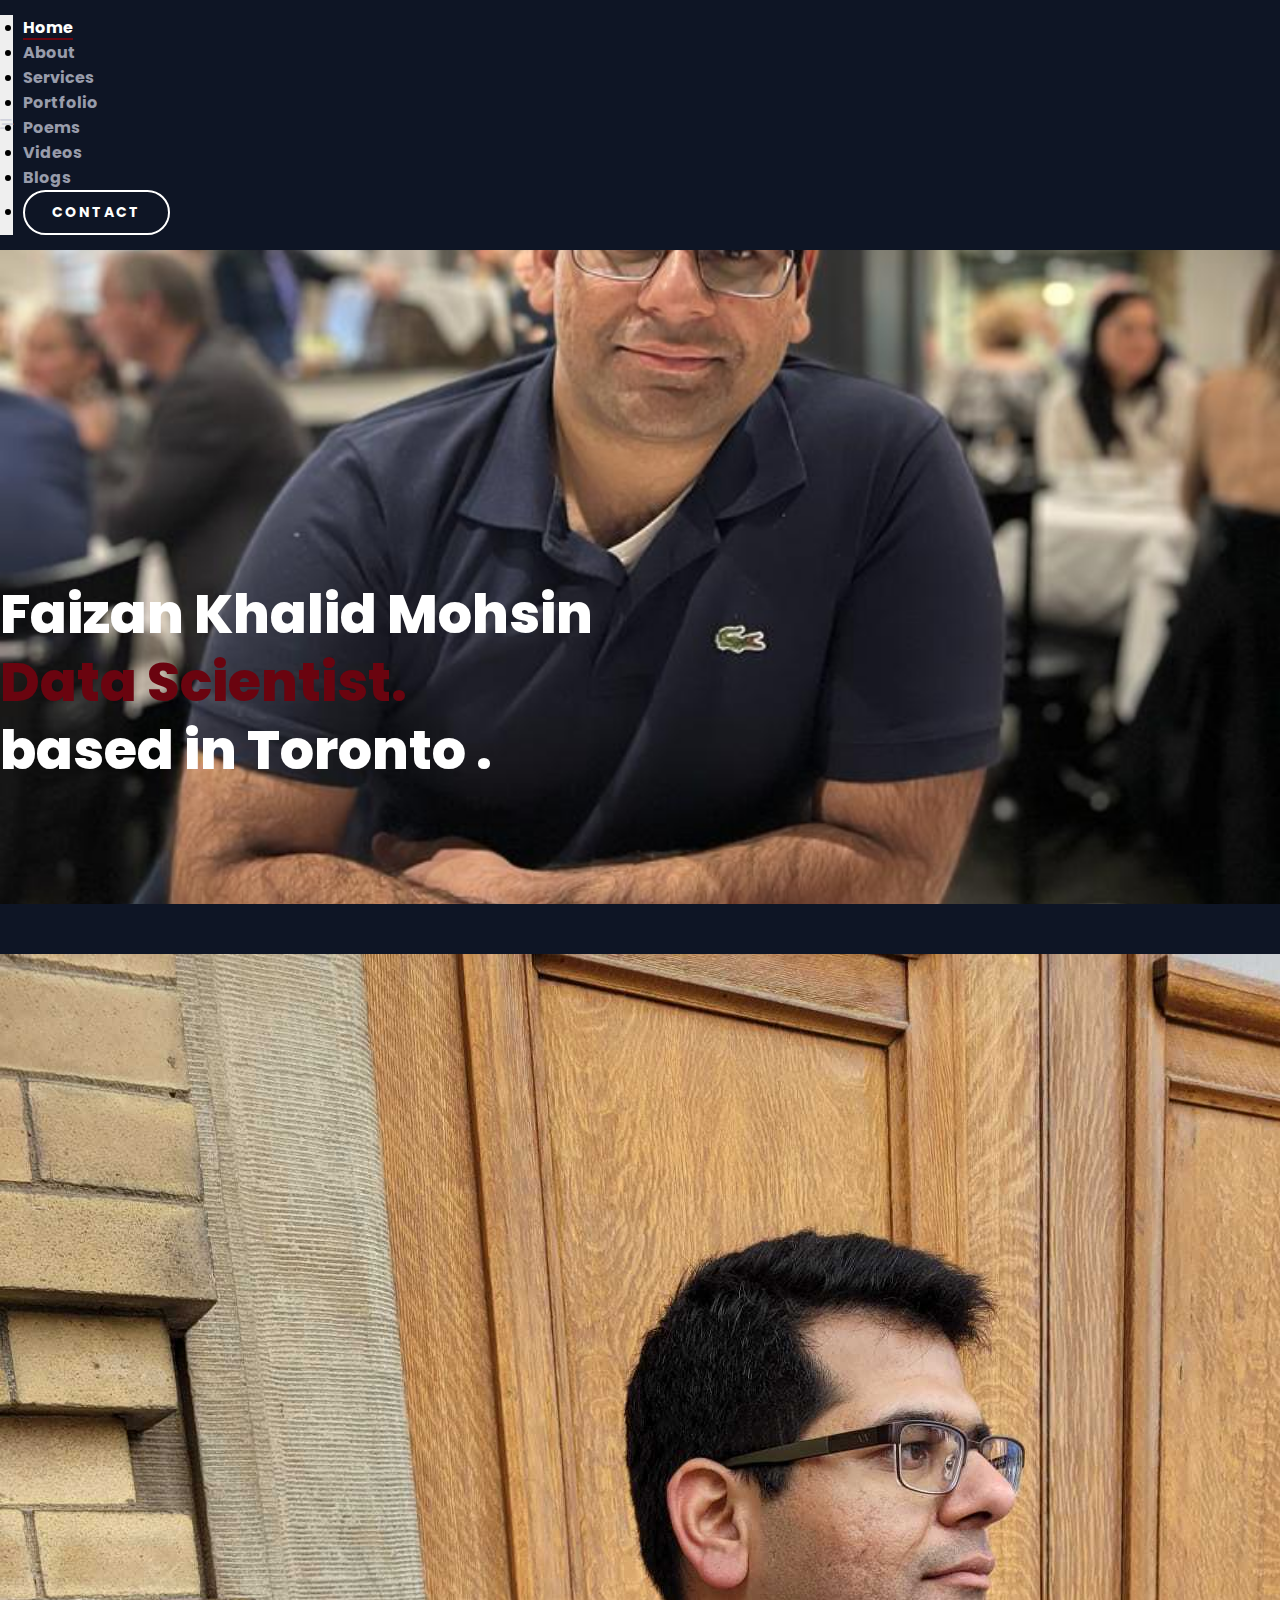
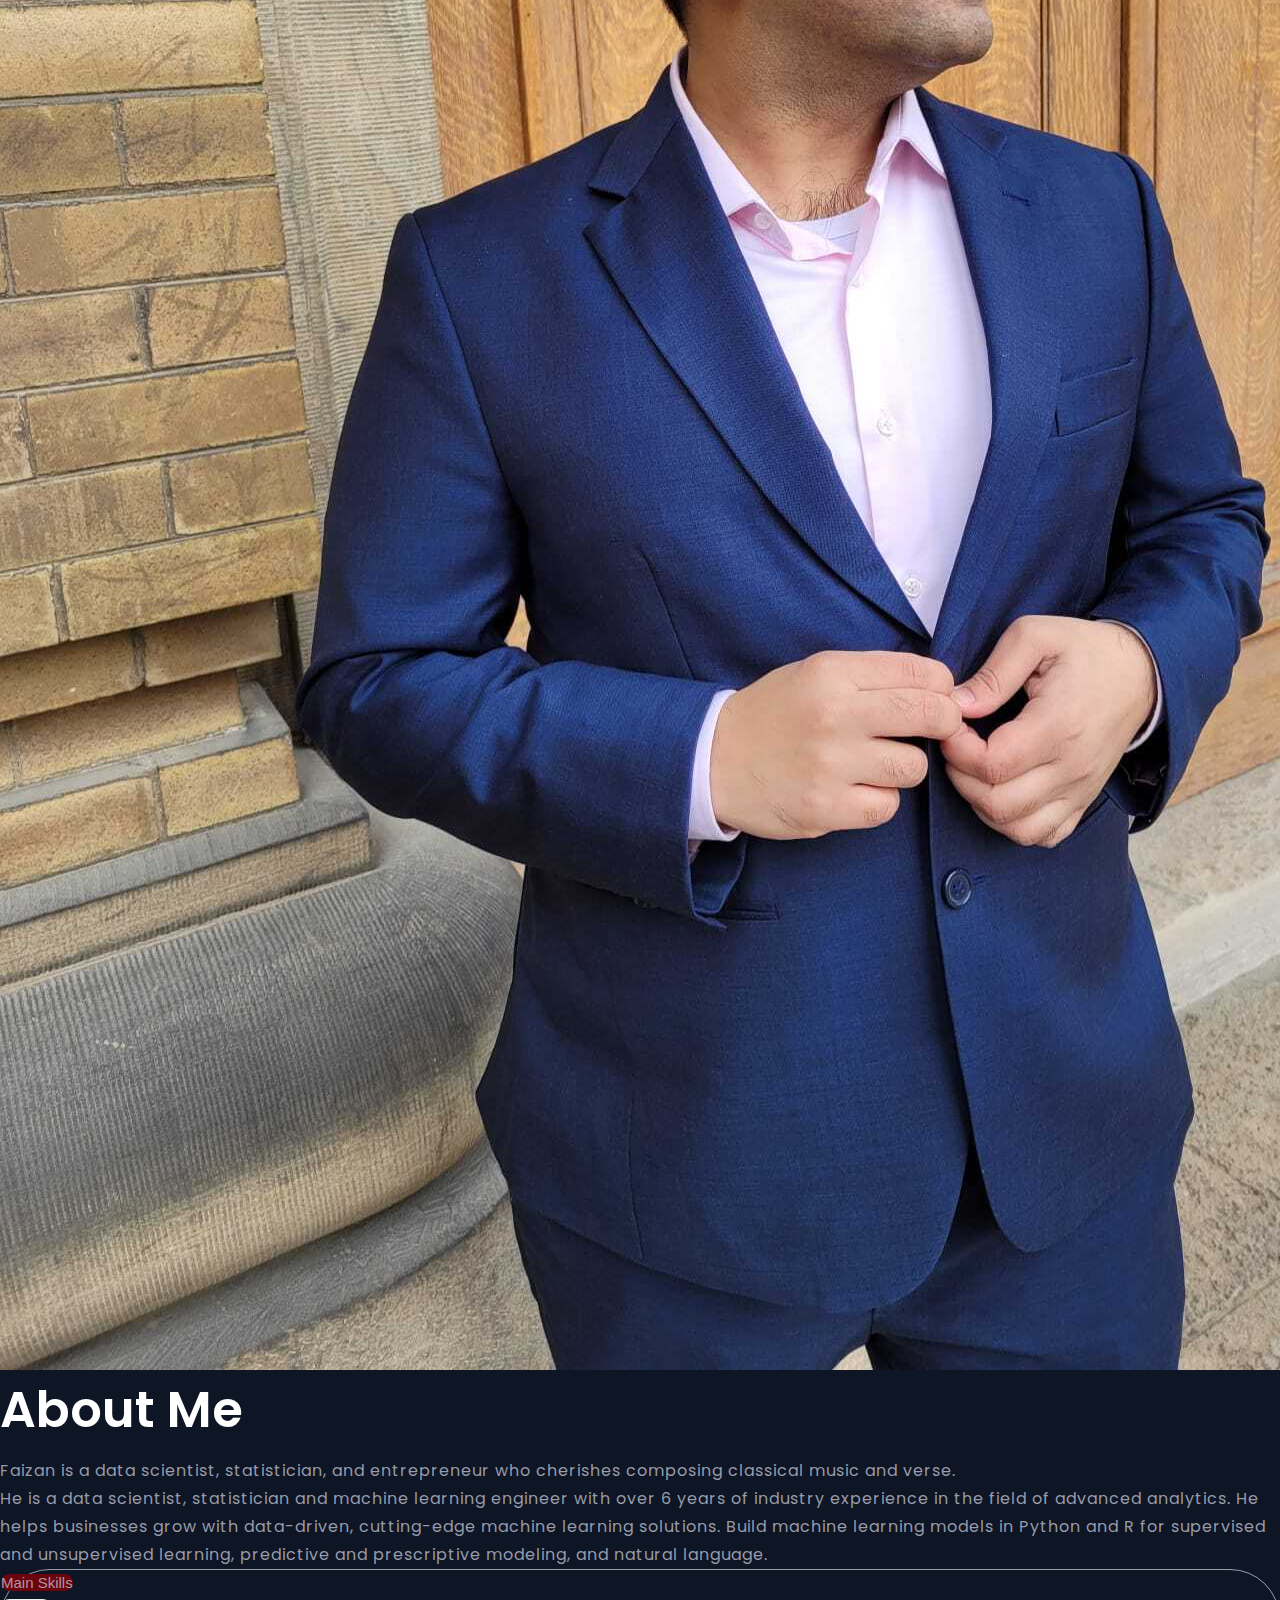
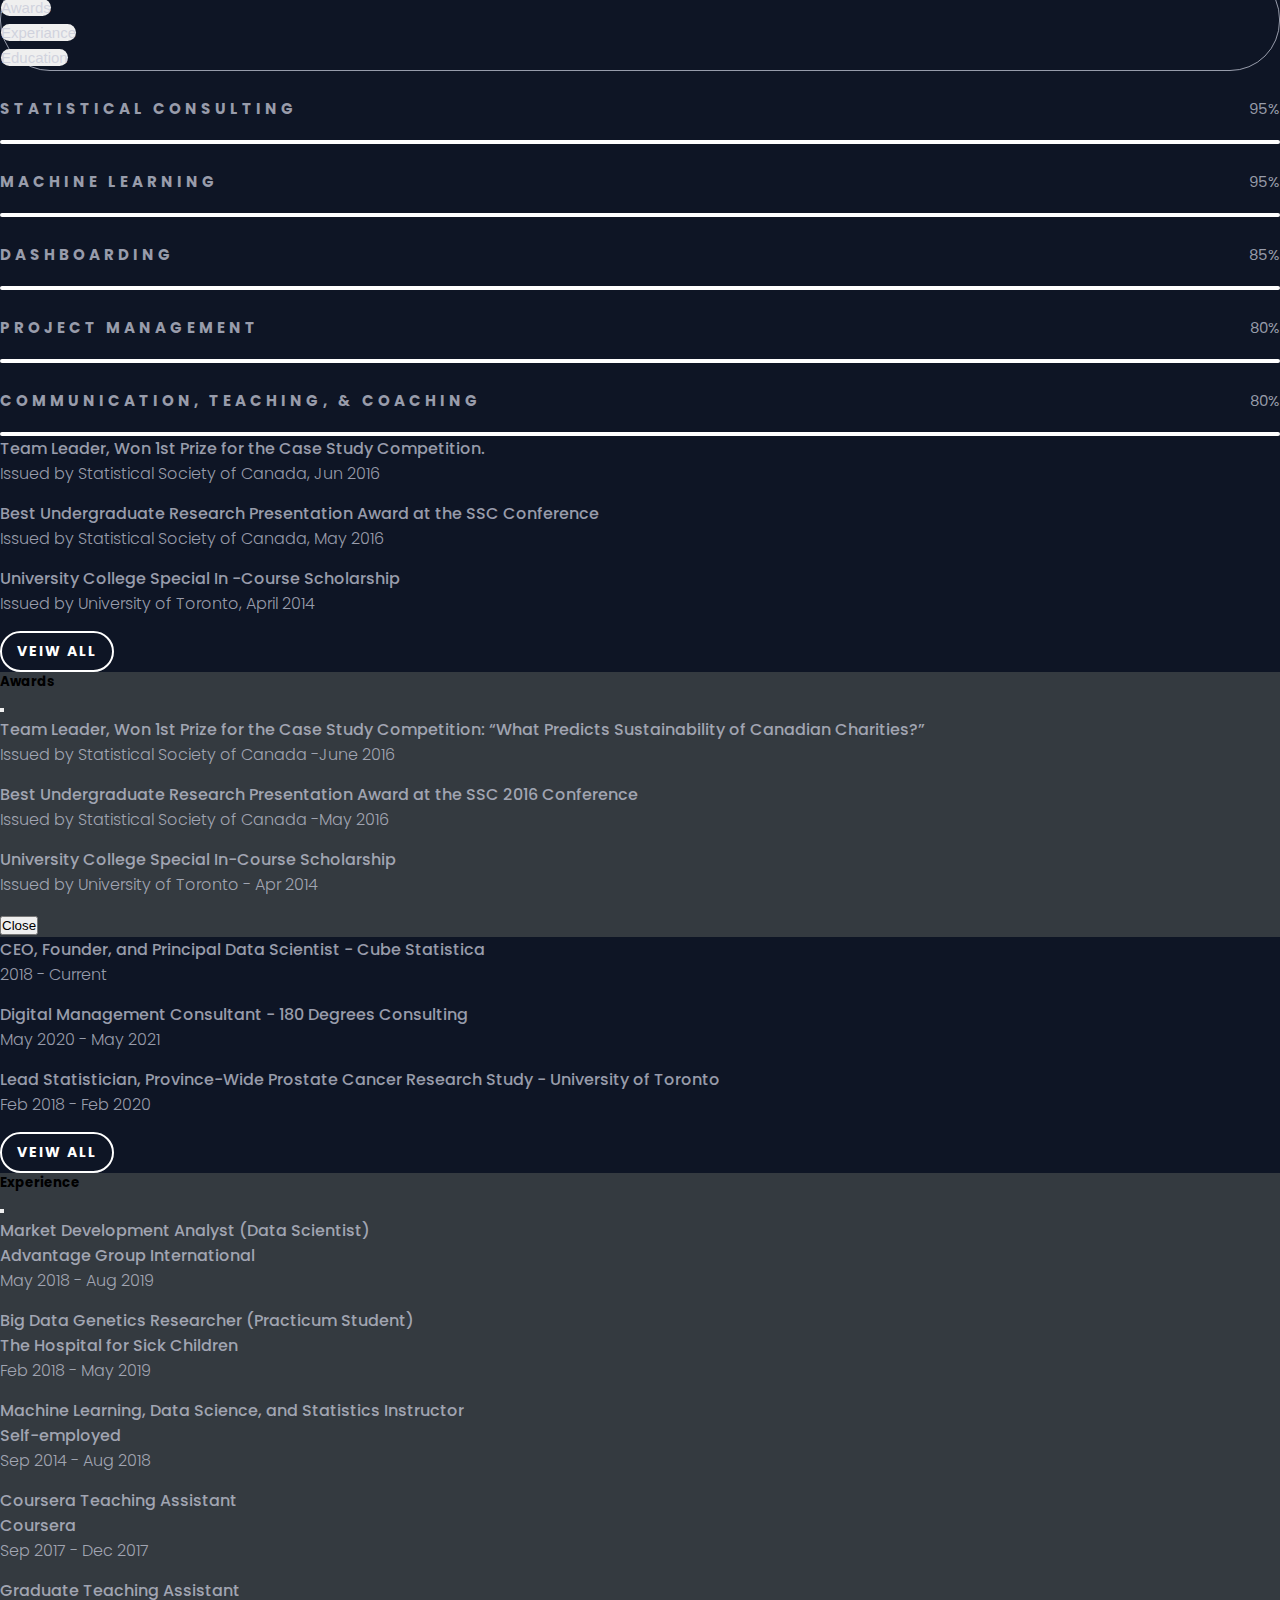
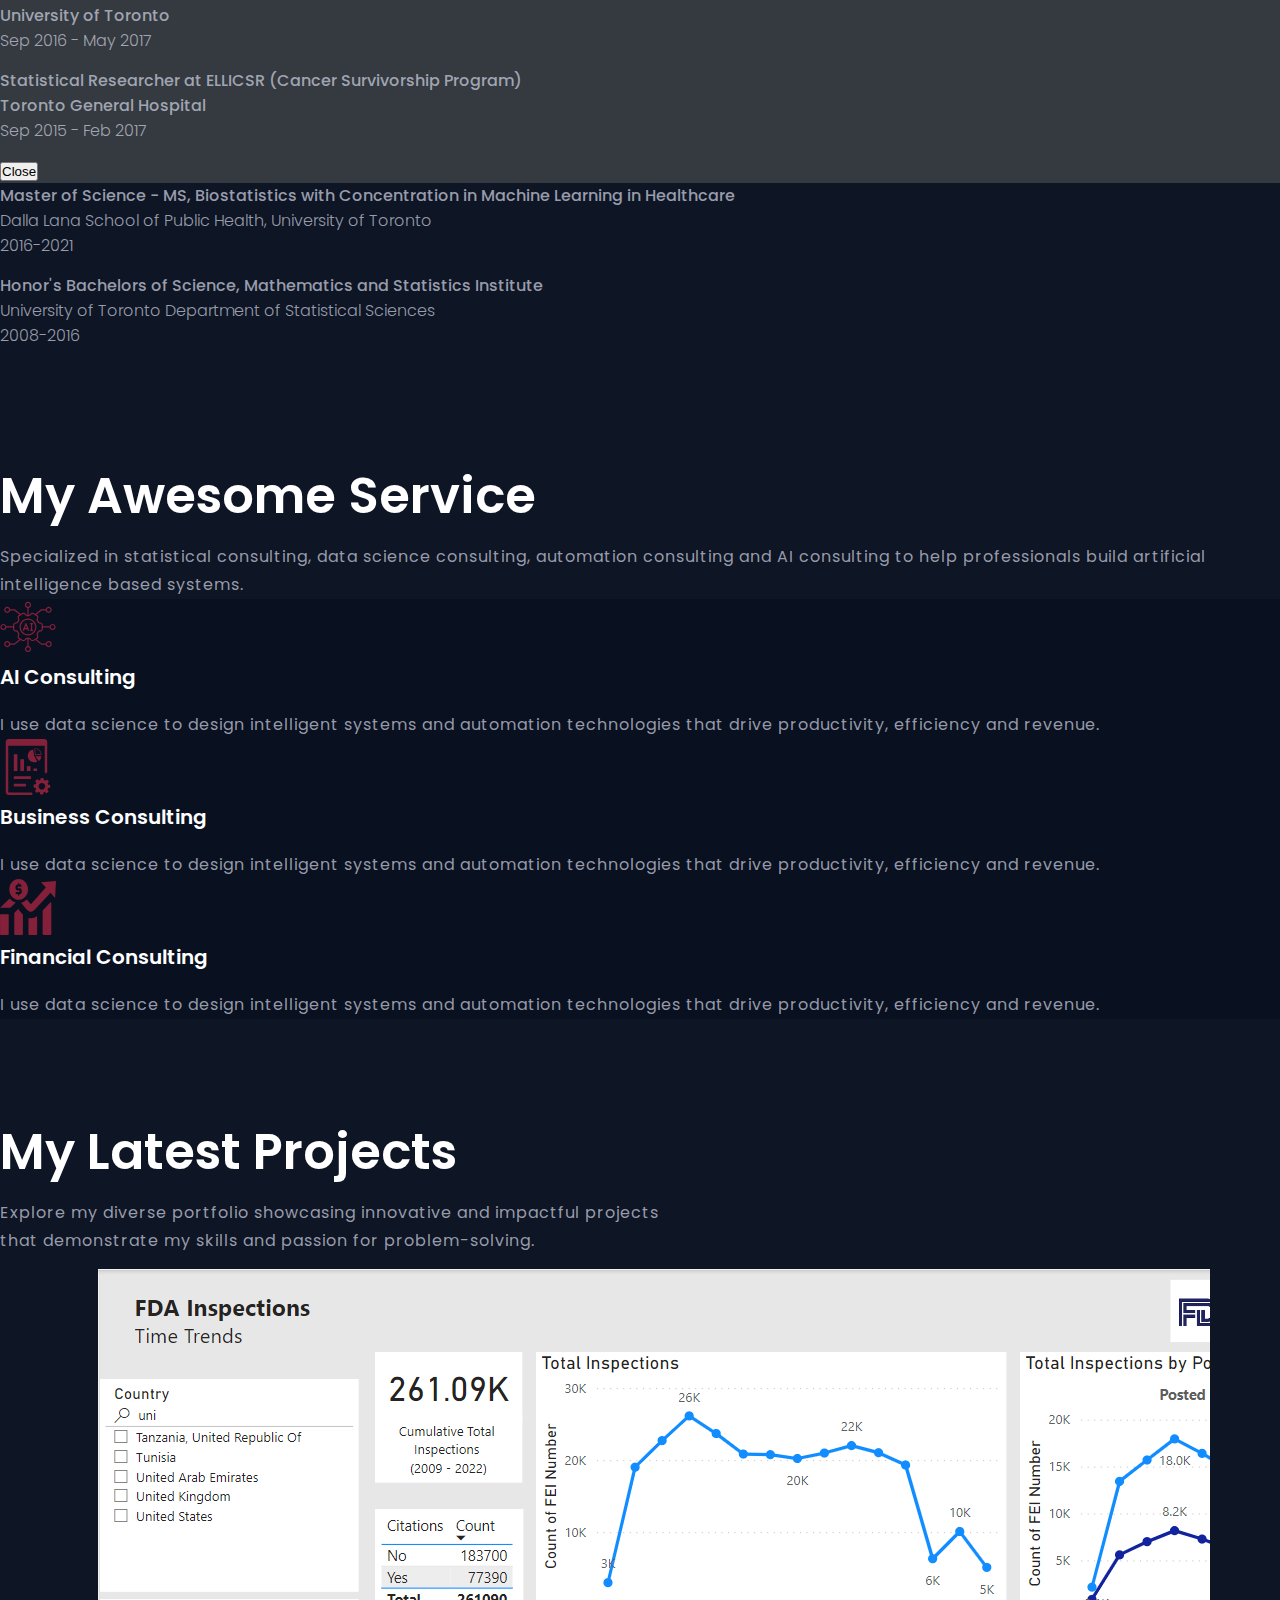
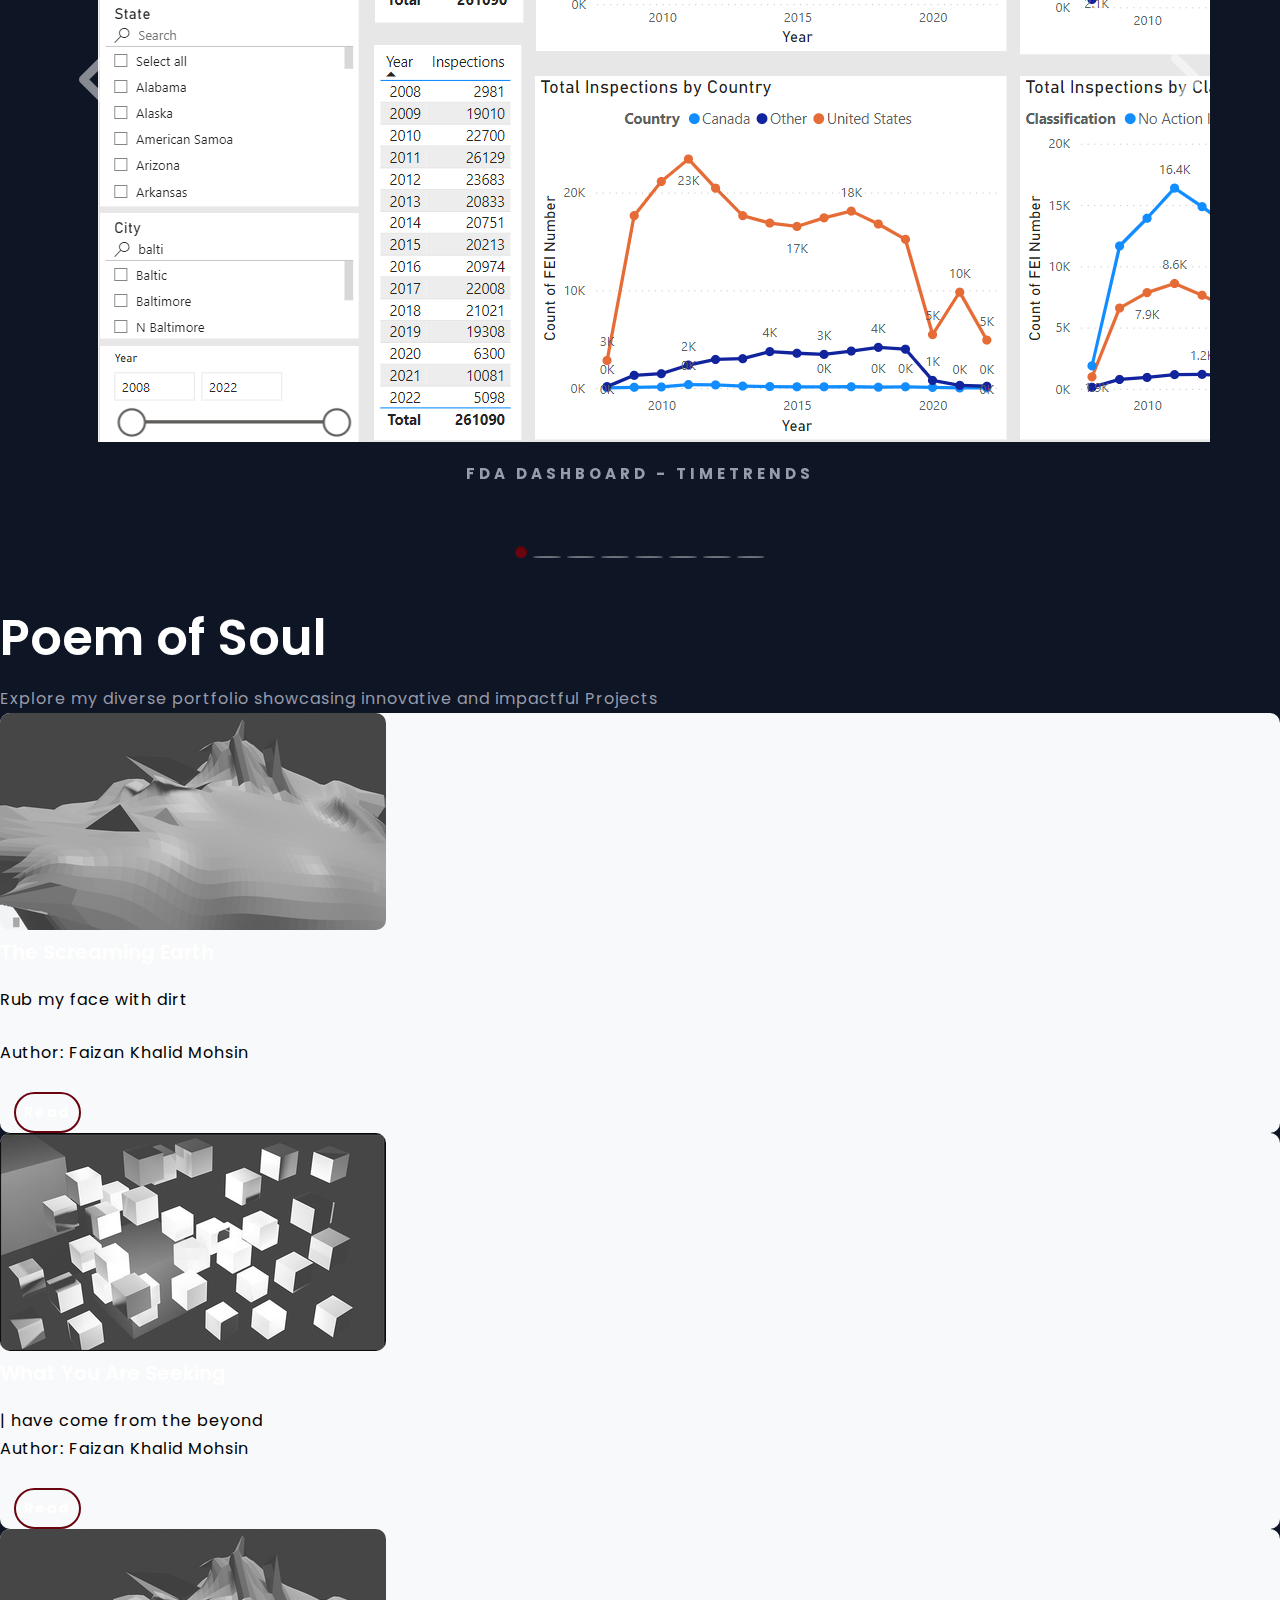
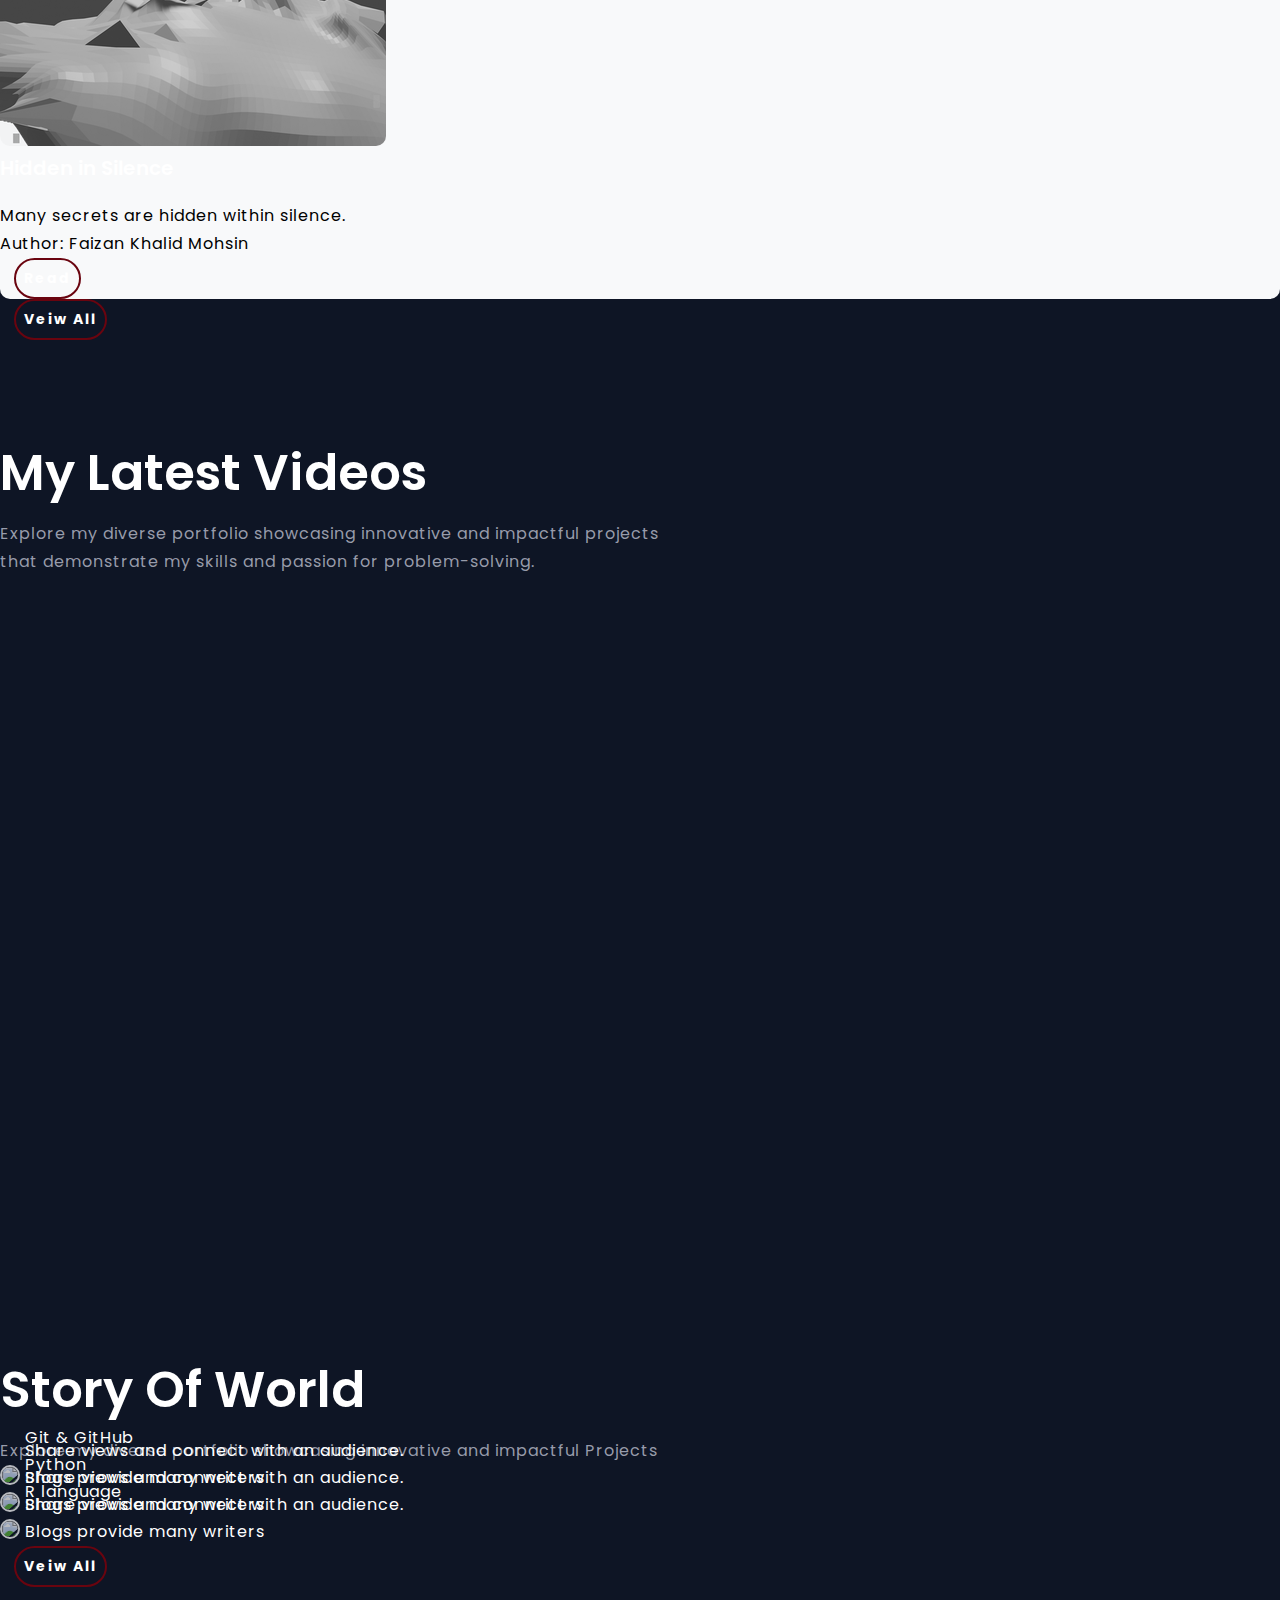
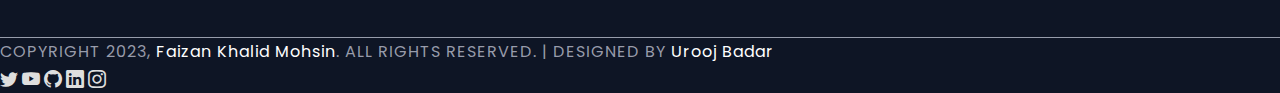
==== index.html @ 7bda5cb2 "Add files via upload" ====
<!DOCTYPE html>
<html lang="en">

<head>
    <meta charset="UTF-8">
    <meta http-equiv="X-UA-Compatible" content="IE=edge">
    <meta name="viewport" content="width=device-width, initial-scale=1.0">
    <title>Portfolio Website</title>

    <!--FAVICON-->
    <link rel="icon" type="image/png" href="image/portfolio/favicon.png">

    <!--Bootsrap 5 CDN Links-->
    <link href="https://cdn.jsdelivr.net/npm/bootstrap@5.0.2/dist/css/bootstrap.min.css" rel="stylesheet"
        integrity="sha384-EVSTQN3/azprG1Anm3QDgpJLIm9Nao0Yz1ztcQTwFspd3yD65VohhpuuCOmLASjC" crossorigin="anonymous">
    <link rel="stylesheet" href="https://cdn.jsdelivr.net/npm/bootstrap-icons@1.10.3/font/bootstrap-icons.css">

    <!--Font awesome CDN Links-->
    <link rel="stylesheet" href="https://cdnjs.cloudflare.com/ajax/libs/font-awesome/6.0.0/css/all.min.css"
        integrity="sha512-9usAa10IRO0HhonpyAIVpjrylPvoDwiPUiKdWk5t3PyolY1cOd4DSE0Ga+ri4AuTroPR5aQvXU9xC6qOPnzFeg=="
        crossorigin="anonymous" referrerpolicy="no-referrer" />

    <!--Custome Files Link-->
    <link rel="stylesheet" href="css/style.css">
    <link rel="stylesheet" href="css/responsive.style.css">
    <link rel="stylesheet" href="css/style2.css">    
</head>

<body data-bs-spy="scroll" data-bs-target=".navbar" data-bs-offset="50">

    <!--Navbar Section-->
    <header class="header_wrapper">
        <nav class="navbar navbar-expand-lg fixed-top">
            <div class="container d-flex justify-content-end">

                <button class="navbar-toggler" type="button" data-bs-toggle="collapse" data-bs-target="#navbarNav"
                    aria-controls="navbarNav" aria-expanded="false" aria-label="Toggle navigation">
                    <!--<span class="navbar-toggler-icon"></span>-->
                    <i class="fas fa-stream navbar-toggler-icon"></i>
                </button>
                <div class="collapse navbar-collapse justify-content-end" id="navbarNav">
                    <ul class="navbar-nav menu-navbar-nav">
                        <li class="nav-item">
                            <a class="nav-link active" aria-current="page" href="#home">Home</a>
                        </li>
                        <li class="nav-item">
                            <a class="nav-link" href="#about">About</a>
                        </li>
                        <li class="nav-item">
                            <a class="nav-link" href="#services">Services</a>
                        </li>
                        <li class="nav-item">
                            <a class="nav-link" href="#portfolio">Portfolio</a>
                        </li>
                        <li class="nav-item">
                            <a class="nav-link" href="poem.html" href="#poem">Poems</a>
                        </li>
                        <li class="nav-item">
                            <a class="nav-link" href="#videos">Videos</a>
                        </li>
                        <li class="nav-item">
                            <a class="nav-link" href="blogs.html">Blogs</a>
                        </li>
                        <li class="nav-item mt-3 mt-lg-0">
                            <a class="main-btn" href="#contact">Contact</a>
                        </li>

                    </ul>
                </div>
            </div>
        </nav>
    </header>
    <!-- Navbar section end -->

    <!-- Banner section -->
    <section id="home" class="banner_wrapper">
        <div class="container">
            <div class="row">
                <div class="col-sm-12 text-center text-md-start">
                    <h1>Faizan Khalid Mohsin<br><span>Data Scientist.</span><br>based in Toronto .</h1>
                    <!--
                  <div class="mt-4">
                      <a class="main-btn" href="#"></a>
                  </div>
                  -->
                </div>
            </div>
        </div>
    </section>
    <!-- Banner section end -->

    <!-- About section -->
    <section id="about" class="about_wrapper">
        <div class="container">
            <div class="row justify-content-between align-items-center">
                <div class="col-lg-5 mb-4 mb-lg-0">
                    <img src="images/portfolio/about.jpg" class="img-fluid rounded-3" alt="About Us">
                </div>
                <div class="col-lg-7 ps-lg-5 text-center text-lg-start">
                    <div class="my-3 my-lg-0">
                        <h2>About Me</h2>
                        <p>Faizan is a data scientist,
                            statistician, and entrepreneur
                            who cherishes composing classical
                            music and verse. </p>
                        <p>He is a data scientist,
                            statistician and machine learning engineer
                            with over 6 years of industry experience in
                            the field of advanced analytics. He helps
                            businesses grow with data-driven,
                            cutting-edge machine learning solutions.
                            Build machine learning models in Python and R
                            for supervised and unsupervised learning,
                            predictive and prescriptive modeling, and natural language.</p>
                    </div>
                    <div class="pt-4">
                        <ul class="nav nav-pills justify-content-center justify-content-lg-between mb-3" id="pills-tab"
                            role="tablist">
                            <li class="nav-item" role="presentation">
                                <button class="nav-link active" id="pills-skill-tab" data-bs-toggle="pill"
                                    data-bs-target="#pills-skill" type="button" role="tab" aria-controls="pills-skill"
                                    aria-selected="true">Main Skills</button>
                            </li>
                            <li class="nav-item" role="presentation">
                                <button class="nav-link" id="pills-Award-tab" data-bs-toggle="pill"
                                    data-bs-target="#pills-Award" type="button" role="tab" aria-controls="pills-Award"
                                    aria-selected="false">Awards</button>
                            </li>
                            <li class="nav-item" role="presentation">
                                <button class="nav-link" id="pills-experiance-tab" data-bs-toggle="pill"
                                    data-bs-target="#pills-experiance" type="button" role="tab"
                                    aria-controls="pills-experiance" aria-selected="false">Experiance</button>
                            </li>
                            <li class="nav-item" role="presentation">
                                <button class="nav-link" id="pills-education-tab" data-bs-toggle="pill"
                                    data-bs-target="#pills-education" type="button" role="tab"
                                    aria-controls="pills-education" aria-selected="false">Education</button>
                            </li>
                        </ul>
                        <div class="tab-content" id="pills-tabContent">
                            <div class="tab-pane fade show active" id="pills-skill" role="tabpanel"
                                aria-labelledby="pills-skill-tab">
                                <div class="single-progress">
                                    <h6>Statistical Consulting</h6>
                                    <div class="progress">
                                        <div class="progress-bar" role="progressbar" style="width: 95%"
                                            aria-valuenow="0" aria-valuemin="0" aria-valuemax="100">
                                        </div>
                                    </div>
                                    <span class="label">95%</span>
                                </div>
                                <div class="single-progress">
                                    <h6>Machine Learning</h6>
                                    <div class="progress">
                                        <div class="progress-bar" role="progressbar" style="width: 95%"
                                            aria-valuenow="0" aria-valuemin="0" aria-valuemax="100">
                                        </div>
                                    </div>
                                    <span class="label">95%</span>
                                </div>
                                <div class="single-progress">
                                    <h6>Dashboarding</h6>
                                    <div class="progress">
                                        <div class="progress-bar" role="progressbar" style="width: 85%"
                                            aria-valuenow="0" aria-valuemin="0" aria-valuemax="100">
                                        </div>
                                    </div>
                                    <span class="label">85%</span>
                                </div>
                                <div class="single-progress">
                                    <h6>Project Management</h6>
                                    <div class="progress">
                                        <div class="progress-bar" role="progressbar" style="width: 80%"
                                            aria-valuenow="0" aria-valuemin="0" aria-valuemax="100">
                                        </div>
                                    </div>
                                    <span class="label">80%</span>
                                </div>
                                <div class="single-progress">
                                    <h6>Communication, Teaching, & Coaching</h6>
                                    <div class="progress">
                                        <div class="progress-bar" role="progressbar" style="width: 80%"
                                            aria-valuenow="0" aria-valuemin="0" aria-valuemax="100">
                                        </div>
                                    </div>
                                    <span class="label">80%</span>
                                </div>
                            </div>
                            <div class="tab-pane fade" id="pills-Award" role="tabpanel"
                                aria-labelledby="pills-Award-tab">
                                <ul class="text-start ps-0">
                                    <li><a href="#">Team Leader,
                                            <span>Won 1st Prize for the Case Study Competition.</span></a> Issued by
                                        Statistical Society of Canada, Jun 2016
                                    </li>
                                    <li><a href="#">
                                            Best Undergraduate Research Presentation Award
                                            <span>at the SSC Conference</span></a> Issued by Statistical Society of
                                        Canada, May 2016
                                    </li>
                                    <li><a href="#">University College Special In
                                            <span>-Course Scholarship</span></a> Issued by University of Toronto, April
                                        2014
                                    </li>
                                    <!--
                                <li><a href="#">Awards.com
                                        <span>- Winner</span></a> 2019 - 2020
                                </li>
                                -->
                                </ul>

                                <!-- Button trigger modal -->

                                <a class="modal-btn" style="cursor: pointer;" data-bs-toggle="modal"
                                    data-bs-target="#exampleModal1">Veiw All</a>

                                <!-- Modal -->

                                <div class="modal fade" id="exampleModal1" tabindex="-1"
                                    aria-labelledby="exampleModalLabel" aria-hidden="true">
                                    <div class="modal-dialog modal-dialog modal-dialog-scrollable">
                                        <div class="modal-content bg-dark">
                                            <div class="modal-header text-light">
                                                <h5 class="modal-title" id="exampleModalLabel">Awards</h5>
                                                <button type="button" class="btn-close" data-bs-dismiss="modal"
                                                    aria-label="Close"></button>
                                            </div>
                                            <div class="modal-body">
                                                <ul class="text-start ps-0">
                                                    <li>
                                                        <a href="#">
                                                            <span>Team Leader, Won 1st Prize for the Case Study Competition: “What Predicts Sustainability of Canadian Charities?”
                                                            </span>
                                                        </a> 
                                                        Issued by Statistical Society of Canada -June 2016                                                        
                                                    </li>
                                                    <li>
                                                        <a href="#">
                                                            <span>Best Undergraduate Research Presentation Award at the SSC 2016 Conference
                                                            </span>
                                                        </a>
                                                        Issued by Statistical Society of Canada -May 2016
                                                    </li>
                                                    <li>
                                                        <a href="#">
                                                            <span> 
                                                                University College Special In-Course Scholarship
                                                            </span>
                                                        </a> 
                                                        Issued by University of Toronto - Apr 2014                                                         
                                                    </li>
                                                </ul>
                                            </div>
                                            <div class="modal-footer">
                                                <button type="button" class="btn btn-secondary"
                                                    data-bs-dismiss="modal">Close</button>
                                            </div>
                                        </div>
                                    </div>
                                </div>

                            </div>
                            <div class="tab-pane fade" id="pills-experiance" role="tabpanel"
                                aria-labelledby="pills-experiance-tab">
                                <ul class="text-start ps-0">
                                    <li><a href="#">CEO, Founder, and Principal Data Scientist<span> -
                                                Cube Statistica</span></a> 2018 - Current
                                    </li>
                                    <li><a href="#">Digital Management Consultant<span> - 180 Degrees Consulting
                                            </span></a> May 2020 - May 2021
                                    </li>
                                    <li><a href="#">Lead Statistician, Province-Wide Prostate Cancer Research
                                            Study<span> -
                                                University of Toronto
                                            </span></a> Feb 2018 - Feb 2020
                                    </li>                                    
                                </ul>
                                <!-- Button trigger modal -->

                                <a class="modal-btn" style="cursor: pointer;" data-bs-toggle="modal"
                                    data-bs-target="#exampleModal2">Veiw All</a>

                                <!-- Modal -->
                                <div class="modal fade" id="exampleModal2" tabindex="-1"
                                    aria-labelledby="exampleModalLabel" aria-hidden="true">
                                    <div class="modal-dialog modal-dialog modal-dialog-scrollable">
                                        <div class="modal-content bg-dark">
                                            <div class="modal-header text-light">
                                                <h5 class="modal-title" id="exampleModalLabel">Experience</h5>
                                                <button type="button" class="btn-close" data-bs-dismiss="modal"
                                                    aria-label="Close"></button>
                                            </div>
                                            <div class="modal-body">
                                                <ul class="text-start ps-0">
                                                    <li>
                                                        <a href="#">
                                                            <span>
                                                                Market Development Analyst (Data Scientist)<br>
                                                                Advantage Group International
                                                            </span>                                                           
                                                        </a>
                                                        May 2018 - Aug 2019
                                                    </li>
                                                    <li>
                                                        <a href="#">
                                                            <span>
                                                                Big Data Genetics Researcher (Practicum Student)<br>
                                                                The Hospital for Sick Children
                                                            </span>                                                           
                                                        </a>
                                                        Feb 2018 - May 2019                                                        
                                                    </li>
                                                    <li>
                                                        <a href="#">
                                                            <span>
                                                                Machine Learning, Data Science, and Statistics Instructor<br>
                                                                Self-employed
                                                            </span>                                                           
                                                        </a>
                                                        Sep 2014 - Aug 2018                                                        
                                                    </li>
                                                    <li>
                                                        <a href="#">
                                                            <span>
                                                                Coursera Teaching Assistant<br>
                                                                Coursera
                                                            </span>                                                           
                                                        </a>
                                                        Sep 2017 - Dec 2017                                                         
                                                    </li>
                                                    <li>
                                                        <a href="#">
                                                            <span>
                                                                Graduate Teaching Assistant<br>
                                                                University of Toronto
                                                            </span>                                                           
                                                        </a>
                                                        Sep 2016 - May 2017                                                        
                                                    </li>
                                                    <li>
                                                        <a href="#">
                                                            <span>
                                                                Statistical Researcher at ELLICSR (Cancer Survivorship Program)<br>
                                                                Toronto General Hospital
                                                            </span>                                                           
                                                        </a>
                                                        Sep 2015 - Feb 2017                                                       
                                                    </li>
                                                    
                                                </ul>
                                            </div>
                                            <div class="modal-footer">
                                                <button type="button" class="btn btn-secondary"
                                                    data-bs-dismiss="modal">Close</button>
                                            </div>
                                        </div>
                                    </div>
                                </div>
                            </div>

                            <div class="tab-pane fade" id="pills-education" role="tabpanel"
                                aria-labelledby="pills-education-tab">
                                <ul class="text-start ps-0">
                                    <li>
                                        <a href="#">
                                            <span>
                                                Master of Science - MS, Biostatistics with Concentration in Machine Learning in Healthcare                                               
                                            </span></a> Dalla Lana School of Public Health, University of Toronto<br>
                                            2016-2021
                                    </li>
                                    <li>
                                        <a href="#">
                                            <span>
                                                Honor's Bachelors of Science, Mathematics and Statistics
                                                Institute
                                            </span>
                                        </a> 
                                        University of Toronto Department of Statistical Sciences<br>
                                        2008-2016
                                    </li>                                    
                                </ul>
                            </div>
                        </div>
                    </div>
                </div>

            </div>
        </div>
    </section>
    <!-- About section end -->
    <!-- Services section -->
    <section id="services" class="services_wrapper">
        <div class="container">
            <div class="row">
                <div class="col-sm-12 text-center mb-4">                        
                    <h2>My Awesome Service</h2>
                    <p>Specialized in statistical consulting, data science consulting, automation consulting and AI consulting to help professionals build artificial intelligence based systems.
                    </p>
                </div>
            </div>
            <div class="row">
                <div class="col-lg-4 col-md-6 mb-4">
                    <div class="card">
                        <div class="card-body text-md-start text-center">
                            <img src="./images/service/service-1.svg" alt="service" class="img-fluid mb-4">
                            <h3>AI Consulting</h3>
                            <p>I use data science to design intelligent systems and automation technologies that drive productivity, efficiency and revenue.
                                
                            </p>
                        </div>
                    </div>
                </div>
                <div class="col-lg-4 col-md-6 mb-4">
                    <div class="card">
                        <div class="card-body text-md-start text-center">
                            <img src="./images/service/service-2.svg" alt="service" class="img-fluid mb-4">
                            <h3>Business Consulting
                            </h3>
                            <p>I use data science to design intelligent systems and automation technologies that drive productivity, efficiency and revenue.</p>
                        </div>
                    </div>
                </div>
                <div class="col-lg-4 col-md-6 mb-4">
                    <div class="card">
                        <div class="card-body text-md-start text-center">
                            <img src="./images/service/service-3.svg" alt="service" class="img-fluid mb-4">
                            <h3>Financial Consulting</h3>
                            <p>I use data science to design intelligent systems and automation technologies that drive productivity, efficiency and revenue.</p>
                        </div>
                    </div>
                </div>                   
            </div>
        </div>
    </section>
    <!-- Services section end -->
    <!-- Portfolio Sectrion -->
    <section id="portfolio"  class="portfolio_wrapper">
        <div class="container">
            <div class="row">
                <div class="col-sm-12 text-center mb-4">                    
                    <h2>My Latest Projects</h2>
                    <p>Explore my diverse portfolio showcasing innovative and impactful projects<br class="d-none d-md-block">
                        that demonstrate my skills and passion for problem-solving.</p>
                </div>
            </div>            
        </div>
    
        <div class="container-xl">
            <div class="row">
                <div class="col-lg-10 mx-auto">
                    <div id="myCarousel" class="carousel slide" data-ride="carousel">
                        <!-- Carousel indicators -->
                        <ol class="carousel-indicators">
                            <li data-target="#myCarousel" data-slide-to="0" class="active"></li>
                            <li data-target="#myCarousel" data-slide-to="1"></li>
                            <li data-target="#myCarousel" data-slide-to="2"></li>
                            <li data-target="#myCarousel" data-slide-to="4"></li>
                            <li data-target="#myCarousel" data-slide-to="5"></li>
                            <li data-target="#myCarousel" data-slide-to="6"></li>
                            <li data-target="#myCarousel" data-slide-to="7"></li>
                            <li data-target="#myCarousel" data-slide-to="9"></li>
                        </ol>   
                        <!-- Wrapper for carousel items -->
                        <div class="carousel-inner">
                            <div class="carousel-item active">
                                <img src="images/projects/p-1.png" class="w-100">
                                <h6>FDA Dashboard - TimeTrends</h6>
                            </div>
                            <div class="carousel-item">
                                <img src="images/projects/p-2.png" class="w-100">
                                <h6>FDA - Citations</h6>
                            </div>
                            <div class="carousel-item">
                                <img src="images/projects/p-3.png" class="w-100">
                                <h6>FDA - Classifications</h6>
                            </div>                       
                            <div class="carousel-item">
                                <img src="images/projects/p-5.png" class="w-100">
                                <h6>Financial Vulnerability</h6>
                            </div>
                            <div class="carousel-item">
                                <img src="images/projects/p-6.png" class="w-100">
                                <h6>Monetary Base to GDP</h6>
                            </div>
                            <div class="carousel-item">
                                <img src="images/projects/p-7.png" class="w-100">
                                <h6>Gen: Gov Gross Debt to GDP</h6>
                            </div>
                            <div class="carousel-item">
                                <img src="images/projects/p-9.png" class="w-100">
                                <h6>Border Financial Assets to Liabilities</h6>
                            </div>
                        </div>
                        <!-- Carousel controls -->
                        <a class="carousel-control-prev" href="#myCarousel" data-slide="prev">
                            <i class="fa fa-angle-left"></i>
                        </a>
                        <a class="carousel-control-next" href="#myCarousel" data-slide="next">
                            <i class="fa fa-angle-right"></i>
                        </a>
                    </div>
                </div>
            </div>
        </div>     
    </section> 
    <!-- Portfolio Sectrion end --> 
    <!-- Poem Sectrion --> 
    <section id="poem" class="poem_wrapper">
        <div class="container">
            <h2 class="text-center">Poem of Soul</h2>
            <p  class="text-center">Explore my diverse portfolio showcasing innovative and impactful Projects</p>
            <div class="row pt-5 text-center">
                <div class="col-12 col-sm-12 col-md-6 col-lg-4 col-xl-4 col-xxl-4 pt-3">
                    <div class="p_poem bg-light p-1 text-center h-100">
                        <img src="images/poem/poem 1.png" class="w-100 rounded-top">
                        <h3 class="text-dark pt-3">The Screaming Earth</h3>
                        <p class="">Rub my face with dirt</p><br>
                        <p class="">Author: Faizan Khalid Mohsin</p><br>    
                        <div class="p_button px-2 pb-2">              
                            <a class="modal-btn-poem text-dark w-50" href="poem.html">Read</a>               
                        </div>
                    </div>
                </div>

                <div class="col-12 col-sm-12 col-md-6 col-lg-4 col-xl-4 col-xxl-4 pt-3">
                    <div class="p_poem bg-light p-1 text-center h-100">
                        <img src="images/poem/poem 2.png" class="w-100 rounded-top">
                        <h3 class="text-dark px-4 pt-3">What You Are Seeking</h3>
                        <p class="px-4">| have come from the beyond</p>
                        <p class="px-4 pt-3">Author: Faizan Khalid Mohsin</p><br>    
                        <div class="p_button px-2 pb-2">              
                            <a class="modal-btn-poem text-dark w-50" href="poem.html">Read</a>               
                        </div>
                    </div>
                </div>

                <div class="col-12 col-sm-12 col-md-6 col-lg-4 col-xl-4 col-xxl-4 pt-3">
                    <div class="p_poem bg-light p-1 text-center h-100">
                        <img src="images/poem/poem 1.png" class="w-100 rounded-top">
                        <h3 class="text-dark px-4 pt-3">Hidden in Silence</h3>
                        <p class="px-4">Many secrets are hidden within silence.</p>
                        <p class="px-4">Author: Faizan Khalid Mohsin</p>    
                        <div class="p_button px-2 pt-3 pb-2">              
                            <a class="modal-btn-poem text-dark w-50" href="poem.html">Read</a>               
                        </div>
                    </div>
                </div>

            </div>
            <div class="p_view px-2 pt-5 pb-2 text-center">              
                <a class="modal-btn-poem w-25" href="poem.html">Veiw All</a>
            </div>

        </div>
    </section>
    <!-- Poem Sectrion end --> 
    <!-- Video Sectrion -->         
    <section class="y-video" id="videos">    
        <div class="container">
            <div class="row">
                <div class="col-sm-12 text-center mb-4">                    
                    <h2 >My Latest Videos</h2>
                    <p>Explore my diverse portfolio showcasing innovative and impactful projects<br class="d-none d-md-block">
                        that demonstrate my skills and passion for problem-solving.</p>
                </div>
            </div>            
        </div>    
        <div class="container">
            <div class="row pt-5">
                <div class="col-12 col-sm-12 col-md-4 col-lg-4 col-xl-4 pt-5">
                    <div class="video1">                                       
                        <iframe  height="220" class="w-100"  src="https://www.youtube.com/embed/OhlseVdSBbA" title="YouTube video player" frameborder="0" allow="accelerometer; autoplay; clipboard-write; encrypted-media; gyroscope; picture-in-picture; web-share" allowfullscreen></iframe>
                    </div>
                </div>
                <div class="col-12 col-sm-12 col-md-4 col-lg-4 col-xl-4 pt-5">
                    <div class="video1">                                       
                        <iframe height="220" class="w-100" src="https://www.youtube.com/embed/zROqGeFw0DY" title="YouTube video player" frameborder="0" allow="accelerometer; autoplay; clipboard-write; encrypted-media; gyroscope; picture-in-picture; web-share" allowfullscreen></iframe>
                    </div>
                </div>
                <div class="col-12 col-sm-12 col-md-4 col-lg-4 col-xl-4 pt-5">
                    <div class="video1">                                       
                        <iframe height="220" class="w-100"  src="https://www.youtube.com/embed/DUbVIodWcHs" title="YouTube video player" frameborder="0" allow="accelerometer; autoplay; clipboard-write; encrypted-media; gyroscope; picture-in-picture; web-share" allowfullscreen></iframe>
                    </div>
                </div>                              
            </div>
        </div>    
    </section>
    <!-- Video Sectrion end --> 
    <!-- Blog Sectrion --> 
    <section id="poem" class="blog_section">
        <div class="container">
            <h2 class="text-center">Story Of World</h2>
            <p  class="text-center">Explore my diverse portfolio showcasing innovative and impactful Projects</p>
            <div class="row pt-4">
                <div class="col-12 col-sm-12 col-md-6 col-lg-4 col-xl-4 col-xxl-4 pt-3">
                    <a href="blogs.html">
                        <div class="categories_blog">
                            <img src="https://www.hostinger.com/tutorials/wp-content/uploads/sites/2/2017/03/git-1.png" 
                            class="w-100" height="300">
                            <div class="blog-text">
                                <p>Git & GitHub</p>
                                <p class="h5 fw-bolder" style="margin:-15px 0px -1px;">Share views and connect with an audience.</p>
                                <p>Blogs provide many writers</p>
                            </div>
                        </div>
                    </a>
                </div>

                <div class="col-12 col-sm-12 col-md-6 col-lg-4 col-xl-4 col-xxl-4 pt-3">
                    <a href="blogs.html">
                        <div class="categories_blog">
                            <img src="https://assets.entrepreneur.com/content/3x2/2000/1649279368-Ent-2022Python.jpeg?crop=4:3" 
                            class="w-100" height="300">
                            <div class="blog-text">
                                <p>Python</p>
                                <p class="h5 fw-bolder" style="margin:-15px 0px -1px;">Share views and connect with an audience.</p>
                                <p>Blogs provide many writers</p>
                            </div>
                        </div>
                    </a>
                </div>

                <div class="col-12 col-sm-12 col-md-6 col-lg-4 col-xl-4 col-xxl-4 pt-3">
                    <a href="blogs.html">
                        <div class="categories_blog">
                            <img src="https://miro.medium.com/max/990/0*l9-9V7yetcbz-YKC.jpg" 
                            class="w-100" height="300">
                            <div class="blog-text">
                                <p>R language</p>
                                <p class="h5 fw-bolder" style="margin:-15px 0px -1px;">Share views and connect with an audience.</p>
                                <p>Blogs provide many writers</p>
                            </div>
                        </div>
                    </a>
                </div>
                
            </div>
            <div class="p_view px-2 pt-5 pb-2 text-center">              
                <a class="modal-btn-poem w-25" href="blogs.html">Veiw All</a>
            </div>

        </div>
    </section>
    <!-- Blog Sectrion end -->       

    <!--Footer section-->
    <footer>
        <div class="container">
            <div class="row pt-4">
                <div class="col-12 col-sm-12 col-md-12 col-lg-9 col-xl-9 col-xxl-9">
                    <p>COPYRIGHT 2023, <a href="https://www.linkedin.com/in/faizan-khalid-mohsin/">Faizan Khalid Mohsin</a>. ALL RIGHTS RESERVED. | DESIGNED BY <a href="https://www.linkedin.com/in/urooj-badar-b39a9623a/">Urooj Badar</a></p>
                </div>
                <div class="col-12 col-sm-12 col-md-12 col-lg-3 col-xl-3 col-xxl-3">
                    <div class="social-link text-center">   
            <a class="text-decoration-none m-2 bi bi-twitter" href="https://twitter.com/faizankms" target="_blank"></a>
            <a class="text-decoration-none m-2 bi bi-youtube" href="https://www.youtube.com/@igig97y9gib" target="_blank"></a>
            <a class="text-decoration-none m-2 bi bi-github" href="https://github.com/FaizanKhalidMohsin" target="_blank"></a>
            <a class="text-decoration-none m-2 bi bi-linkedin" href="https://www.linkedin.com/in/faizan-khalid-mohsin/" target="_blank"></a>
            <a class="text-decoration-none m-2 bi bi-instagram" href="https://www.instagram.com/faizankhalidmohsin/" target="_blank"></a>						
        </div>
                </div>                
            </div>
        </div>
    </footer>
    <!--Footer section end-->
    <!--Bootsrap 5 js CDN Links-->
    <script src="https://cdn.jsdelivr.net/npm/@popperjs/core@2.9.2/dist/umd/popper.min.js"
        integrity="sha384-IQsoLXl5PILFhosVNubq5LC7Qb9DXgDA9i+tQ8Zj3iwWAwPtgFTxbJ8NT4GN1R8p"
        crossorigin="anonymous"></script>
    <script src="https://cdn.jsdelivr.net/npm/bootstrap@5.0.2/dist/js/bootstrap.min.js"
        integrity="sha384-cVKIPhGWiC2Al4u+LWgxfKTRIcfu0JTxR+EQDz/bgldoEyl4H0zUF0QKbrJ0EcQF"
        crossorigin="anonymous"></script>

    <!--Custome js Link-->
    <script src="js/main.js"></script>
    <script src="https://cdnjs.cloudflare.com/ajax/libs/jquery/3.4.1/jquery.min.js"></script>
    <script src="js/owl.carousel.min.js"></script>
    <script src="https://cdn.jsdelivr.net/npm/popper.js@1.16.0/dist/umd/popper.min.js"></script>
    <script src="https://stackpath.bootstrapcdn.com/bootstrap/4.5.0/js/bootstrap.min.js"></script>
</body>

</html>
---- css/style.css ----
/* TABLE OF CONTENTS */
/* ------------------
1. General
2. Navbar
3. Banner
4. About
5. Services
6.Portfolio
7.Poem
8. Contact
9. Footer
-------------------- */

/* 1 General */
@import url('https://fonts.googleapis.com/css2?family=Poppins:wght@100;200;300;400;500;600;700;800;900&display=swap');

* {
   
    box-sizing: border-box;
    margin: 0;
    padding: 0;
}

:root{
    /* Background Color */
    --primary-color: #6a040f;
    --secondary-color: #0e1525;
    --bg-dark-blue: #091020;
    --bg-white: #fff;
    --gray-color: #c6c9d8bf;
    --gradient-color: linear-gradient(-224deg, var(--primary-color) 0, #337DFF 100%);
    --gradient-text: linear-gradient(120deg, #1C99FE 20.69%, #7644FF 50.19%, var(--primary-color) 79.69%);
    filter: progid:DXImageTransform.Microsoft.gradient(startColorstr='var(--primary-color)', endColorstr='var(--secondary-color)', GradientType=1);

    /* Text Color */
    --primary-font:'Poppins', sans-serif;
    --primary-text: #6a040f;
    --text-gray: #c6c9d8bf;
    --text-white: #fff;
}

body {
    font-family: var(--primary-font);
    background-color: var(--secondary-color);
}

a {
    text-decoration: none;
}


/* 1 Custom CSS */

::-webkit-scrollbar {
    width: 6px;
}

::-webkit-scrollbar-track {
    background: var(--bg-dark-blue);
}

::-webkit-scrollbar-thumb {
    background: var(--primary-color);
}

input[type=number]::-webkit-inner-spin-button, 
input[type=number]::-webkit-outer-spin-button { 
  -webkit-appearance: none; 
  margin: 0; 
}
section {
    padding: 50px 0;
}

.main-btn {
    display: inline-block;
    border-radius: 50px;
    transition: all .4s ease-in-out;
    padding: 10px 27px;
    background-color: transparent;
    border: 2px solid white;
    color: white;
    font-weight: bold;
    font-size: 14px;
    text-transform: uppercase;
    letter-spacing: 2px;
    text-decoration: none;
}

.main-btn:hover {
    background-color: var(--primary-color);
    border-color: var(--primary-color);
    color: var(--text-white);
   
}

h1 {
font-size: 54px;
line-height: 68px;
font-weight: 800;
color: var(--text-white);
margin-bottom: 20px;
}

h1 span {
color: var(--primary-color);
}

h2 {
font-size: 50px;
line-height: 1.3;
font-weight: 600;
color: var(--text-white);
margin-bottom: 15px;
}

h3 {
margin-bottom: 19px;
font-weight: 600;
font-size: 20px;
color: var(--text-white);
}

h6 {
color: var(--text-gray);
font-size: 15px;
font-weight: bolder;
text-transform: uppercase;
letter-spacing: 4px;
display: block;
margin-bottom: 20px;
}

p {
color: var(--text-gray);
font-size: 16px;
line-height: 28px;
letter-spacing: 1px;
font-weight: 400;
}

.subtitle {
display: inline-block;
font-weight: 600;
letter-spacing: 0.5px;
line-height: 18px;
font-size: 16px;
margin-bottom: 12px;
background: var(--primary-color);
background: var(--gradient-text);
background-clip: text;
-webkit-background-clip: text;
-webkit-text-fill-color: transparent;
}

input:hover,
input:focus,
textarea:focus,
textarea:hover,
button {
outline: none !important;
box-shadow: none !important; 
}

/* 2 Navbar */
.header_wrapper .navbar {
    padding:15px 0;
    -webkit-transition: all .2s linear;
    -o-transition: all .2s linear;
    transition: all .2s linear;    
}
.header_wrapper .navbar-toggler {
    border: 0;
    color: var(--gray-color);
    line-height:2;
}
.header_wrapper .navbar-toggler:focus {
    box-shadow: none;
}
.header_wrapper .nav-item {
    margin: 0 10px;
}
.header_wrapper .nav-item .nav-link {
    position: relative;
    font-size: 16px;
    font-weight: 500;
    color: var(--text-gray);
    display:inline-block;
    font-weight: bold;
}
.header_wrapper .nav-item .nav-link::after {
    position: absolute;
    content: "";
    left: 0;
    width: 0;
    height: 2px;
    background: var(--primary-color);
    transition: 0.3s;
    bottom: 0;
}
.header_wrapper .nav-item .nav-link.active::after,
.header_wrapper .nav-item .nav-link:hover::after {
    width: 100%;
}
.header_wrapper .nav-item .nav-link.active,
.header_wrapper .nav-item .nav-link:hover {
    color: var(--text-white);
}
.header-scrolled {
    position: fixed; 
    top: 0;
    left: 0;
    width: 100%; 
    background-color: var(--bg-dark-blue);
    -webkit-box-shadow: 0 4px 6px 0 rgba(12, 0, 46, .05);
    box-shadow: 0 4px 6px 0 rgba(12, 0, 46, .05);
}
.header-scrolled .nav-item .nav-link.active,
.header-scrolled .nav-item .nav-link:hover {
    color: var(--primary-text);
}
/* 3 Banner */
.banner_wrapper {
    width: 100%;
    height: auto;
    min-height: 650px;
    background-image: url('../images/portfolio/bg-image.jpg');
    background-repeat: no-repeat;
    background-position: center center;
    background-size: cover;
    background-attachment: fixed;
    padding: 330px 0 100px 0;

}
/* 4 About */
.about_wrapper ul.nav-pills {
    border: 1px solid var(--gray-color);
    border-radius: 50px;
}

.about_wrapper ul li .nav-link {
    border-radius: 50px;
    font-size: 15px;
    font-weight: 500;
    transition: all 0.45s cubic-bezier(0, 0, 0.2, 1);
    display: inline-block;
    color: var(--text-gray);
    border: 0;
    transition: 0.3s;
}

.about_wrapper ul li .nav-link.active {
    background-color: var(--primary-color);
}

.about_wrapper .single-progress {
    margin-top: 26px;
    position: relative;
    overflow: hidden;
}

.about_wrapper .single-progress .progress {
    height: 4px;
    border-radius: 4px;
    box-shadow: none;
    background-color: var(--bg-white);
    overflow: visible;
}

.about_wrapper .progress-bar {
    background-color: var(--primary-color);
    background-image: var(--gradient-color);
}

.about_wrapper .single-progress h6 {
    text-align: left;
}

.about_wrapper .single-progress .label {
    position: absolute;
    right: 0;
    top: 0;
    color: var(--text-gray);
    font-size: 15px;
}

.about_wrapper .tab-pane li {
    color: var(--gray-color);
    font-size: 16px;
    margin-bottom: 15px;
    font-weight: 300;
    list-style: none;
}

.about_wrapper .tab-pane li a {
    font-weight: 500;
    display: block;
    color: var(--text-gray);
}
.modal-btn{
    display: inline-block;
    border-radius: 50px;
    transition: all .4s ease-in-out;
    padding: 8px 15px;
    background-color: transparent;
    border: 2px solid white;
    color: white;
    font-weight: bold;
    font-size: 14px;
    text-transform: uppercase;
    letter-spacing: 2px;
    text-decoration: none;
}
.modal-btn:hover {
    background-color: var(--primary-color);
    border-color: var(--primary-color);
    color: var(--text-white);
   
}
/* 4 Services */
.services_wrapper .card {
    background-color: var(--bg-dark-blue);
    cursor: pointer;
    transition: transform 0.65s cubic-bezier(0.05, 0.2, 0.1, 1);
    box-shadow: 0.65s cubic-bezier(0.05, 0.2, 0.1, 1);
}

.services_wrapper .card:hover {
    box-shadow: 0px 2px 70px 0px rgb(253 71 102 / 5%);
    transform: translateY(-5px);
}

/*poem*/
.search .container{
    border-bottom:2px solid #6e6e70 ;
}
.search-left input:focus{
    background-color: white;
    color: black;
    transition: .8s ease;
}
.search-left input{
    border: none;
    border-bottom: 3px solid white;
    background-color: transparent;
    color: white;
    transition: 0.5s ease;

}
.poem-card .container{
    background-color: white;
}
.poem-card-img img{
    box-shadow: 0 7px 21px 0 rgba(0, 0, 0, 0.404);
}
.poem-card-text h1{
    color: black;
}
.poem-card-text h1::after{
    content: "";
    background: #6a040f;
    display: block;
    height: 7px;
    width: 10%;
    margin: 10px 0;
}
.poem-card-text{
    padding: 6em 3em;
}
.poem-card-text p{
    color: black;
}
.card-poem h2 span{
    color: #6a040f;
}
.card-poem-1{
    box-shadow: 0 7px 21px 0 rgba(0, 0, 0, 0.151);
    cursor: pointer;
}
.card-poem-1 p{
    color: #091020;
}
.card-poem-1 a{
    color: #6a040f !important;
    font-weight: 500;
}

.catalogue-poem h3::after{
    content: "";
    background: #6a040f;
    display: block;
    height: 1px;
    width: 55%;
    margin: -11px 140px;
}
.tag-poem a{
    text-decoration: none;
    color: #6e6e70;
    border: 1px solid  #dedede;
    display: inline-block;
    line-height: 16px;
    margin: 0 6px 6px 0;
    padding: 5px 7px;
    font-size: 12px!important;
    font-weight: 400;
    border-radius: 3px;
}
.tag-poem a:hover{
  background-color: #6a040f;
  color: white;
}
.tag-poem1 a{
    text-decoration: none;
    text-transform: uppercase;
    color: #6e6e70;
    border: 1px solid  #dedede;
    display: inline-block;
    line-height: 16px;
    margin: 0 6px 6px 0;
    padding: 5px 7px;
    font-size: 12px!important;
    font-weight: 400;
    border-radius: 3px;
}
.tag-poem1 a:hover{
    background-color: #6a040f;
    color: white;
  }

.poem-cont-text{
    font-size: 10px;
    line-height: 1.3;
}
.modal-btn-poem{
display: inline-block;
border-radius: 50px;
transition: all .4s ease-in-out;
padding: 8px !important;
margin-left:1em;
background-color: transparent;
border: 2px solid var(--primary-color);
color: white;
font-weight: bold;
font-size: 14px;
letter-spacing: 2px;
text-decoration: none;
}
.modal-btn-poem:hover {
background-color: var(--primary-color);
border-color: var(--primary-color);
color: white !important;

}
.p_poem{
  border-radius: 10px;
}
.p_poem img{
  border-radius: 10px !important;
}
.p_poem p{
  color: #000000 !important;
  margin-bottom: 0 !important;
}

/*6 Portfolio*/
.col-center {
	margin: 0 auto;
	float: none !important;
}
.carousel {
	padding: 0 70px;
}
.carousel .carousel-item {
	color: #999;
	font-size: 14px;
	text-align: center;
	overflow: hidden;
	min-height: 290px;
}
.carousel-item img{
    padding: 1em 2em;
}
.carousel .testimonial {
	padding: 30px 0 10px;
}
.carousel .overview {	
	font-style: italic;
}
.carousel .overview b {
	text-transform: uppercase;
	color: #7AA641;
}
.carousel-control-prev, .carousel-control-next {
	width: 40px;
	height: 40px;
	margin-top: -20px;
	top: 50%;
	background: none;
}
.carousel-control-prev i, .carousel-control-next i {
	font-size: 68px;
	line-height: 42px;
	position: absolute;
	display: inline-block;
	color: white;
	/*text-shadow: 0 3px 3px #e6e6e6, 0 0 0 #000;*/
}
.carousel-indicators {
	bottom: -40px;
}
.carousel-indicators li, .carousel-indicators li.active {
	width: 12px;
	height: 12px;
	margin: 1px 3px;
	border-radius: 50%;
	border: none;
}
.carousel-indicators li {	
	background: #999;
	border-color: transparent;
	box-shadow: inset 0 2px 1px rgba(0,0,0,0.2);
}
.carousel-indicators li.active {	
	background: #6a040f;		
	box-shadow: inset 0 2px 1px rgba(0,0,0,0.2);
}
.carousel-indicators{
    margin-bottom: -4em;
}
/*Blogs Page*/

.blog_wrapper{
    padding-top: 8em;
}
.blog_wrapper h2{
    font-family: 'EB Garamond', serif;
    font-size: 5em;
    padding-right: 5em;
    font-style: italic;
}
.blog_wrapper h2 span{
    color: #6a040f !important;
}
.blog_wrapper p{
    font-family: 'EB Garamond', serif;
    font-size: 30px;
    padding-right: 5em;
}
.categories_blog{
    position: relative;
}
.categories_blog img{
    border: 2px solid white;
    opacity: 0.7;
}
.categories_blog:hover{
    transform: translateY(-10px);
    transition: 0.5s ease;
}
.categories_blog{
    transition: 0.5s ease;
}
.categories_blog img{
    border-radius: 30px;
}
.blog-text{
    position: absolute;
    bottom: 0;
    padding: 0px 25px;
}
.blog-text p{
    color: var(--text-white);
}
.post_blog{
    position: relative;
}
.post_blog p{
    padding-right: 2em;
    color: var(--text-white);
}
.post_blog img{
    border-radius: 25px;
    object-fit: cover;
    cursor: pointer;
    
}
.post_img{
    border: 2px solid white;
    opacity: 0.8;
}
.post_categories  a{
    background-color: #efeef0;
    padding: 5px 15px;
    color: #000000;
    border-radius: 4px;
    background-color: #dedede;
}
.post_categories  a:hover{
    color: #000000;
    background-color: #e6e6ea;
}
.post_text:hover{
    text-decoration: underline;
    cursor: pointer;
}
.post-author{
    position: relative;   
    border-radius: 100%;

}
.post-author img{
    position: absolute;
    bottom: 15px;
    left: 15px;
    border-radius: 100%;
    background-color: #ffffff33;
    padding: 4px;
    transition: 0.5s;
}
.post-author img:hover{
    background-color: #ffffff;
    padding: 6px;
    transition: 0.5s;
}

#myBtnContainer .active{
    display: block;
}
  .filterDiv {
    display: none;
  }
  
  .show {
    display: block;
  }
  
  /*Footer*/
  footer .container{
    border-top: 1px solid #979cab;
}
footer .col-xl-9 a{
    color: var(--text-white);
}
footer .social-link a{
    color: #dedede;
    font-size: 18px;
} 
footer .social-link a:hover{
    color: #6a040f;
    transform: translateY(-10px);
}











/*6 Portfolio*/
.carousel {
    position: relative; }
  
  .carousel.pointer-event {
    -ms-touch-action: pan-y;
    touch-action: pan-y; }
  
  .carousel-inner {
    position: relative;
    width: 100%;
    overflow: hidden; }
    .carousel-inner::after {
      display: block;
      clear: both;
      content: ""; }
  
  .carousel-item {
    position: relative;
    display: none;
    float: left;
    width: 100%;
    margin-right: -100%;
    -webkit-backface-visibility: hidden;
    backface-visibility: hidden;
    -webkit-transition: -webkit-transform 0.6s ease-in-out;
    transition: -webkit-transform 0.6s ease-in-out;
    -o-transition: transform 0.6s ease-in-out;
    transition: transform 0.6s ease-in-out;
    transition: transform 0.6s ease-in-out, -webkit-transform 0.6s ease-in-out; }
    @media (prefers-reduced-motion: reduce) {
      .carousel-item {
        -webkit-transition: none;
        -o-transition: none;
        transition: none; } }
  
  .carousel-item.active,
  .carousel-item-next,
  .carousel-item-prev {
    display: block; }
  
  .carousel-item-next:not(.carousel-item-left),
  .active.carousel-item-right {
    -webkit-transform: translateX(100%);
    -ms-transform: translateX(100%);
    transform: translateX(100%); }
  
  .carousel-item-prev:not(.carousel-item-right),
  .active.carousel-item-left {
    -webkit-transform: translateX(-100%);
    -ms-transform: translateX(-100%);
    transform: translateX(-100%); }
  
  .carousel-fade .carousel-item {
    opacity: 0;
    -webkit-transition-property: opacity;
    -o-transition-property: opacity;
    transition-property: opacity;
    -webkit-transform: none;
    -ms-transform: none;
    transform: none; }
  
  .carousel-fade .carousel-item.active,
  .carousel-fade .carousel-item-next.carousel-item-left,
  .carousel-fade .carousel-item-prev.carousel-item-right {
    z-index: 1;
    opacity: 1; }
  
  .carousel-fade .active.carousel-item-left,
  .carousel-fade .active.carousel-item-right {
    z-index: 0;
    opacity: 0;
    -webkit-transition: 0s 0.6s opacity;
    -o-transition: 0s 0.6s opacity;
    transition: 0s 0.6s opacity; }
    @media (prefers-reduced-motion: reduce) {
      .carousel-fade .active.carousel-item-left,
      .carousel-fade .active.carousel-item-right {
        -webkit-transition: none;
        -o-transition: none;
        transition: none; } }
  
  .carousel-control-prev,
  .carousel-control-next {
    position: absolute;
    bottom: 0;
    z-index: 1;
    display: -webkit-box;
    display: -ms-flexbox;
    display: flex;
    -webkit-box-align: center;
    -ms-flex-align: center;
    align-items: center;
    -webkit-box-pack: center;
    -ms-flex-pack: center;
    justify-content: center;
    width: 15%;
    color: #fff;
    text-align: center;
    opacity: 0.5;
    -webkit-transition: opacity 0.15s ease;
    -o-transition: opacity 0.15s ease;
    transition: opacity 0.15s ease; }
    @media (prefers-reduced-motion: reduce) {
      .carousel-control-prev,
      .carousel-control-next {
        -webkit-transition: none;
        -o-transition: none;
        transition: none; } }
    .carousel-control-prev:hover, .carousel-control-prev:focus,
    .carousel-control-next:hover,
    .carousel-control-next:focus {
      color: #fff;
      text-decoration: none;
      outline: 0;
      opacity: 0.9; }
  
  .carousel-control-prev {
    left: 0; }
  
  .carousel-control-next {
    right: 0; }
  
  .carousel-control-prev-icon,
  .carousel-control-next-icon {
    display: inline-block;
    width: 20px;
    height: 20px;
    background: no-repeat 50% / 100% 100%; }
  
  .carousel-control-prev-icon {
    background-image: url("data:image/svg+xml,%3csvg xmlns='http://www.w3.org/2000/svg' fill='%23fff' viewBox='0 0 8 8'%3e%3cpath d='M5.25 0l-4 4 4 4 1.5-1.5-2.5-2.5 2.5-2.5-1.5-1.5z'/%3e%3c/svg%3e"); }
  
  .carousel-control-next-icon {
    background-image: url("data:image/svg+xml,%3csvg xmlns='http://www.w3.org/2000/svg' fill='%23fff' viewBox='0 0 8 8'%3e%3cpath d='M2.75 0l-1.5 1.5 2.5 2.5-2.5 2.5 1.5 1.5 4-4-4-4z'/%3e%3c/svg%3e"); }
  
  .carousel-indicators {
    position: absolute;
    right: 0;
    bottom: 0;
    left: 0;
    z-index: 15;
    display: -webkit-box;
    display: -ms-flexbox;
    display: flex;
    -webkit-box-pack: center;
    -ms-flex-pack: center;
    justify-content: center;
    padding-left: 0;
    margin-right: 15%;
    margin-left: 15%;
    list-style: none; }
    .carousel-indicators li {
      -webkit-box-sizing: content-box;
      box-sizing: content-box;
      -webkit-box-flex: 0;
      -ms-flex: 0 1 auto;
      flex: 0 1 auto;
      width: 28px;
      height: 2px;
      margin-right: 3px;
      margin-left: 3px;
      text-indent: -999px;
      cursor: pointer;
      background-color: #fff;
      background-clip: padding-box;
      border-top: 10px solid transparent;
      border-bottom: 10px solid transparent;
      opacity: .5;
      -webkit-transition: opacity 0.6s ease;
      -o-transition: opacity 0.6s ease;
      transition: opacity 0.6s ease; }
      @media (prefers-reduced-motion: reduce) {
        .carousel-indicators li {
          -webkit-transition: none;
          -o-transition: none;
          transition: none; } }
    .carousel-indicators .active {
      opacity: 1; }
  
  .carousel-caption {
    position: absolute;
    right: 15%;
    bottom: 20px;
    left: 15%;
    z-index: 10;
    padding-top: 20px;
    padding-bottom: 20px;
    color: #fff;
    text-align: center; }
  
  @-webkit-keyframes spinner-border {
    to {
      -webkit-transform: rotate(360deg);
      transform: rotate(360deg); } }
  
  @keyframes spinner-border {
    to {
      -webkit-transform: rotate(360deg);
      transform: rotate(360deg); } }
  
  .spinner-border {
    display: inline-block;
    width: 2rem;
    height: 2rem;
    vertical-align: text-bottom;
    border: 0.25em solid currentColor;
    border-right-color: transparent;
    border-radius: 50%;
    -webkit-animation: spinner-border .75s linear infinite;
    animation: spinner-border .75s linear infinite; }
  
  .spinner-border-sm {
    width: 1rem;
    height: 1rem;
    border-width: 0.2em; }
  
  @-webkit-keyframes spinner-grow {
    0% {
      -webkit-transform: scale(0);
      transform: scale(0); }
    50% {
      opacity: 1; } }
  
  @keyframes spinner-grow {
    0% {
      -webkit-transform: scale(0);
      transform: scale(0); }
    50% {
      opacity: 1; } }
  
  .spinner-grow {
    display: inline-block;
    width: 2rem;
    height: 2rem;
    vertical-align: text-bottom;
    background-color: currentColor;
    border-radius: 50%;
    opacity: 0;
    -webkit-animation: spinner-grow .75s linear infinite;
    animation: spinner-grow .75s linear infinite; }
  
  .spinner-grow-sm {
    width: 1rem;
    height: 1rem; }
  
  .align-baseline {
    vertical-align: baseline !important; }
  
  .align-top {
    vertical-align: top !important; }
  
  .align-middle {
    vertical-align: middle !important; }
  
  .align-bottom {
    vertical-align: bottom !important; }
  
  .align-text-bottom {
    vertical-align: text-bottom !important; }
  
  .align-text-top {
    vertical-align: text-top !important; }
  
  .bg-primary {
    background-color: #007bff !important; }
  
  a.bg-primary:hover, a.bg-primary:focus,
  button.bg-primary:hover,
  button.bg-primary:focus {
    background-color: #0062cc !important; }
  
  .bg-secondary {
    background-color: #6c757d !important; }
  
  a.bg-secondary:hover, a.bg-secondary:focus,
  button.bg-secondary:hover,
  button.bg-secondary:focus {
    background-color: #545b62 !important; }
  
  .bg-success {
    background-color: #28a745 !important; }
  
  a.bg-success:hover, a.bg-success:focus,
  button.bg-success:hover,
  button.bg-success:focus {
    background-color: #1e7e34 !important; }
  
  .bg-info {
    background-color: #17a2b8 !important; }
  
  a.bg-info:hover, a.bg-info:focus,
  button.bg-info:hover,
  button.bg-info:focus {
    background-color: #117a8b !important; }
  
  .bg-warning {
    background-color: #ffc107 !important; }
  
  a.bg-warning:hover, a.bg-warning:focus,
  button.bg-warning:hover,
  button.bg-warning:focus {
    background-color: #d39e00 !important; }
  
  .bg-danger {
    background-color: #dc3545 !important; }
  
  a.bg-danger:hover, a.bg-danger:focus,
  button.bg-danger:hover,
  button.bg-danger:focus {
    background-color: #bd2130 !important; }
  
  .bg-light {
    background-color: #f8f9fa !important; }
  
  a.bg-light:hover, a.bg-light:focus,
  button.bg-light:hover,
  button.bg-light:focus {
    background-color: #dae0e5 !important; }
  
  .bg-dark {
    background-color: #343a40 !important; }
  
  a.bg-dark:hover, a.bg-dark:focus,
  button.bg-dark:hover,
  button.bg-dark:focus {
    background-color: #1d2124 !important; }
  
  .bg-white {
    background-color: #fff !important; }
  
  .bg-transparent {
    background-color: transparent !important; }
  
  .border {
    border: 1px solid #dee2e6 !important; }
  
  .border-top {
    border-top: 1px solid #dee2e6 !important; }
  
  .border-right {
    border-right: 1px solid #dee2e6 !important; }
  
  .border-bottom {
    border-bottom: 1px solid #dee2e6 !important; }
  
  .border-left {
    border-left: 1px solid #dee2e6 !important; }
  
  .border-0 {
    border: 0 !important; }
  
  .border-top-0 {
    border-top: 0 !important; }
  
  .border-right-0 {
    border-right: 0 !important; }
  
  .border-bottom-0 {
    border-bottom: 0 !important; }
  
  .border-left-0 {
    border-left: 0 !important; }
  
  .border-primary {
    border-color: #007bff !important; }
  
  .border-secondary {
    border-color: #6c757d !important; }
  
  .border-success {
    border-color: #28a745 !important; }
  
  .border-info {
    border-color: #17a2b8 !important; }
  
  .border-warning {
    border-color: #ffc107 !important; }
  
  .border-danger {
    border-color: #dc3545 !important; }
  
  .border-light {
    border-color: #f8f9fa !important; }
  
  .border-dark {
    border-color: #343a40 !important; }
  
  .border-white {
    border-color: #fff !important; }
  
  .rounded-sm {
    border-radius: 0.2rem !important; }
  
  .rounded {
    border-radius: 0.25rem !important; }
  
  .rounded-top {
    border-top-left-radius: 0.25rem !important;
    border-top-right-radius: 0.25rem !important; }
  
  .rounded-right {
    border-top-right-radius: 0.25rem !important;
    border-bottom-right-radius: 0.25rem !important; }
  
  .rounded-bottom {
    border-bottom-right-radius: 0.25rem !important;
    border-bottom-left-radius: 0.25rem !important; }
  
  .rounded-left {
    border-top-left-radius: 0.25rem !important;
    border-bottom-left-radius: 0.25rem !important; }
  
  .rounded-lg {
    border-radius: 0.3rem !important; }
  
  .rounded-circle {
    border-radius: 50% !important; }
  
  .rounded-pill {
    border-radius: 50rem !important; }
  
  .rounded-0 {
    border-radius: 0 !important; }
  
  .clearfix::after {
    display: block;
    clear: both;
    content: ""; }
  
  .d-none {
    display: none !important; }
  
  .d-inline {
    display: inline !important; }
  
  .d-inline-block {
    display: inline-block !important; }
  
  .d-block {
    display: block !important; }
  
  .d-table {
    display: table !important; }
  
  .d-table-row {
    display: table-row !important; }
  
  .d-table-cell {
    display: table-cell !important; }
  
  .d-flex {
    display: -webkit-box !important;
    display: -ms-flexbox !important;
    display: flex !important; }
  
  .d-inline-flex {
    display: -webkit-inline-box !important;
    display: -ms-inline-flexbox !important;
    display: inline-flex !important; }
  
  @media (min-width: 576px) {
    .d-sm-none {
      display: none !important; }
    .d-sm-inline {
      display: inline !important; }
    .d-sm-inline-block {
      display: inline-block !important; }
    .d-sm-block {
      display: block !important; }
    .d-sm-table {
      display: table !important; }
    .d-sm-table-row {
      display: table-row !important; }
    .d-sm-table-cell {
      display: table-cell !important; }
    .d-sm-flex {
      display: -webkit-box !important;
      display: -ms-flexbox !important;
      display: flex !important; }
    .d-sm-inline-flex {
      display: -webkit-inline-box !important;
      display: -ms-inline-flexbox !important;
      display: inline-flex !important; } }
  
  @media (min-width: 768px) {
    .d-md-none {
      display: none !important; }
    .d-md-inline {
      display: inline !important; }
    .d-md-inline-block {
      display: inline-block !important; }
    .d-md-block {
      display: block !important; }
    .d-md-table {
      display: table !important; }
    .d-md-table-row {
      display: table-row !important; }
    .d-md-table-cell {
      display: table-cell !important; }
    .d-md-flex {
      display: -webkit-box !important;
      display: -ms-flexbox !important;
      display: flex !important; }
    .d-md-inline-flex {
      display: -webkit-inline-box !important;
      display: -ms-inline-flexbox !important;
      display: inline-flex !important; } }
  
  @media (min-width: 992px) {
    .d-lg-none {
      display: none !important; }
    .d-lg-inline {
      display: inline !important; }
    .d-lg-inline-block {
      display: inline-block !important; }
    .d-lg-block {
      display: block !important; }
    .d-lg-table {
      display: table !important; }
    .d-lg-table-row {
      display: table-row !important; }
    .d-lg-table-cell {
      display: table-cell !important; }
    .d-lg-flex {
      display: -webkit-box !important;
      display: -ms-flexbox !important;
      display: flex !important; }
    .d-lg-inline-flex {
      display: -webkit-inline-box !important;
      display: -ms-inline-flexbox !important;
      display: inline-flex !important; } }
  .ftco-section {
    padding: 7em 0; }
  
  .ftco-no-pt {
    padding-top: 0; }
  
  .ftco-no-pb {
    padding-bottom: 0; }
  
  .heading-section {
    font-size: 28px; }
  
  .img {
    background-size: cover;
    background-repeat: no-repeat;
    background-position: center center; }
  
  .slider-hero {
    position: relative; }
  
  .owl-carousel {
    position: relative; }
    .owl-carousel .owl-item {
      opacity: 1; }
      .owl-carousel .owl-item.active {
        opacity: 1; }
    .owl-carousel .owl-nav {
      position: absolute;
      top: 50%;
      width: 100%; }
      .owl-carousel .owl-nav .owl-prev,
      .owl-carousel .owl-nav .owl-next {
        position: absolute;
        -webkit-transform: translateY(-50%);
        -ms-transform: translateY(-50%);
        transform: translateY(-50%);
        margin-top: 0;
        color: white !important;
        -webkit-transition: 0.7s;
        -o-transition: 0.7s;
        transition: 0.7s;
        opacity: 1; }
        @media (prefers-reduced-motion: reduce) {
          .owl-carousel .owl-nav .owl-prev,
          .owl-carousel .owl-nav .owl-next {
            -webkit-transition: none;
            -o-transition: none;
            transition: none; } }
        .owl-carousel .owl-nav .owl-prev span:before,
        .owl-carousel .owl-nav .owl-next span:before {
          font-size: 30px; }
      .owl-carousel .owl-nav .owl-prev {
        left: 20px; }
      .owl-carousel .owl-nav .owl-next {
        right: 20px; }
    .owl-carousel .owl-dots {
      text-align: center;
      margin-top: 0;
      position: absolute;
      bottom: 20px;
      right: 0;
      left: 0; }
      .owl-carousel .owl-dots .owl-dot {
        width: 10px;
        height: 10px;
        margin: 5px;
        border-radius: 50%;
        background: rgba(255, 255, 255, 0.5);
        position: relative; }
        .owl-carousel .owl-dots .owl-dot:hover, .owl-carousel .owl-dots .owl-dot:focus {
          outline: none !important; }
       /* .owl-carousel .owl-dots .owl-dot.active {
          background: #ff5959;}*/ 
  
  .owl-carousel.owl-drag .owl-item {
    -ms-touch-action: pan-y;
    touch-action: pan-y; }
  
  .work {
    width: 100%; }
    .work .img {
      width: 100%;
      height: 600px;
      position: relative;
      z-index: 0;
      border-radius: 10px;
      overflow: hidden;
      -webkit-box-shadow: 0px 20px 35px -30px rgba(0, 0, 0, 0.26);
      -moz-box-shadow: 0px 20px 35px -30px rgba(0, 0, 0, 0.26);
      box-shadow: 0px 20px 35px -30px rgba(0, 0, 0, 0.26); }
      .work .img:after {
        position: absolute;
        top: 0;
        left: 0;
        right: 0;
        bottom: 0;
        content: '';
        z-index: -1;
        background: #000;
        opacity: .1; }
    .work .text h2 {
      font-size: 60px;
      font-weight: 200;
      color: #fff;
      text-transform: uppercase; }
      @media (max-width: 991.98px) {
        .work .text h2 {
          font-size: 40px; } }
    .work .text span {
      font-size: 12px;
      letter-spacing: 1px;
      color: rgba(0, 0, 0, 0.3);
      text-transform: uppercase;
      font-weight: 500; }
  
  .thumbnail {
    list-style: none;
    padding: 0;
    margin: 0;
    position: absolute;
    bottom: 0px;
    left: 50%;
    -webkit-transform: translateY(50%) translateX(-50%);
    -ms-transform: translateY(50%) translateX(-50%);
    transform: translateY(50%) translateX(-50%);
    z-index: 99;
    width: 100%; }
    .thumbnail li {
      display: inline-block; }
      .thumbnail li a {
        display: block;
        margin: 4px; }
        .thumbnail li a img {
          width: 80px;
          height: 80px;
          border-radius: 50%;
          -webkit-transform: scale(0.8);
          -ms-transform: scale(0.8);
          transform: scale(0.8);
          -webkit-transition: .3s all ease;
          -o-transition: .3s all ease;
          transition: .3s all ease;
          -webkit-box-shadow: 0 5px 10px 0 rgba(0, 0, 0, 0.2);
          box-shadow: 0 5px 10px 0 rgba(0, 0, 0, 0.2); }
      .thumbnail li.active a img {
        border: 4px solid #fff;
        -webkit-transform: scale(1.1);
        -ms-transform: scale(1.1);
        transform: scale(1.1);
        -webkit-box-shadow: 0 10px 20px 0 rgba(0, 0, 0, 0.2);
        box-shadow: 0 10px 20px 0 rgba(0, 0, 0, 0.2); }
      @media (max-width: 767.98px) {
        .thumbnail li a img {
          width: 50px; } }
---- css/responsive.style.css ----
@media (max-width:991px) {

    /* custom css */
    section {
        padding: 30px 0;
    }

    h2 {
        font-size: 30px;
        line-height: 40px;
    }

    h3 {
        font-size: 20px;
    }

    /* 2 Navbar */
    .header-scrolled {
        height: auto;
    }

    .header_wrapper .menu-navbar-nav {
        text-align: center;
        background-color: var(--bg-dark-blue);
        padding-bottom: 15px;
    }

    .header_wrapper .nav-item .nav-link {
        margin-top: 15px;
        
    }

    /* banner wrapper */
    .banner_wrapper {
        padding: 200px 0;
    }

    /* About */
    .about_wrapper ul.nav-pills{
        width:61%;
        margin:auto;

    }

    /* portfolio */
    .portfolio_wrapper .card {
        min-height: 400px;
    }
    .poem-img{
        position: absolute;
        right: 0;
    }
    .carousel-control-prev i {
        color: black;
    } 
    .carousel-control-next i {
        color: black;
    }   
    
}
@media only screen and ( min-width:150px) and ( max-width:991px){

	
    .main-btn{
        border: 2px solid white;
        color: white;
    }
    .blog_wrapper .container h2{
        padding-right: 0 !important;
        line-height: 1em !important;
    }
}

@media (max-width: 767px) {

    /* custom css */
    h1 {
        font-size: 40px;
        line-height: 48px;
    }

    h2 {
        font-size: 25px;
    }

    p {
        font-size: 13px;
        line-height: 24px;
    }

    /* About */
    .about_wrapper ul.nav-pills{
        width:100%;
        margin:auto;
        border:0;
    }
    .about_wrapper ul li .nav-link {
        font-size: 13px;
    } 

  
    /* portfolio */
    .portfolio_wrapper .card {
        min-height: 500px;
    }
    .poem-cont{
        position: unset;
    }
    .poem-img{
        position:unset;
    }
    .poems-text {
      padding: 5em 1em; 
    }
    .poem-contant {
        padding: 0 !important;
    }
    .container{
        padding-left: 0;
    }
    .carousel {
        padding: 0 ;
    }
    .carousel-item img {
        padding: 0px;
        height: 21em;
    }
}

@media only screen and ( min-width:150px) and ( max-width:575px){

    header ,.about_wrapper, .services_wrapper, .portfolio_wrapper, 
    .poem_wrapper, .y-video, .blog_section, .poem-card, .search, 
    .blog_wrapper, .categories_wrapper, .post_wrapper, footer{
        padding-left: 10px;
    }
    .banner_wrapper{
        padding-left: 0px !important;
    }
    .poem_wrapper .p_view a{
        width: 50% !important;
    }
    
    
}
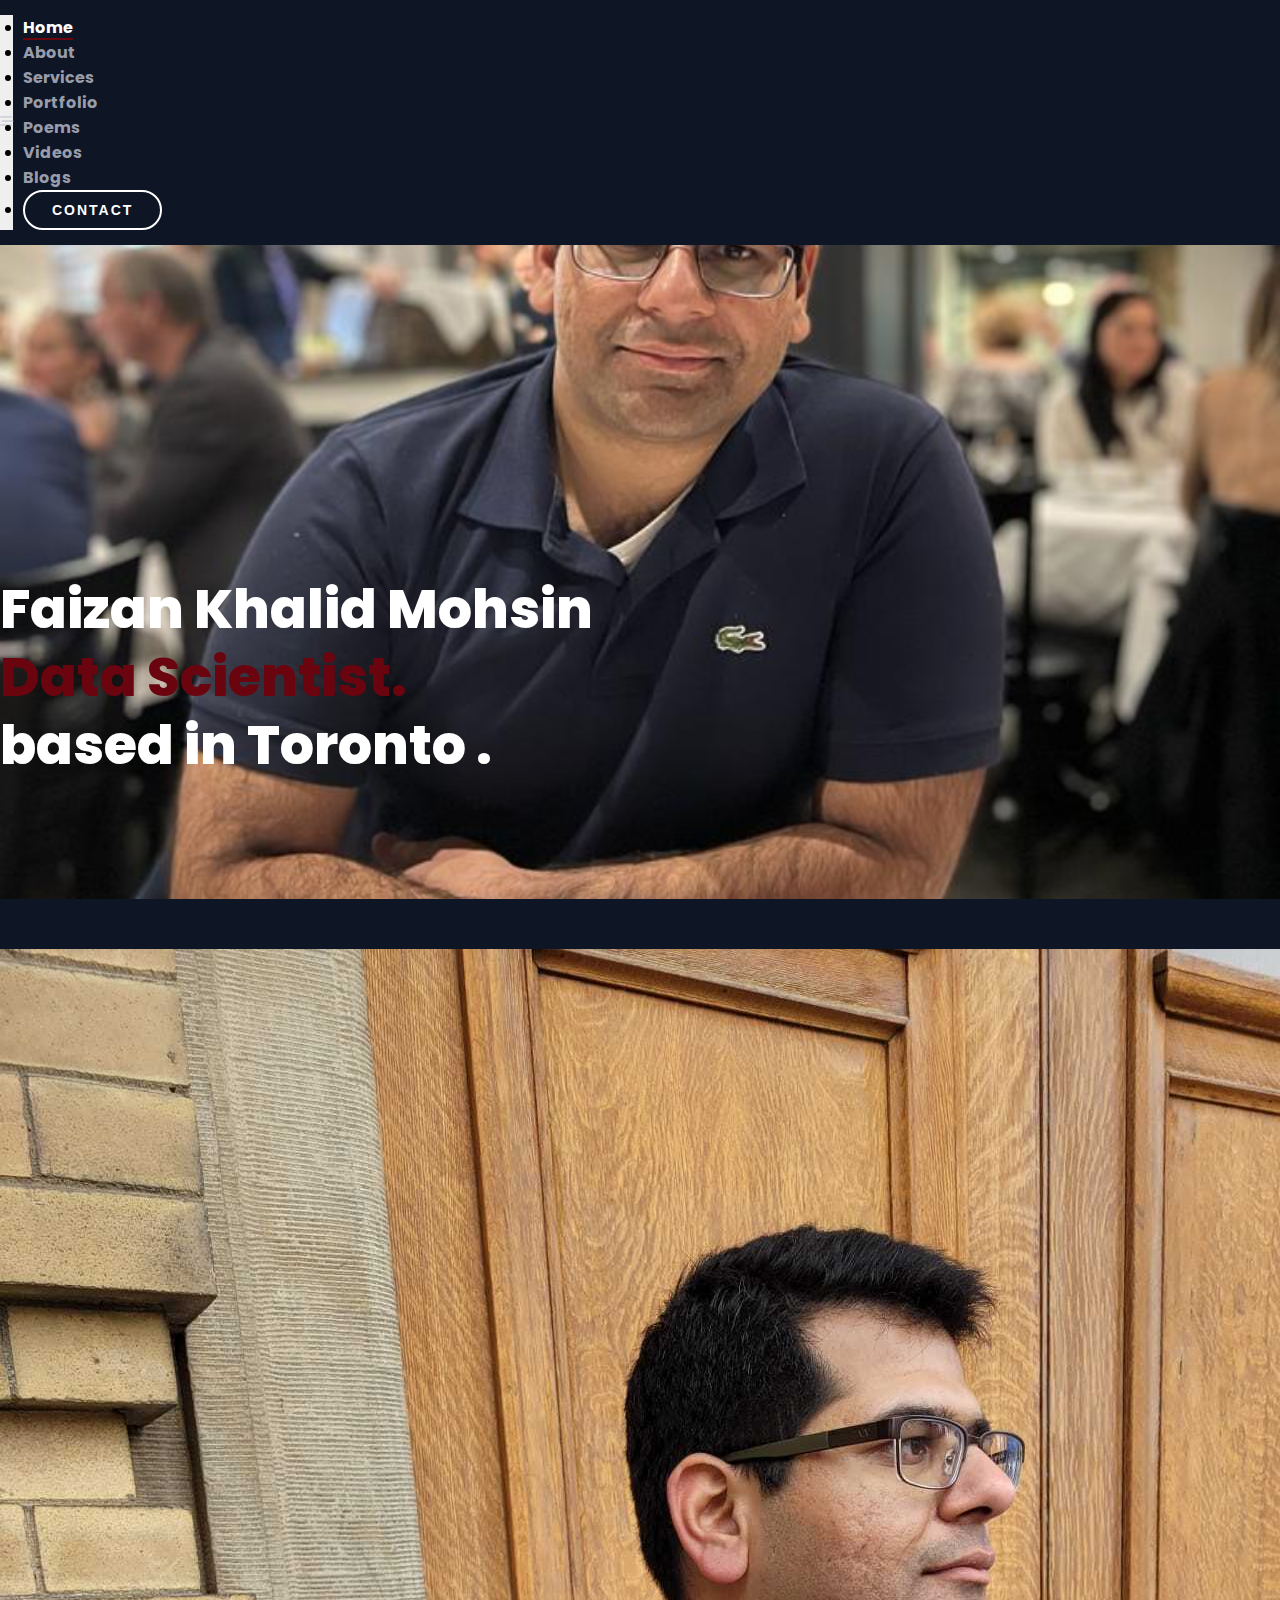
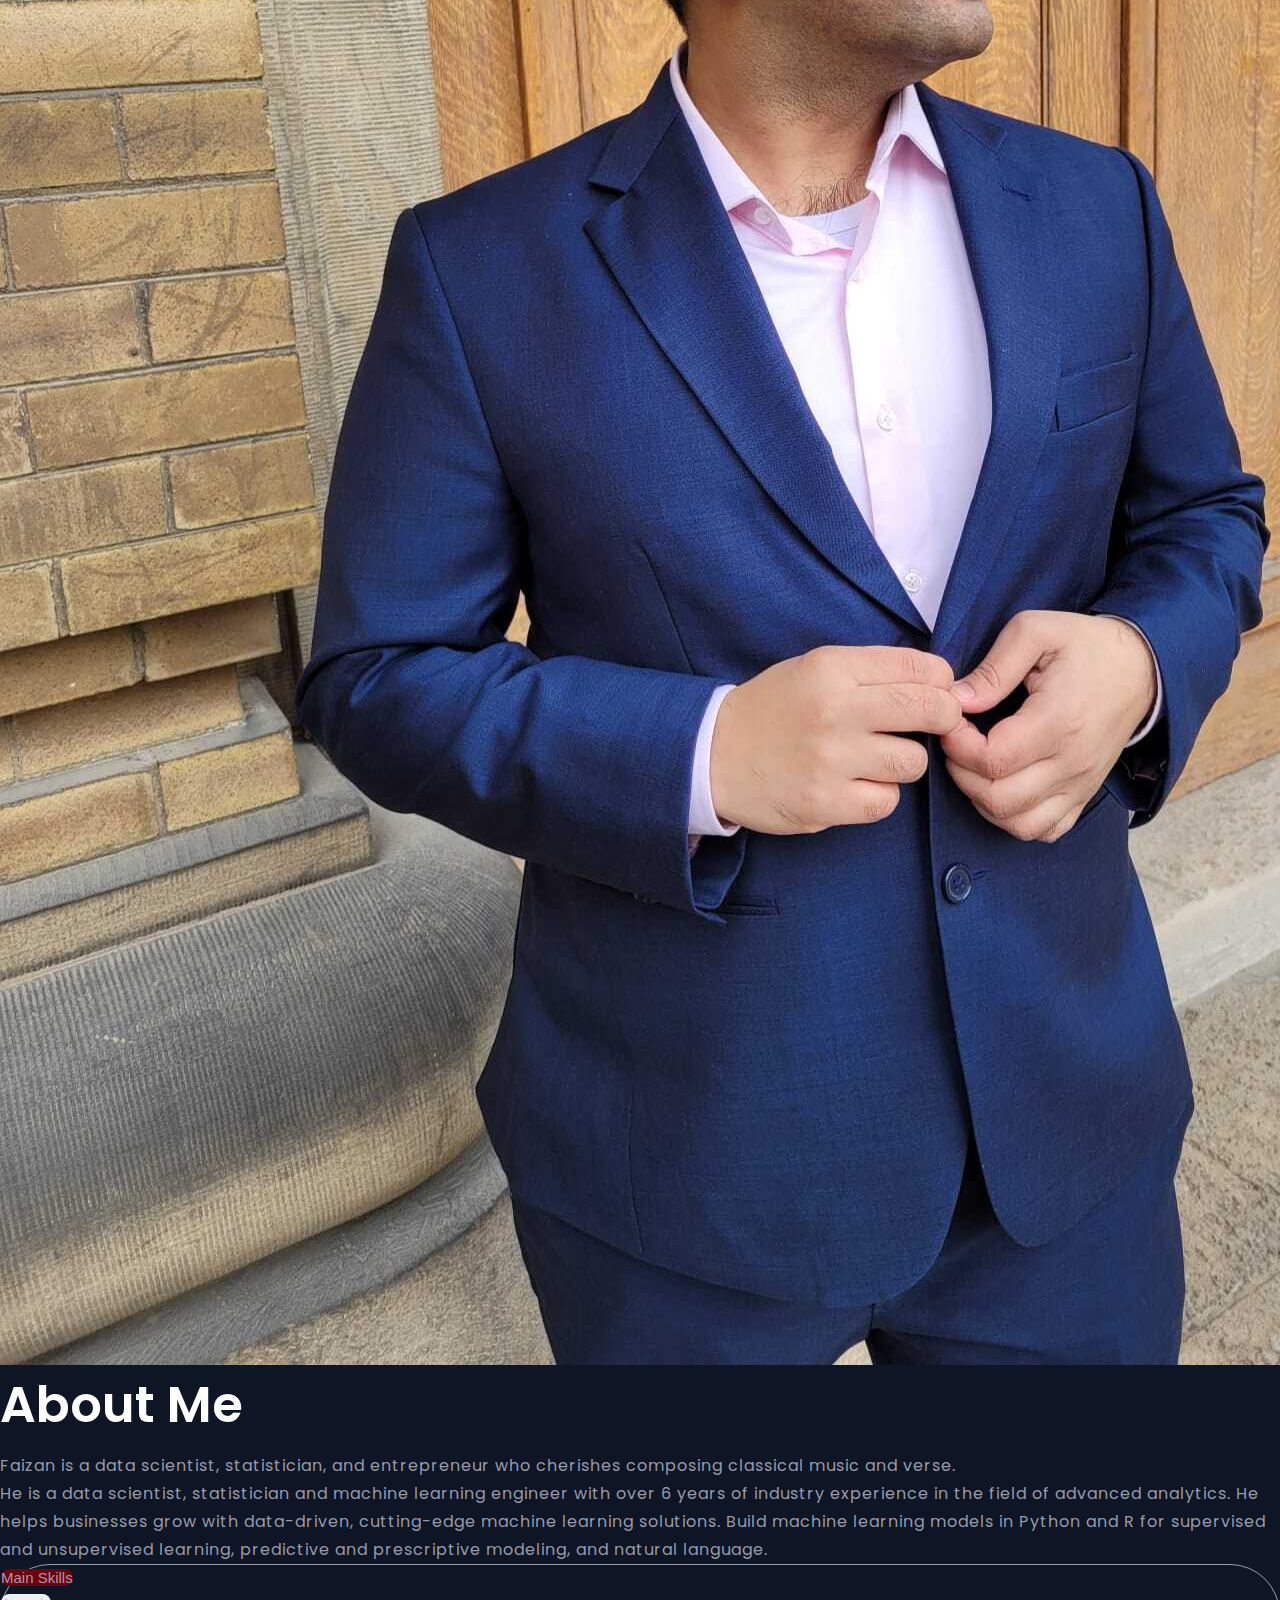
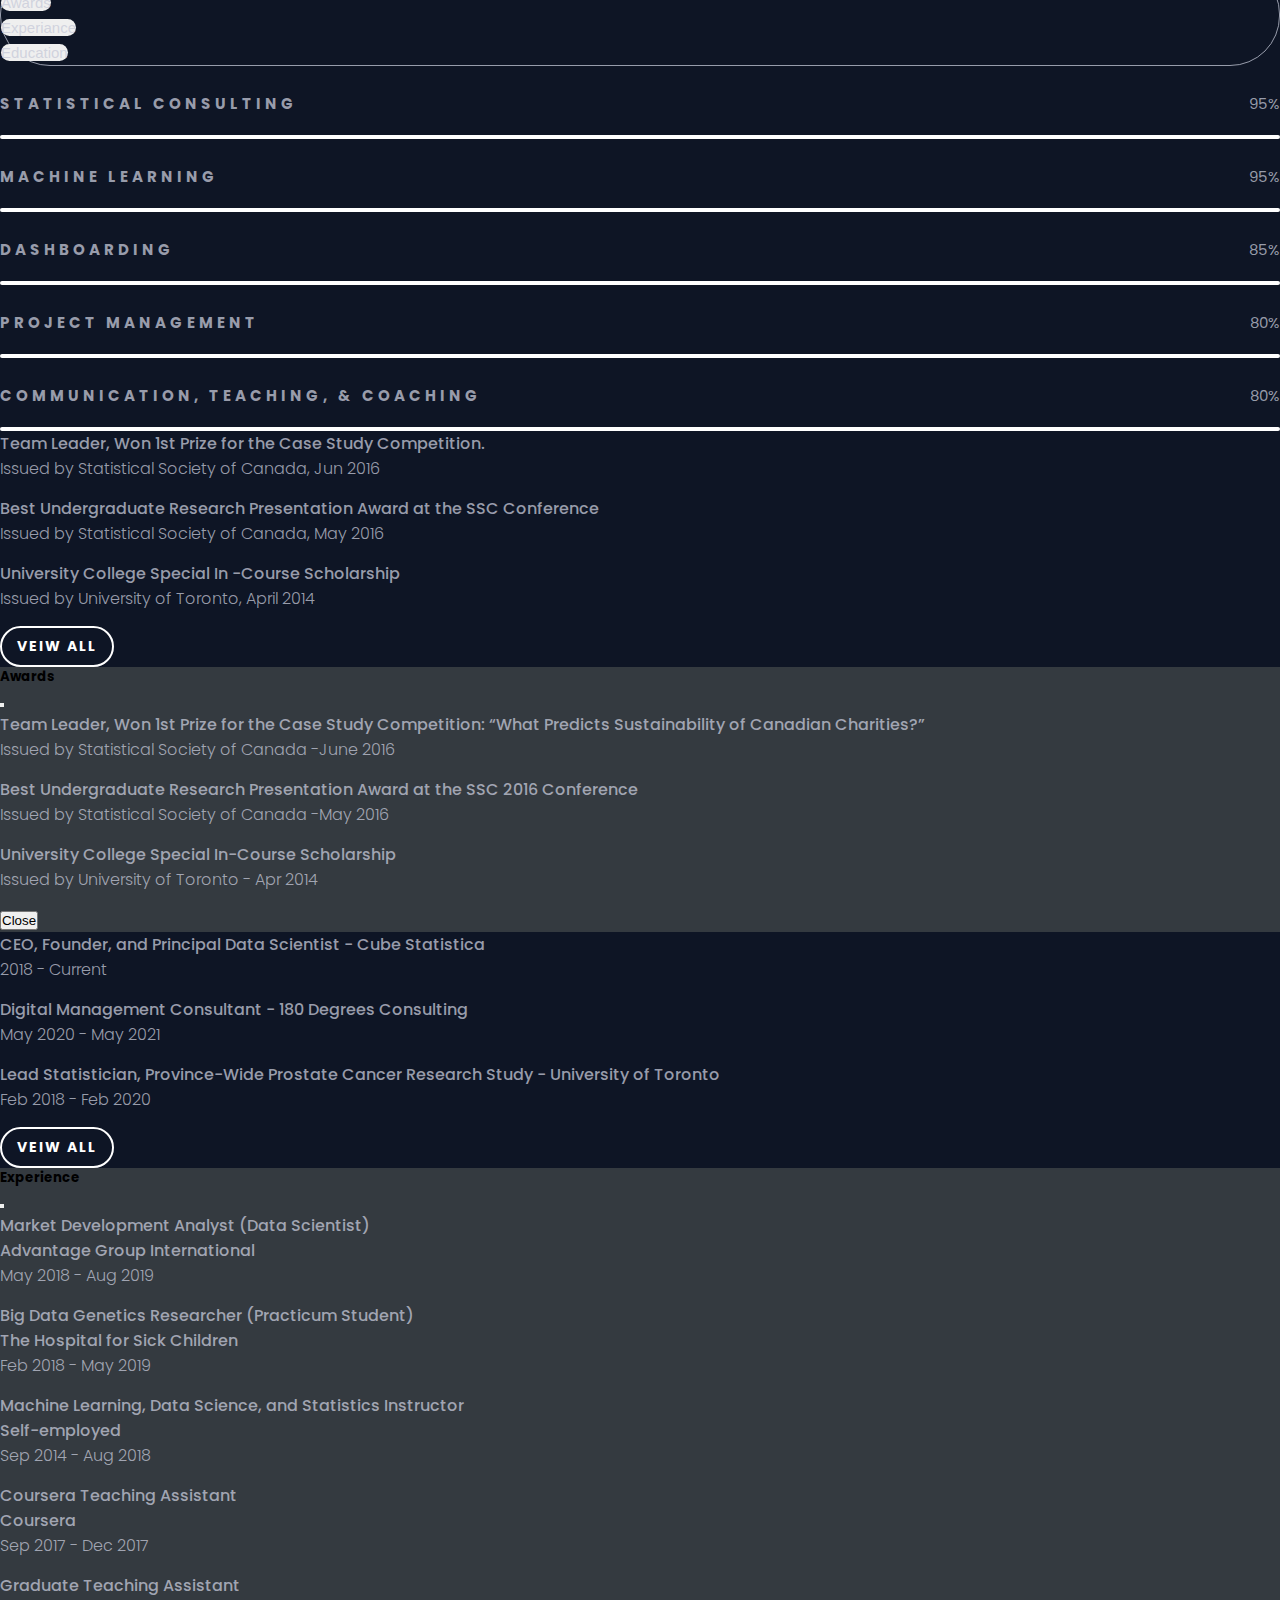
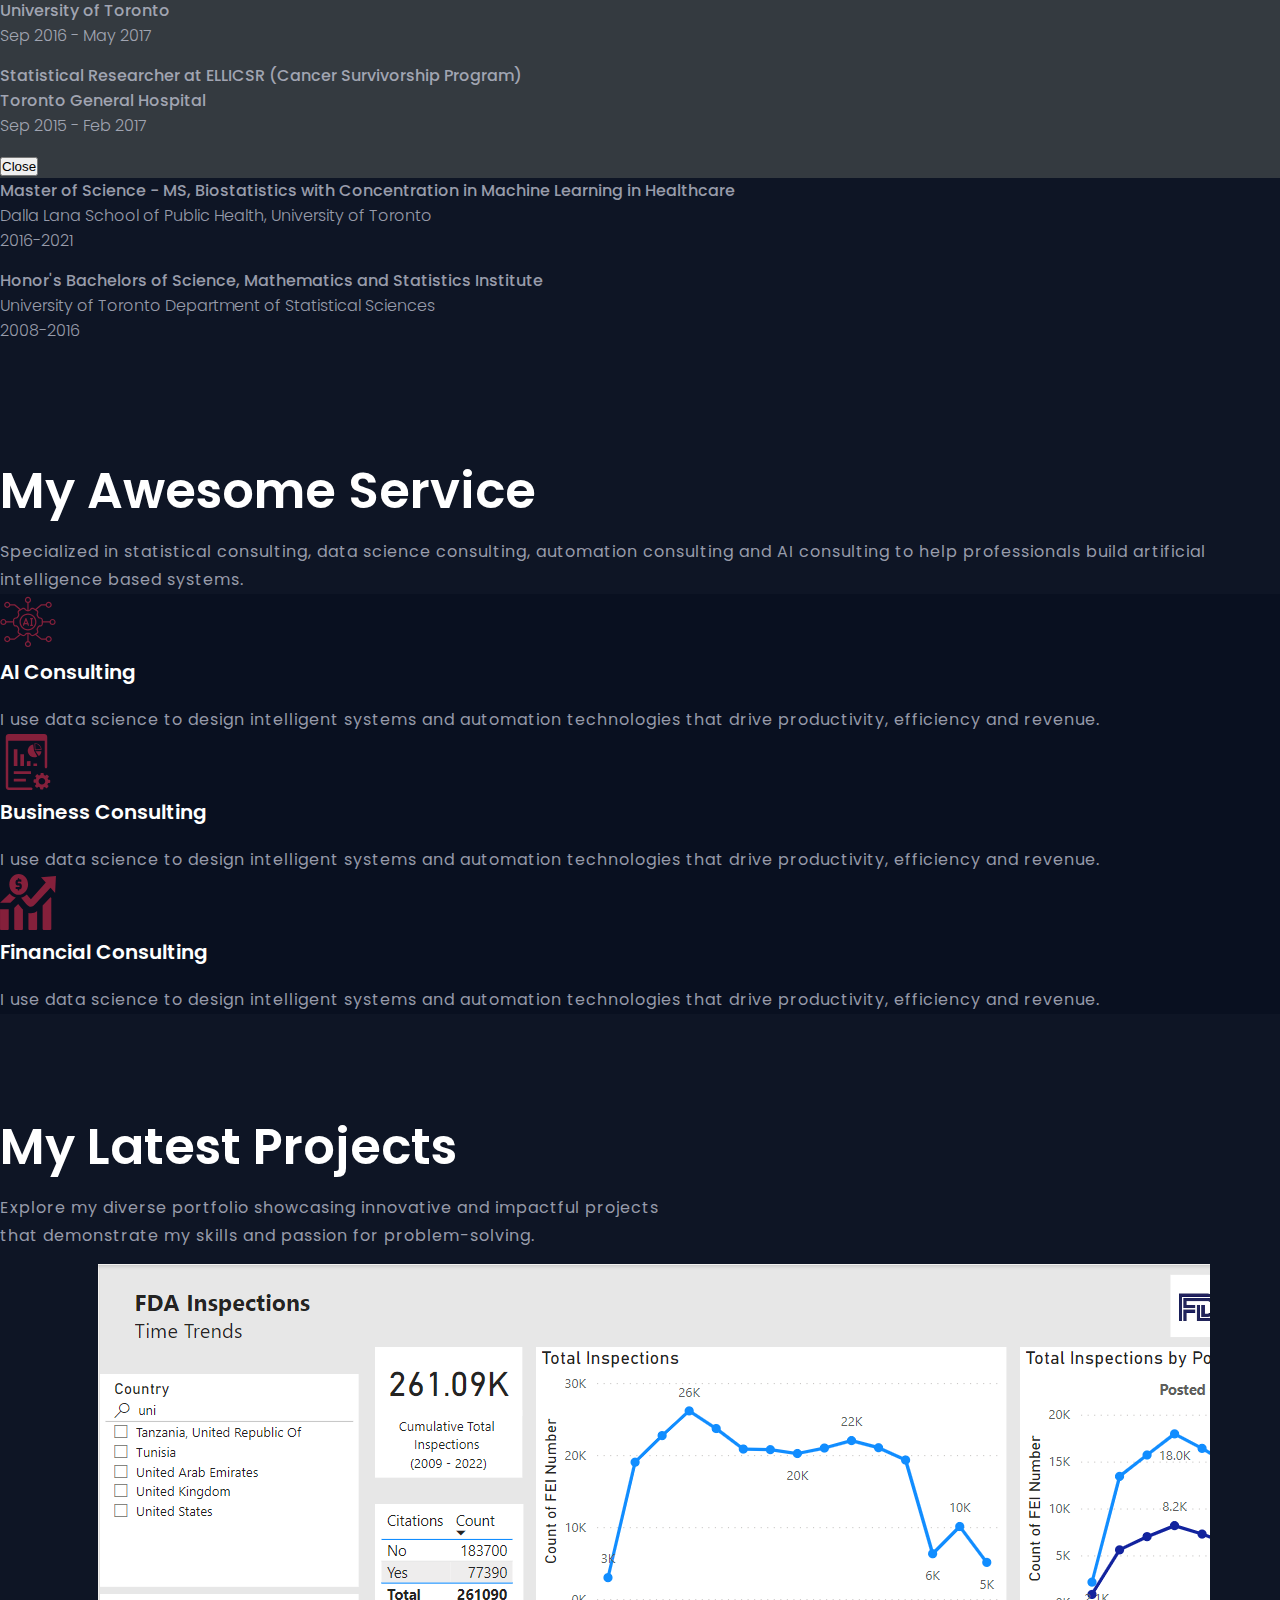
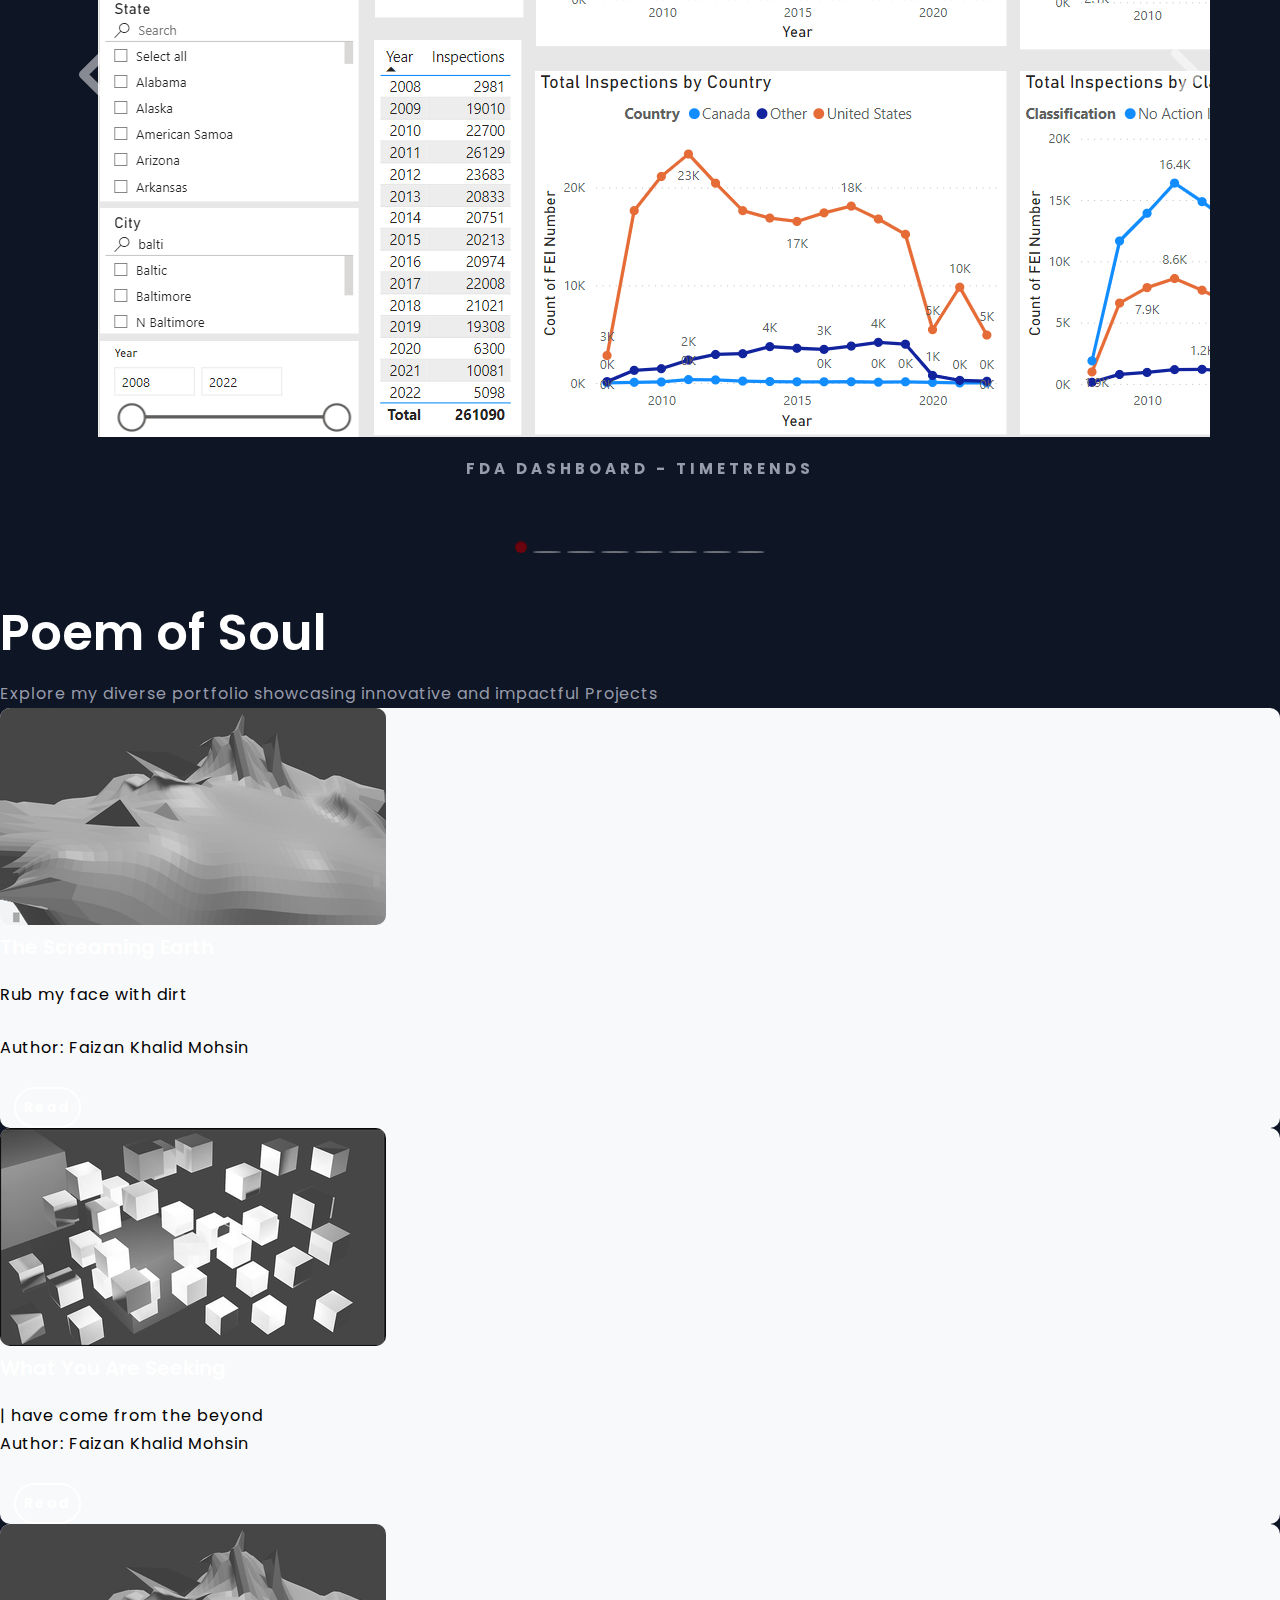
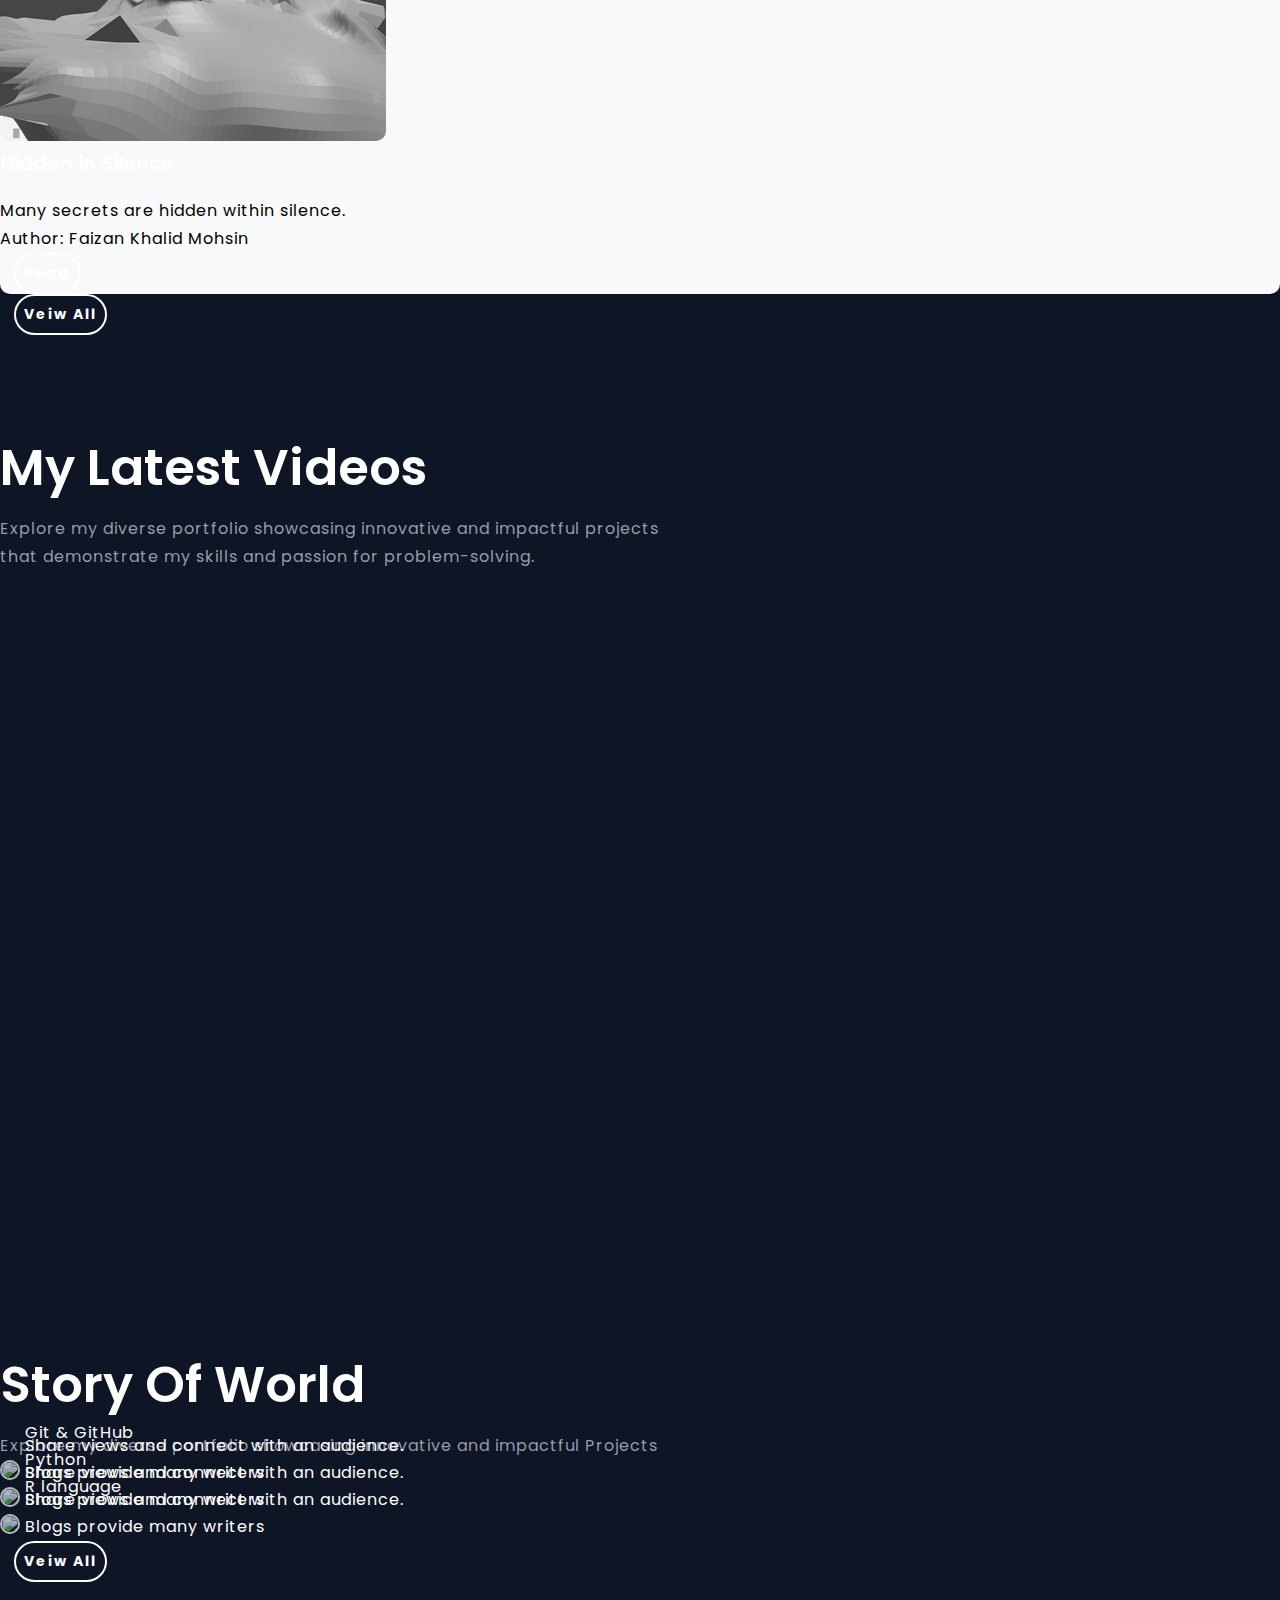
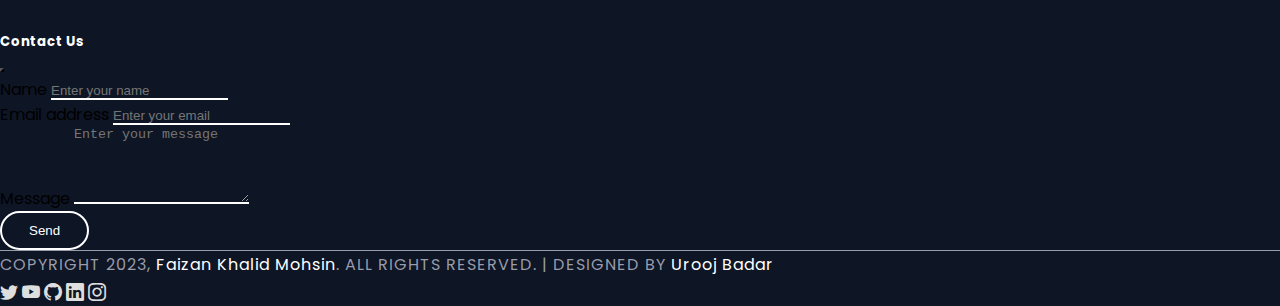
==== commit e472dc5a: "Add files via upload" ====
--- a/index.html
+++ b/index.html
@@ -62,7 +62,9 @@
                             <a class="nav-link" href="blogs.html">Blogs</a>
                         </li>
                         <li class="nav-item mt-3 mt-lg-0">
-                            <a class="main-btn" href="#contact">Contact</a>
+                            <a>
+                                <button class="main-btn" type="button" data-bs-toggle="offcanvas" data-bs-target="#Contact">Contact</button>  
+                            </a>
                         </li>
 
                     </ul>
@@ -641,8 +643,36 @@
 
         </div>
     </section>
-    <!-- Blog Sectrion end -->       
-
+    <!-- Blog Sectrion end -->
+    
+    <!-- Contact form Section -->
+    <!-- Offcanvas Sidebar -->    
+      
+      <div class="offcanvas offcanvas-end" id="Contact" data-bs-scroll="true" tabindex="-1" id="offcanvasWithBothOptions" aria-labelledby="offcanvasWithBothOptionsLabel">
+        <div class="offcanvas-header">
+          <h5 class="offcanvas-title" id="offcanvas-Label">Contact Us</h5>
+          <button type="button" class="btn-close text-reset" id="offcanvas-btn" data-bs-dismiss="offcanvas" aria-label="Close"></button>
+        </div>
+        <div class="offcanvas-body pt-5 px-3">
+            <form>
+                <div class="mb-3">
+                  <label for="name" class="form-label text-white">Name</label>
+                  <input type="text" class="form-control" id="name" placeholder="Enter your name">
+                </div>
+                <div class="mb-3">
+                  <label for="email" class="form-label text-white">Email address</label>
+                  <input type="email" class="form-control" id="email" placeholder="Enter your email">
+                </div>
+                <div class="mb-3">
+                  <label for="message" class="form-label text-white">Message</label>
+                  <textarea class="form-control" id="message" rows="5" placeholder="Enter your message"></textarea>
+                </div>
+                <button type="submit" class="btn btn-light" id="submit-btn">Send</button>
+              </form>
+        </div>
+      </div>
+  
+    <!-- Contact form Section end -->
     <!--Footer section-->
     <footer>
         <div class="container">
--- a/css/style.css
+++ b/css/style.css
@@ -438,7 +438,7 @@
 padding: 8px !important;
 margin-left:1em;
 background-color: transparent;
-border: 2px solid var(--primary-color);
+border: 2px solid white;
 color: white;
 font-weight: bold;
 font-size: 14px;
@@ -632,6 +632,53 @@
   
   .show {
     display: block;
+  }
+
+  /*Contact*/
+  #Contact{    
+    background-color: var(--secondary-color);
+    
+  }
+
+  #offcanvas-Label{
+    color: var(--text-white);
+  }
+
+  #offcanvas-btn{
+    background-color: white;
+  }
+  .offcanvas-body input{
+    background-color: transparent;
+    border: none;
+    border-bottom: 2px solid white;
+  }
+  .offcanvas-body input:focus{
+    background-color: #6a040f;
+    color: white;
+    border: 2px solid white;
+  } 
+  .offcanvas-body textarea{
+    background-color: transparent;
+    border: none;
+    border-bottom: 2px solid white;
+  }
+  .offcanvas-body textarea:focus{
+    background-color: #6a040f;
+    color: white;
+    border: 2px solid white;
+  } 
+  #submit-btn{
+    color: white; 
+    border: 2px solid white; 
+    border-radius: 50px;
+    background-color: transparent;
+    padding: 10px 27px;
+  }
+  #submit-btn:hover{
+    background-color: #6a040f;    
+    color: var(--text-white);
+    border: 2px solid var(--primary-color);
+
   }
   
   /*Footer*/
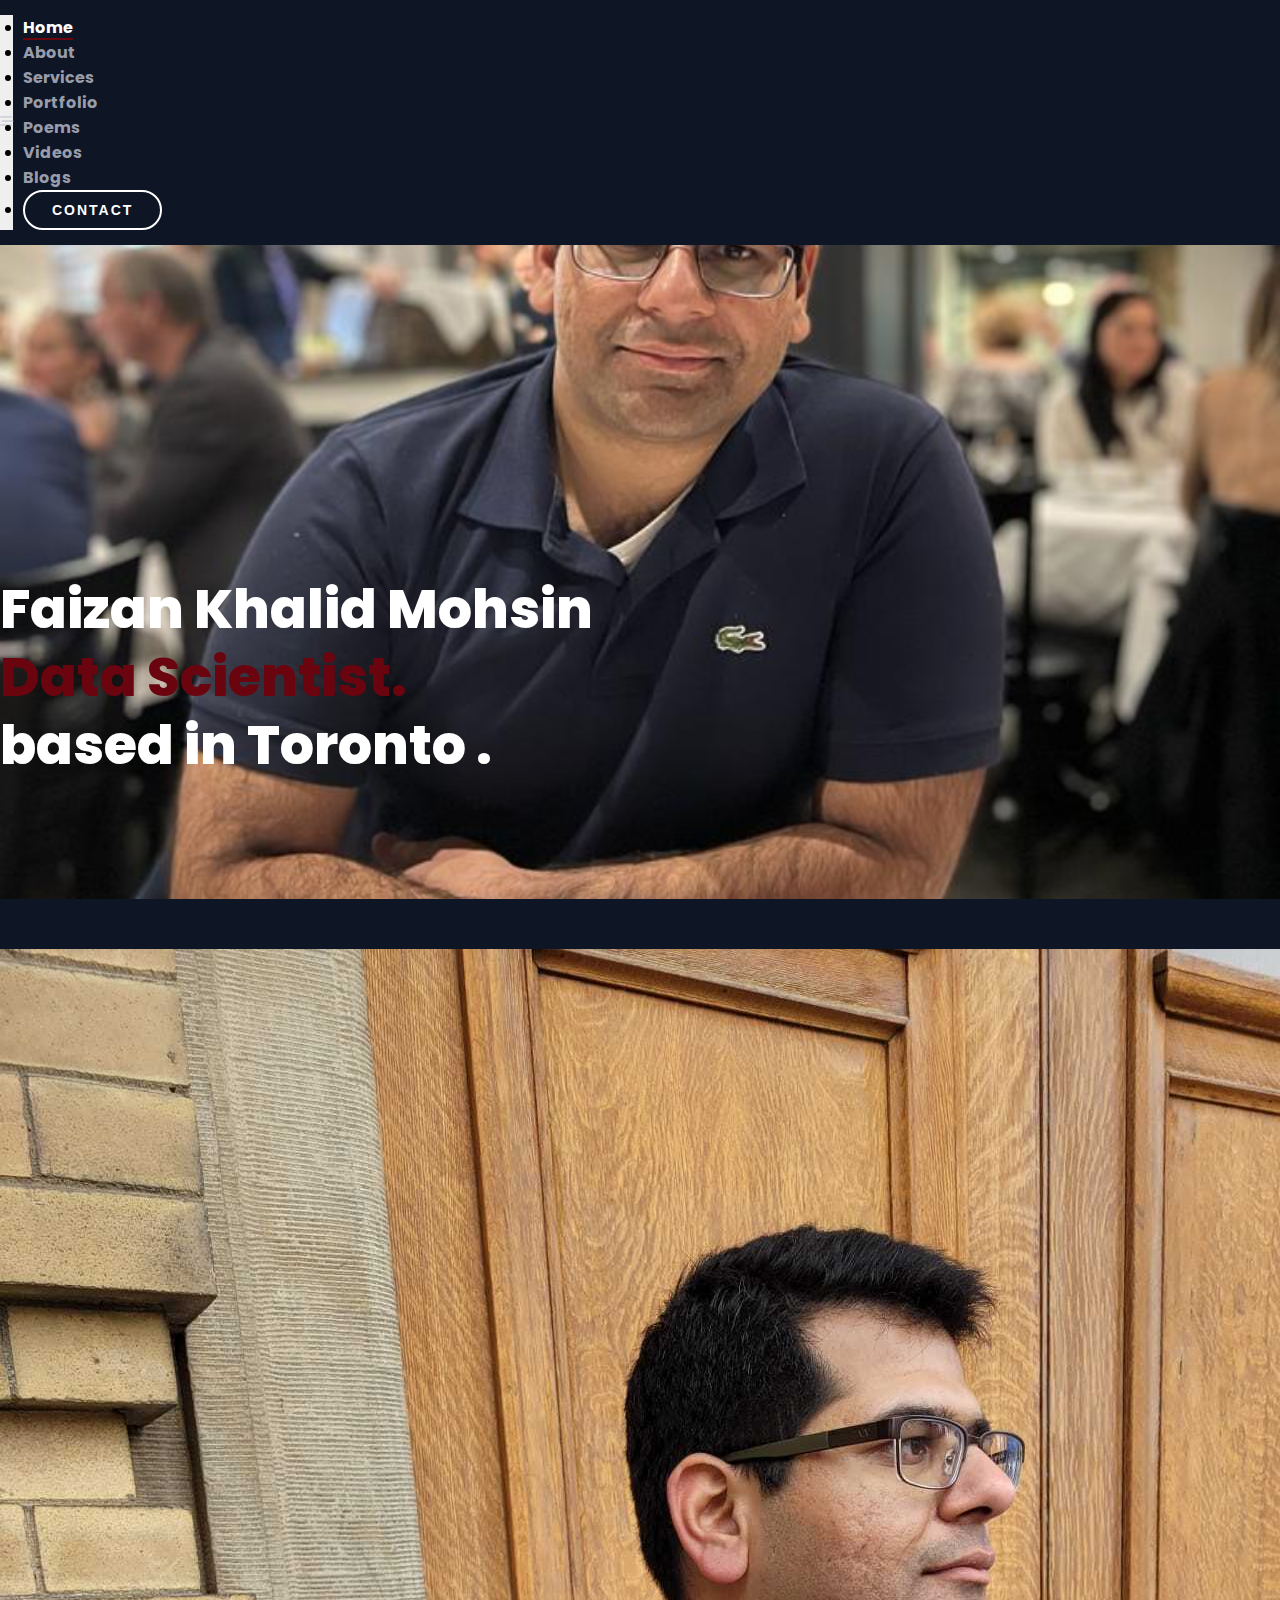
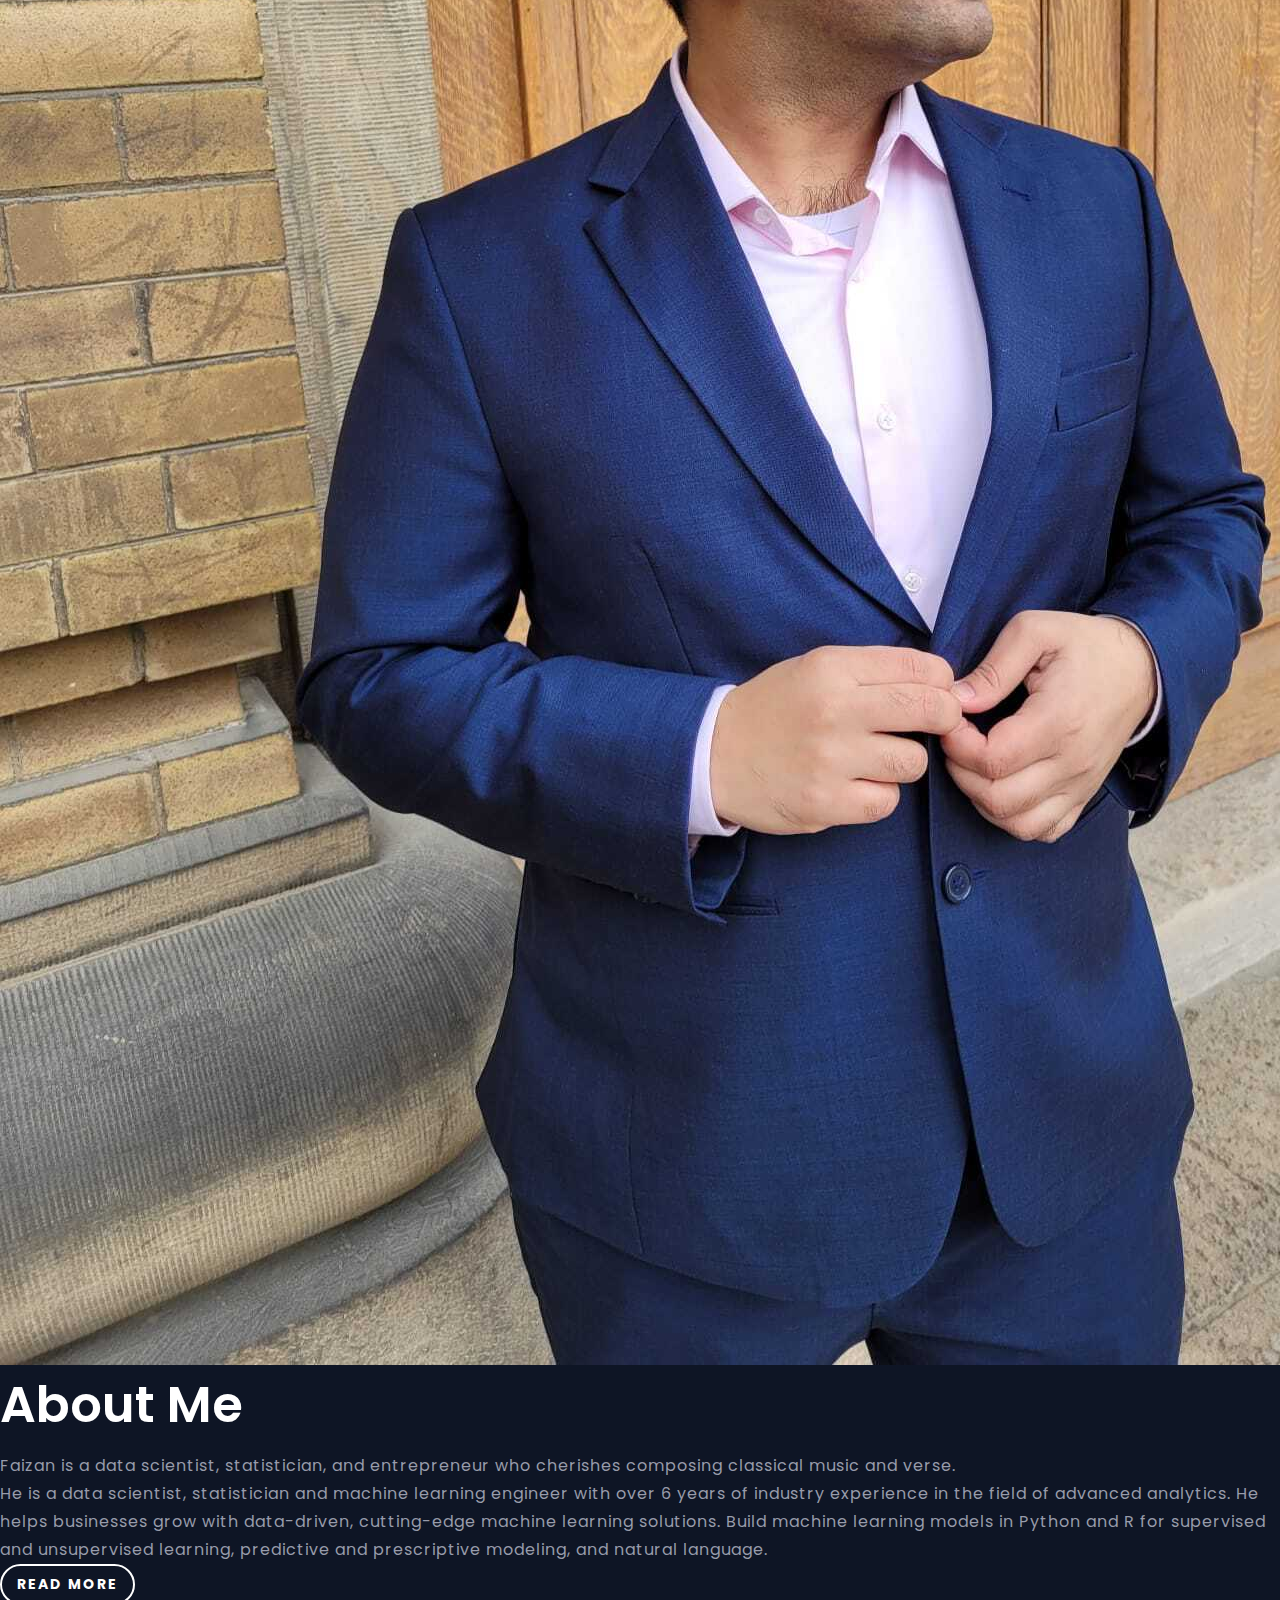
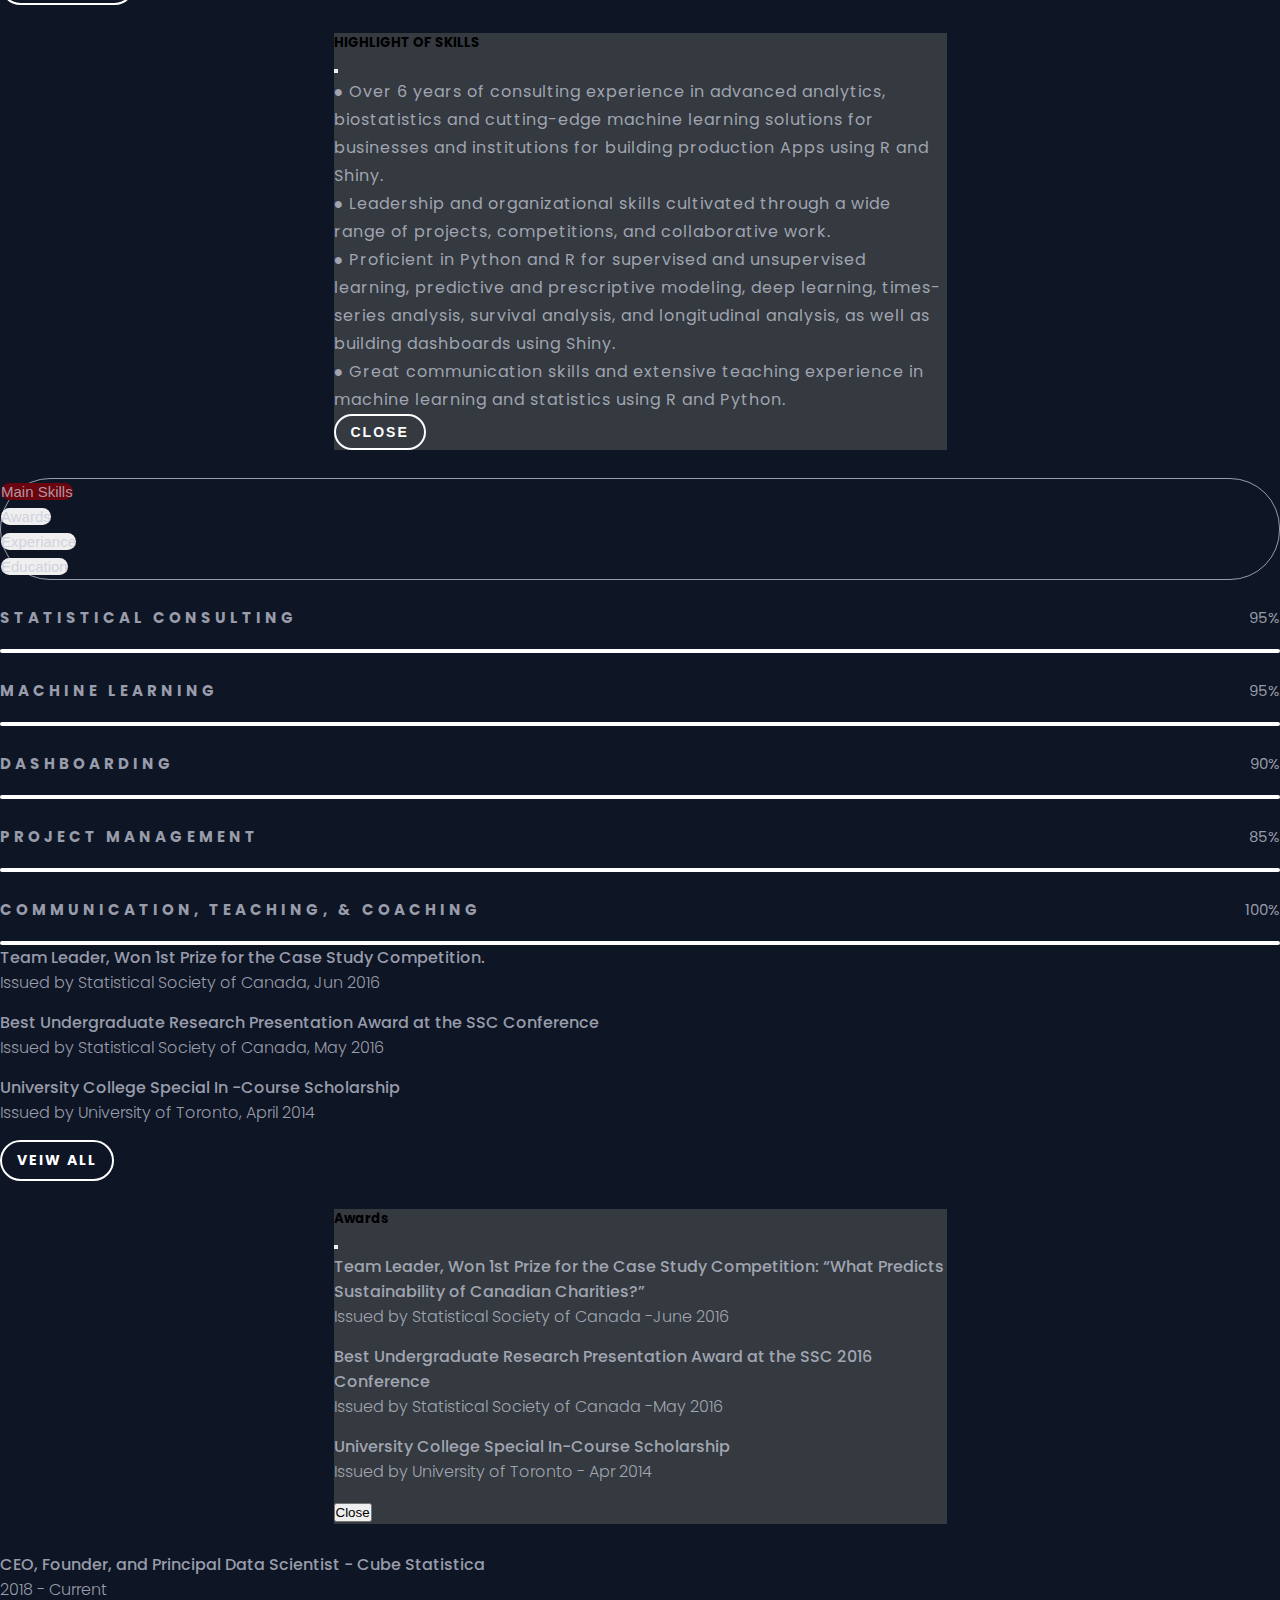
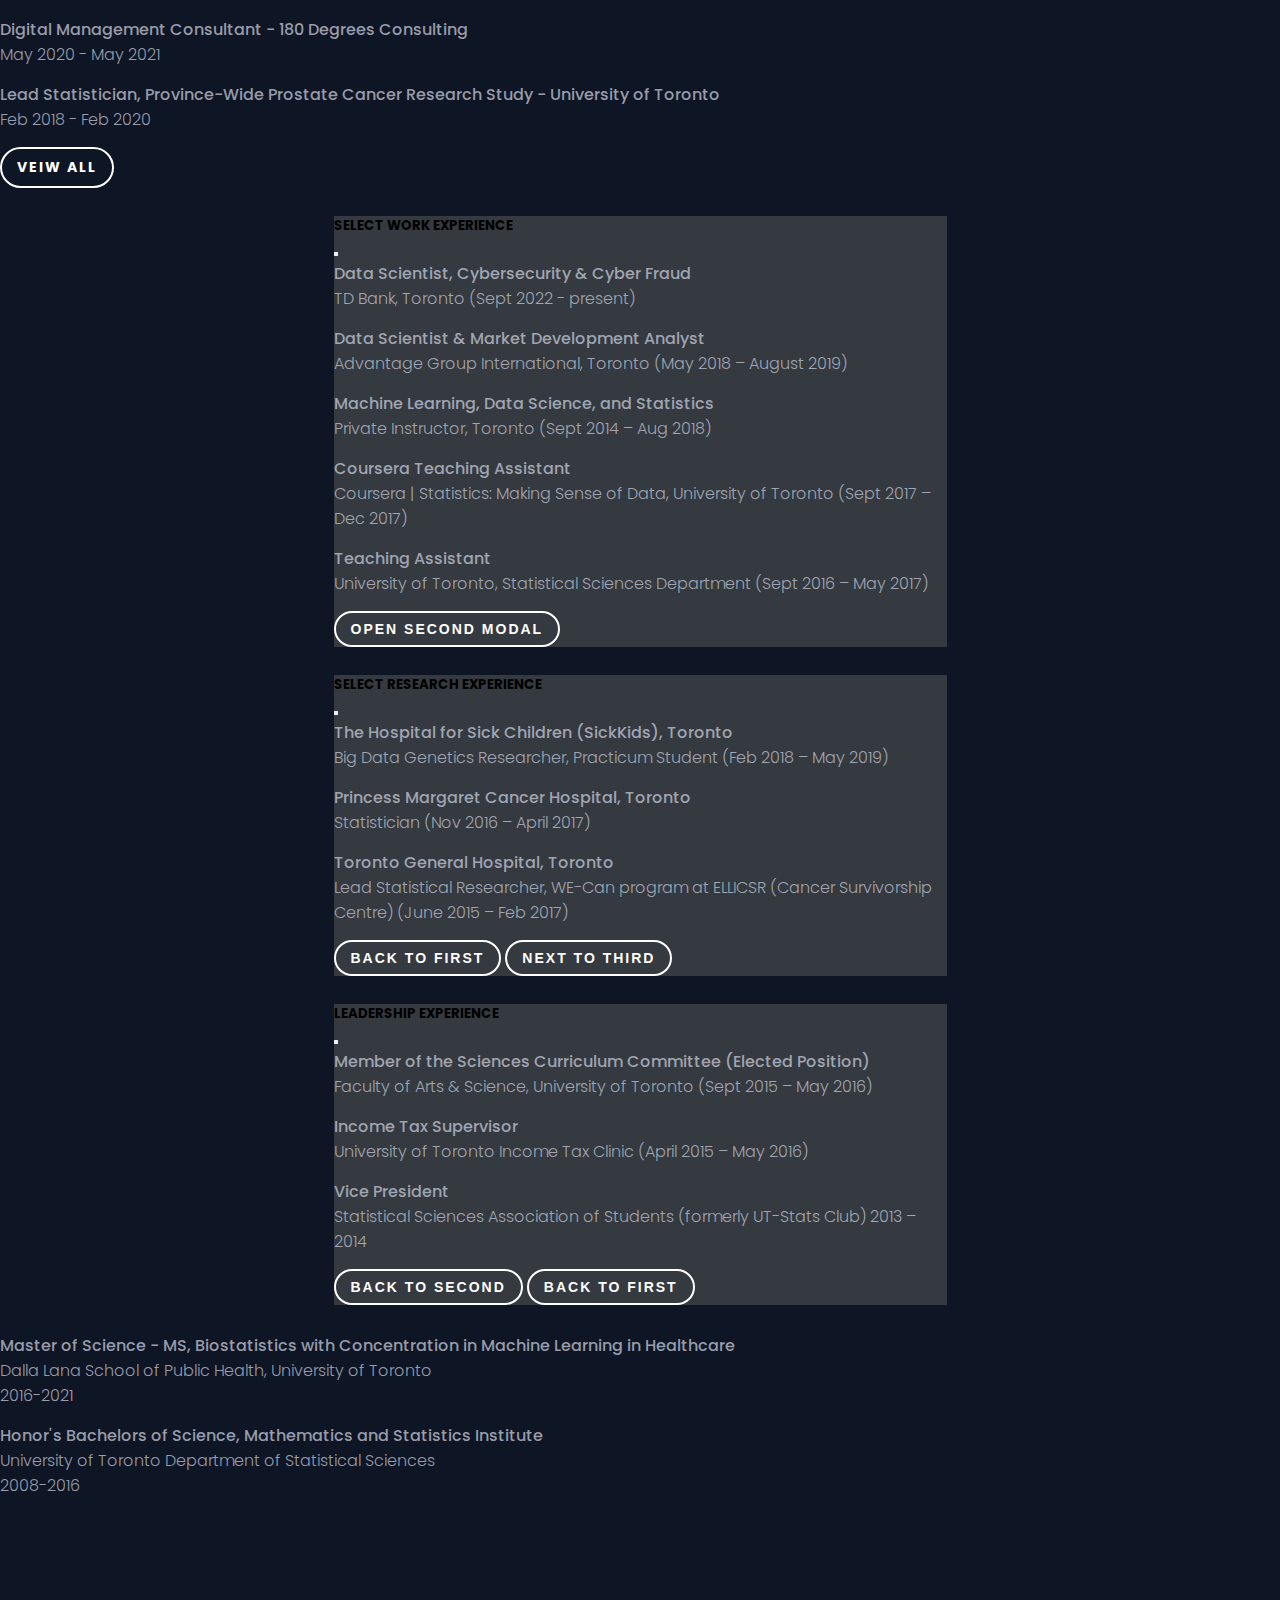
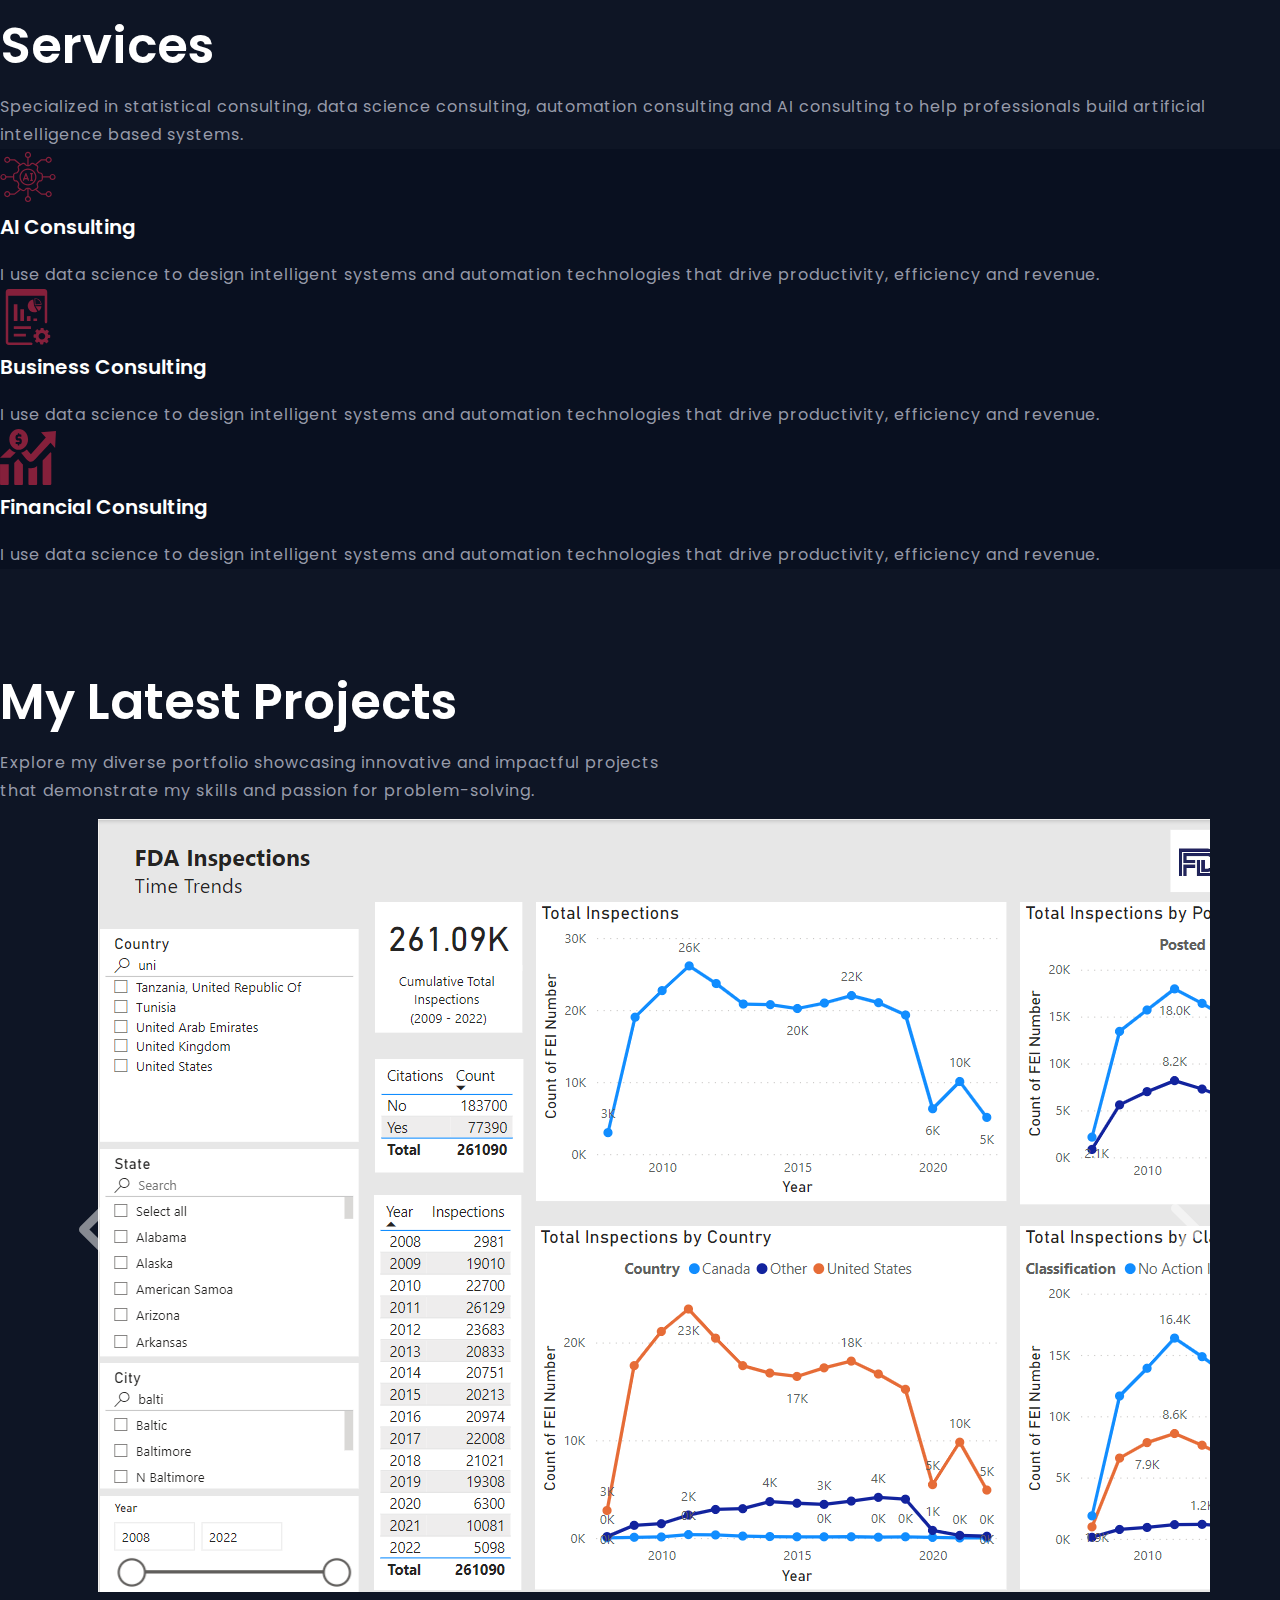
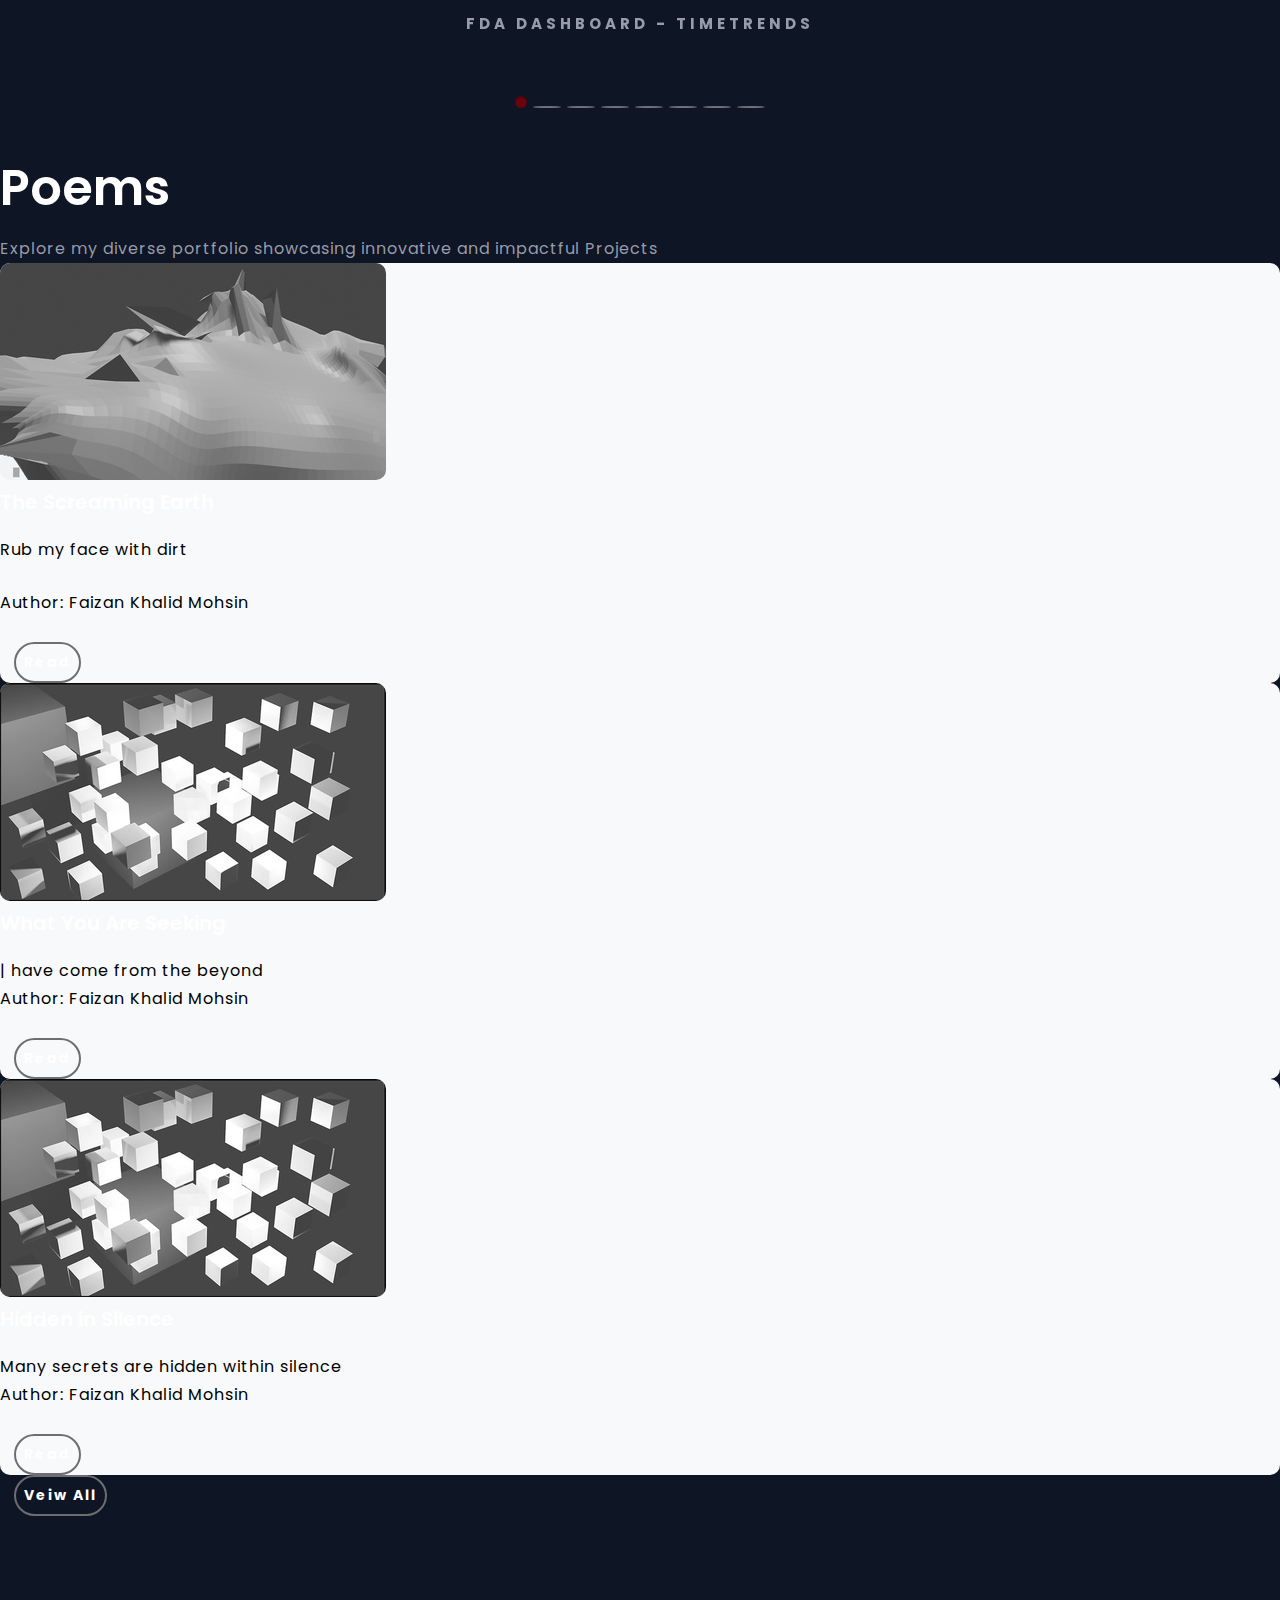
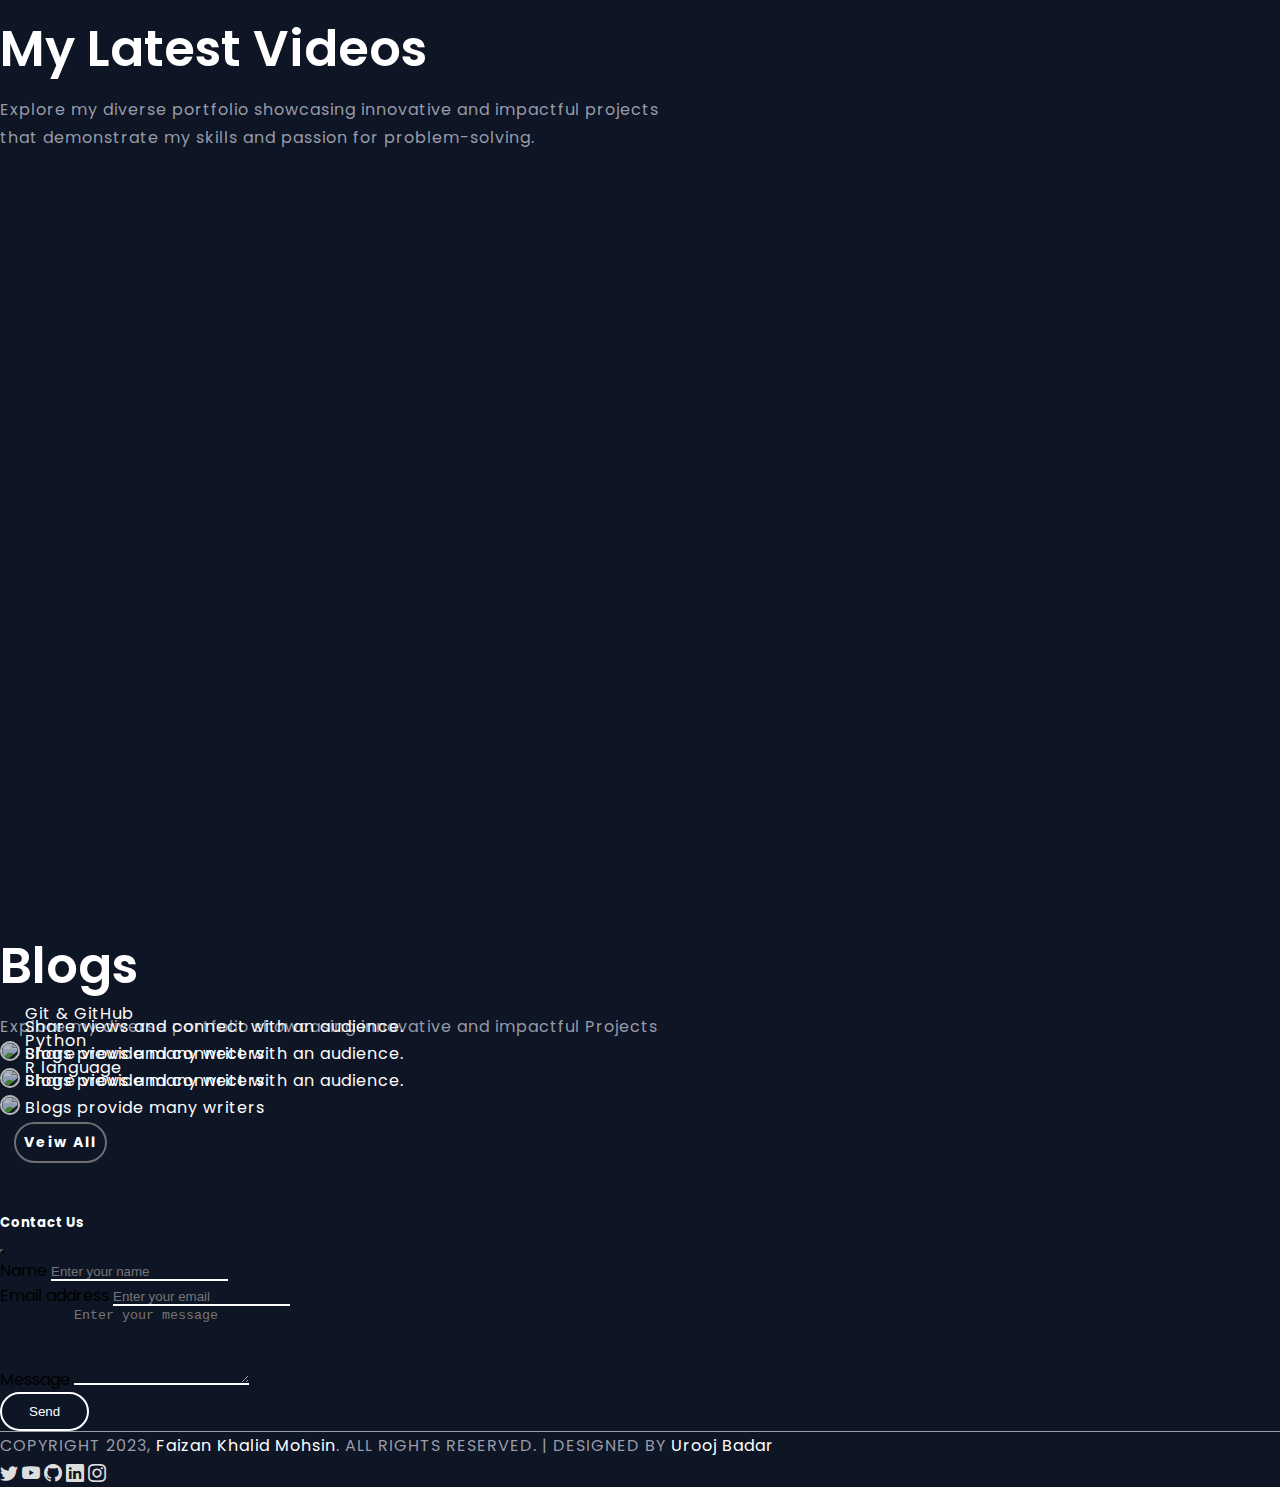
==== commit 5d7515e5: "Add files via upload" ====
--- a/index.html
+++ b/index.html
@@ -114,7 +114,36 @@
                             Build machine learning models in Python and R
                             for supervised and unsupervised learning,
                             predictive and prescriptive modeling, and natural language.</p>
-                    </div>
+
+                             <!-- Button trigger modal -->
+
+                    <a class="modal-btn" style="cursor: pointer;" data-bs-toggle="modal"
+                    data-bs-target="#AboutModal">Read more</a>
+
+                    <!-- Modal -->
+                    <div class="modal fade" id="AboutModal" aria-hidden="true" aria-labelledby="exampleModalToggleLabel" tabindex="-1">
+                        <div class="modal-dialog modal-dialog-centered">
+                          <div class="modal-content bg-dark">
+                            <div class="modal-header text-light">
+                              <h5 class="modal-title" id="exampleModalToggleLabel">HIGHLIGHT OF SKILLS</h5>
+                              <button type="button" class="btn-close" data-bs-dismiss="modal" aria-label="Close"></button>
+                            </div>
+                            <div class="modal-body">
+                               <p>● Over 6 years of consulting experience in advanced analytics, biostatistics and cutting-edge machine learning solutions for businesses and institutions for building production Apps using R and Shiny.</p>
+                               <p>● Leadership and organizational skills cultivated through a wide range of projects, competitions, and collaborative work.</p>
+                               <p>● Proficient in Python and R for supervised and unsupervised learning, predictive and prescriptive modeling, deep learning, times-series analysis, survival analysis, and longitudinal analysis, as well as building dashboards using Shiny.</p>
+                               <p>● Great communication skills and extensive teaching experience in machine learning and statistics using R and Python.</p>
+                            </div>
+                            <div class="modal-footer">
+                              <button class="modal-btn" data-bs-dismiss="modal" aria-label="Close">Close</button>
+                            </div>
+                          </div>
+                        </div>
+                      </div>
+                    </div>
+                   
+
+                   
                     <div class="pt-4">
                         <ul class="nav nav-pills justify-content-center justify-content-lg-between mb-3" id="pills-tab"
                             role="tablist">
@@ -163,29 +192,29 @@
                                 <div class="single-progress">
                                     <h6>Dashboarding</h6>
                                     <div class="progress">
-                                        <div class="progress-bar" role="progressbar" style="width: 85%"
+                                        <div class="progress-bar" role="progressbar" style="width: 90%"
                                             aria-valuenow="0" aria-valuemin="0" aria-valuemax="100">
                                         </div>
                                     </div>
-                                    <span class="label">85%</span>
+                                    <span class="label">90%</span>
                                 </div>
                                 <div class="single-progress">
                                     <h6>Project Management</h6>
                                     <div class="progress">
-                                        <div class="progress-bar" role="progressbar" style="width: 80%"
+                                        <div class="progress-bar" role="progressbar" style="width: 85%"
                                             aria-valuenow="0" aria-valuemin="0" aria-valuemax="100">
                                         </div>
                                     </div>
-                                    <span class="label">80%</span>
+                                    <span class="label">85%</span>
                                 </div>
                                 <div class="single-progress">
                                     <h6>Communication, Teaching, & Coaching</h6>
                                     <div class="progress">
-                                        <div class="progress-bar" role="progressbar" style="width: 80%"
+                                        <div class="progress-bar" role="progressbar" style="width: 100%"
                                             aria-valuenow="0" aria-valuemin="0" aria-valuemax="100">
                                         </div>
                                     </div>
-                                    <span class="label">80%</span>
+                                    <span class="label">100%</span>
                                 </div>
                             </div>
                             <div class="tab-pane fade" id="pills-Award" role="tabpanel"
@@ -280,84 +309,132 @@
                                 <!-- Button trigger modal -->
 
                                 <a class="modal-btn" style="cursor: pointer;" data-bs-toggle="modal"
-                                    data-bs-target="#exampleModal2">Veiw All</a>
+                                    data-bs-target="#Experiance">Veiw All</a>
 
                                 <!-- Modal -->
-                                <div class="modal fade" id="exampleModal2" tabindex="-1"
-                                    aria-labelledby="exampleModalLabel" aria-hidden="true">
-                                    <div class="modal-dialog modal-dialog modal-dialog-scrollable">
-                                        <div class="modal-content bg-dark">
-                                            <div class="modal-header text-light">
-                                                <h5 class="modal-title" id="exampleModalLabel">Experience</h5>
-                                                <button type="button" class="btn-close" data-bs-dismiss="modal"
-                                                    aria-label="Close"></button>
-                                            </div>
-                                            <div class="modal-body">
-                                                <ul class="text-start ps-0">
-                                                    <li>
-                                                        <a href="#">
-                                                            <span>
-                                                                Market Development Analyst (Data Scientist)<br>
-                                                                Advantage Group International
-                                                            </span>                                                           
-                                                        </a>
-                                                        May 2018 - Aug 2019
-                                                    </li>
-                                                    <li>
-                                                        <a href="#">
-                                                            <span>
-                                                                Big Data Genetics Researcher (Practicum Student)<br>
-                                                                The Hospital for Sick Children
-                                                            </span>                                                           
-                                                        </a>
-                                                        Feb 2018 - May 2019                                                        
-                                                    </li>
-                                                    <li>
-                                                        <a href="#">
-                                                            <span>
-                                                                Machine Learning, Data Science, and Statistics Instructor<br>
-                                                                Self-employed
-                                                            </span>                                                           
-                                                        </a>
-                                                        Sep 2014 - Aug 2018                                                        
-                                                    </li>
-                                                    <li>
-                                                        <a href="#">
-                                                            <span>
-                                                                Coursera Teaching Assistant<br>
-                                                                Coursera
-                                                            </span>                                                           
-                                                        </a>
-                                                        Sep 2017 - Dec 2017                                                         
-                                                    </li>
-                                                    <li>
-                                                        <a href="#">
-                                                            <span>
-                                                                Graduate Teaching Assistant<br>
-                                                                University of Toronto
-                                                            </span>                                                           
-                                                        </a>
-                                                        Sep 2016 - May 2017                                                        
-                                                    </li>
-                                                    <li>
-                                                        <a href="#">
-                                                            <span>
-                                                                Statistical Researcher at ELLICSR (Cancer Survivorship Program)<br>
-                                                                Toronto General Hospital
-                                                            </span>                                                           
-                                                        </a>
-                                                        Sep 2015 - Feb 2017                                                       
-                                                    </li>
-                                                    
-                                                </ul>
-                                            </div>
-                                            <div class="modal-footer">
-                                                <button type="button" class="btn btn-secondary"
-                                                    data-bs-dismiss="modal">Close</button>
-                                            </div>
-                                        </div>
-                                    </div>
-                                </div>
+                                <div class="modal fade" id="Experiance" aria-hidden="true" aria-labelledby="exampleModalToggleLabel" tabindex="-1">
+                                    <div class="modal-dialog modal-dialog-centered">
+                                      <div class="modal-content bg-dark">
+                                        <div class="modal-header text-light">
+                                          <h5 class="modal-title" id="exampleModalToggleLabel">SELECT WORK EXPERIENCE</h5>
+                                          <button type="button" class="btn-close" data-bs-dismiss="modal" aria-label="Close"></button>
+                                        </div>
+                                        <div class="modal-body">
+                                            <ul class="text-start ps-0">
+                                                <li>
+                                                    <a href="#">
+                                                        <span>Data Scientist, Cybersecurity & Cyber Fraud </span>
+                                                    </a> 
+                                                    TD Bank, Toronto (Sept 2022 - present)                                            
+                                                </li>
+                                                <li>
+                                                    <a href="#">
+                                                        <span>Data Scientist & Market Development Analyst</span>
+                                                    </a>
+                                                    Advantage Group International, Toronto (May 2018 – August 2019)
+                                                </li>
+                                                <li>
+                                                    <a href="#">
+                                                        <span> 
+                                                            Machine Learning, Data Science, and Statistics 
+                                                        </span>
+                                                    </a> 
+                                                    Private Instructor, Toronto (Sept 2014 – Aug 2018)                                                        
+                                                </li>
+                                                <li>
+                                                    <a href="#">
+                                                        <span>Coursera Teaching Assistant </span>
+                                                    </a>
+                                                    Coursera | Statistics: Making Sense of Data, University of Toronto (Sept 2017 – Dec 2017)
+                                                </li>
+                                                <li>
+                                                    <a href="#">
+                                                        <span> Teaching Assistant </span>
+                                                    </a>
+                                                    University of Toronto, Statistical Sciences Department (Sept 2016 – May 2017)
+                                                </li>
+                                            </ul>                                        
+                                        </div>
+                                        <div class="modal-footer">
+                                          <button class="modal-btn" data-bs-target="#experianceToggle2" data-bs-toggle="modal" data-bs-dismiss="modal">Open second modal</button>
+                                        </div>
+                                      </div>
+                                    </div>
+                                  </div>
+                                  <div class="modal fade " id="experianceToggle2" aria-hidden="true" aria-labelledby="exampleModalToggleLabel2" tabindex="-1">
+                                    <div class="modal-dialog modal-dialog-centered modal-lg">
+                                      <div class="modal-content bg-dark text-light">
+                                        <div class="modal-header">
+                                          <h5 class="modal-title" id="exampleModalToggleLabel2">SELECT RESEARCH EXPERIENCE</h5>
+                                          <button type="button" class="btn-close" data-bs-dismiss="modal" aria-label="Close"></button>
+                                        </div>
+                                        <div class="modal-body">
+                                            <ul class="text-start ps-0">
+                                                <li>
+                                                    <a href="#">
+                                                        <span>The Hospital for Sick Children (SickKids), Toronto </span>
+                                                    </a> 
+                                                    Big Data Genetics Researcher, Practicum Student (Feb 2018 – May 2019)                                            
+                                                </li>
+                                                <li>
+                                                    <a href="#">
+                                                        <span>Princess Margaret Cancer Hospital, Toronto</span>
+                                                    </a>
+                                                    Statistician (Nov 2016 – April 2017)
+                                                </li>
+                                                <li>
+                                                    <a href="#">
+                                                        <span> 
+                                                            Toronto General Hospital, Toronto </span>
+                                                    </a> 
+                                                    Lead Statistical Researcher, WE-Can program at ELLICSR (Cancer Survivorship Centre) (June 2015 – Feb 2017)                                                        
+                                                </li>
+                                            </ul>            
+                                        </div>
+                                        <div class="modal-footer">
+                                          <button class="modal-btn" data-bs-target="#Experiance" data-bs-toggle="modal" data-bs-dismiss="modal">Back to first</button>
+                                          <button class="modal-btn" data-bs-target="#experianceToggle3" data-bs-toggle="modal" data-bs-dismiss="modal">Next to Third</button>
+                                        </div>
+                                      </div>
+                                    </div>
+                                  </div>
+                                  <div class="modal fade " id="experianceToggle3" aria-hidden="true" aria-labelledby="exampleModalToggleLabel2" tabindex="-1">
+                                    <div class="modal-dialog modal-dialog-centered modal-lg">
+                                      <div class="modal-content bg-dark text-light">
+                                        <div class="modal-header">
+                                          <h5 class="modal-title" id="exampleModalToggleLabel2">LEADERSHIP EXPERIENCE</h5>
+                                          <button type="button" class="btn-close" data-bs-dismiss="modal" aria-label="Close"></button>
+                                        </div>
+                                        <div class="modal-body">
+                                            <ul class="text-start ps-0">
+                                                <li>
+                                                    <a href="#">
+                                                        <span>Member of the Sciences Curriculum Committee (Elected Position) </span>
+                                                    </a> 
+                                                    Faculty of Arts & Science, University of Toronto (Sept 2015 – May 2016)                                            
+                                                </li>
+                                                <li>
+                                                    <a href="#">
+                                                        <span>Income Tax Supervisor</span>
+                                                    </a>
+                                                    University of Toronto Income Tax Clinic (April 2015 – May 2016)
+                                                </li>
+                                                <li>
+                                                    <a href="#">
+                                                        <span> Vice President </span>
+                                                    </a> 
+                                                    Statistical Sciences Association of Students (formerly UT-Stats Club) 2013 – 2014                                                        
+                                                </li>
+                                            </ul>            
+                                        </div>
+                                        <div class="modal-footer">
+                                          <button class="modal-btn" data-bs-target="#experianceToggle2" data-bs-toggle="modal" data-bs-dismiss="modal">Back to Second</button>
+                                          <button class="modal-btn" data-bs-target="#Experiance" data-bs-toggle="modal" data-bs-dismiss="modal">Back to first</button>
+                                        </div>
+                                      </div>
+                                    </div>
+                                  </div>
+
                             </div>
 
                             <div class="tab-pane fade" id="pills-education" role="tabpanel"
@@ -395,7 +472,7 @@
         <div class="container">
             <div class="row">
                 <div class="col-sm-12 text-center mb-4">                        
-                    <h2>My Awesome Service</h2>
+                    <h2>Services</h2>
                     <p>Specialized in statistical consulting, data science consulting, automation consulting and AI consulting to help professionals build artificial intelligence based systems.
                     </p>
                 </div>
@@ -509,7 +586,7 @@
     <!-- Poem Sectrion --> 
     <section id="poem" class="poem_wrapper">
         <div class="container">
-            <h2 class="text-center">Poem of Soul</h2>
+            <h2 class="text-center">Poems</h2>
             <p  class="text-center">Explore my diverse portfolio showcasing innovative and impactful Projects</p>
             <div class="row pt-5 text-center">
                 <div class="col-12 col-sm-12 col-md-6 col-lg-4 col-xl-4 col-xxl-4 pt-3">
@@ -535,18 +612,17 @@
                         </div>
                     </div>
                 </div>
-
                 <div class="col-12 col-sm-12 col-md-6 col-lg-4 col-xl-4 col-xxl-4 pt-3">
                     <div class="p_poem bg-light p-1 text-center h-100">
-                        <img src="images/poem/poem 1.png" class="w-100 rounded-top">
+                        <img src="images/poem/poem 2.png" class="w-100 rounded-top">
                         <h3 class="text-dark px-4 pt-3">Hidden in Silence</h3>
-                        <p class="px-4">Many secrets are hidden within silence.</p>
-                        <p class="px-4">Author: Faizan Khalid Mohsin</p>    
-                        <div class="p_button px-2 pt-3 pb-2">              
+                        <p class="px-4">Many secrets are hidden within silence</p>
+                        <p class="px-4 pt-3">Author: Faizan Khalid Mohsin</p><br>    
+                        <div class="p_button px-2 pb-2">              
                             <a class="modal-btn-poem text-dark w-50" href="poem.html">Read</a>               
                         </div>
                     </div>
-                </div>
+                </div>               
 
             </div>
             <div class="p_view px-2 pt-5 pb-2 text-center">              
@@ -591,7 +667,7 @@
     <!-- Blog Sectrion --> 
     <section id="poem" class="blog_section">
         <div class="container">
-            <h2 class="text-center">Story Of World</h2>
+            <h2 class="text-center">Blogs</h2>
             <p  class="text-center">Explore my diverse portfolio showcasing innovative and impactful Projects</p>
             <div class="row pt-4">
                 <div class="col-12 col-sm-12 col-md-6 col-lg-4 col-xl-4 col-xxl-4 pt-3">
@@ -645,10 +721,10 @@
     </section>
     <!-- Blog Sectrion end -->
     
-    <!-- Contact form Section -->
+       <!-- Contact form Section -->
     <!-- Offcanvas Sidebar -->    
       
-      <div class="offcanvas offcanvas-end" id="Contact" data-bs-scroll="true" tabindex="-1" id="offcanvasWithBothOptions" aria-labelledby="offcanvasWithBothOptionsLabel">
+    <div class="offcanvas offcanvas-end" id="Contact" data-bs-scroll="true" tabindex="-1" id="offcanvasWithBothOptions" aria-labelledby="offcanvasWithBothOptionsLabel">
         <div class="offcanvas-header">
           <h5 class="offcanvas-title" id="offcanvas-Label">Contact Us</h5>
           <button type="button" class="btn-close text-reset" id="offcanvas-btn" data-bs-dismiss="offcanvas" aria-label="Close"></button>
@@ -672,7 +748,8 @@
         </div>
       </div>
   
-    <!-- Contact form Section end -->
+    <!-- Contact form Section end --> 
+
     <!--Footer section-->
     <footer>
         <div class="container">
--- a/css/style.css
+++ b/css/style.css
@@ -45,7 +45,7 @@
 }
 
 a {
-    text-decoration: none;
+    text-decoration: none !important;
 }
 
 
@@ -438,7 +438,7 @@
 padding: 8px !important;
 margin-left:1em;
 background-color: transparent;
-border: 2px solid white;
+border: 2px solid #6e6e70;
 color: white;
 font-weight: bold;
 font-size: 14px;
@@ -653,7 +653,7 @@
     border-bottom: 2px solid white;
   }
   .offcanvas-body input:focus{
-    background-color: #6a040f;
+    background-color: white;
     color: white;
     border: 2px solid white;
   } 
@@ -663,7 +663,7 @@
     border-bottom: 2px solid white;
   }
   .offcanvas-body textarea:focus{
-    background-color: #6a040f;
+    background-color: white;
     color: white;
     border: 2px solid white;
   } 
--- a/css/responsive.style.css
+++ b/css/responsive.style.css
@@ -142,4 +142,9 @@
     }
     
     
-}+}
+@media (min-width: 576px){
+.modal-dialog {
+    max-width: 613px;
+    margin: 1.75rem auto;}
+}
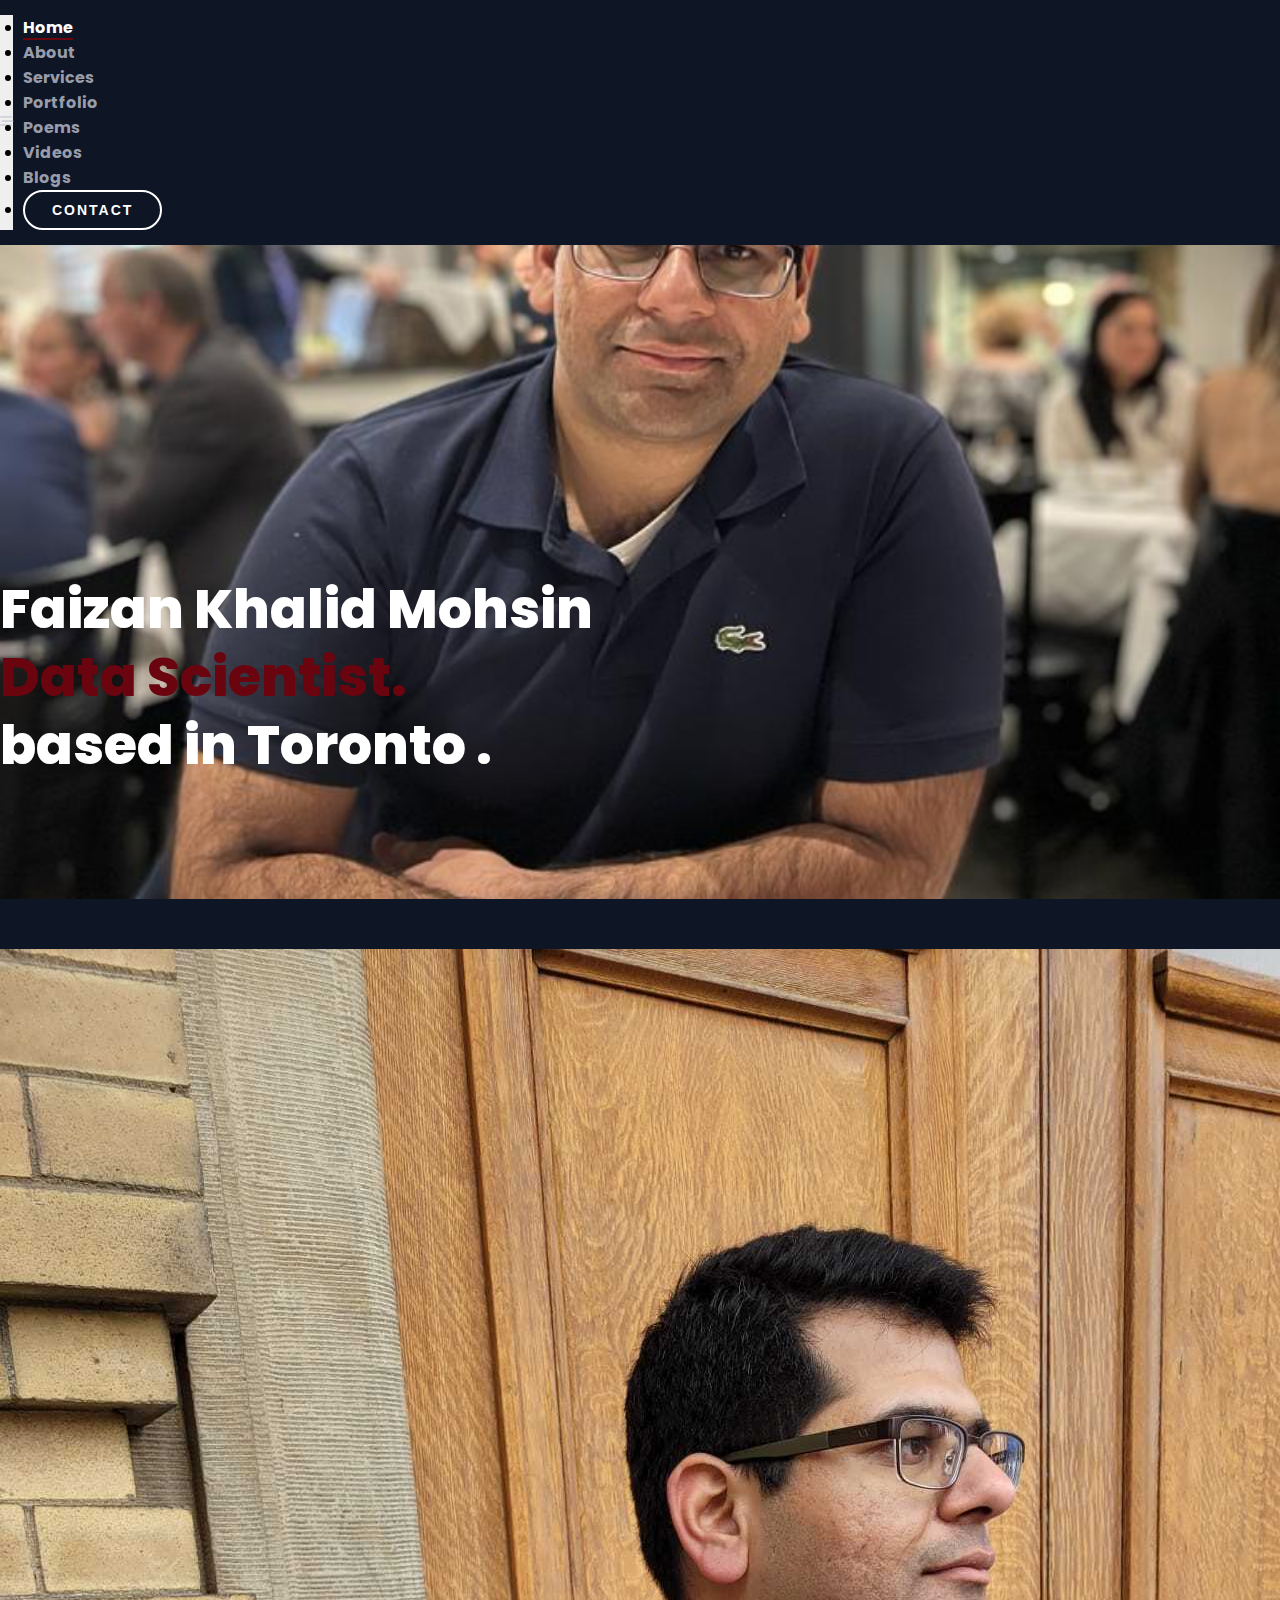
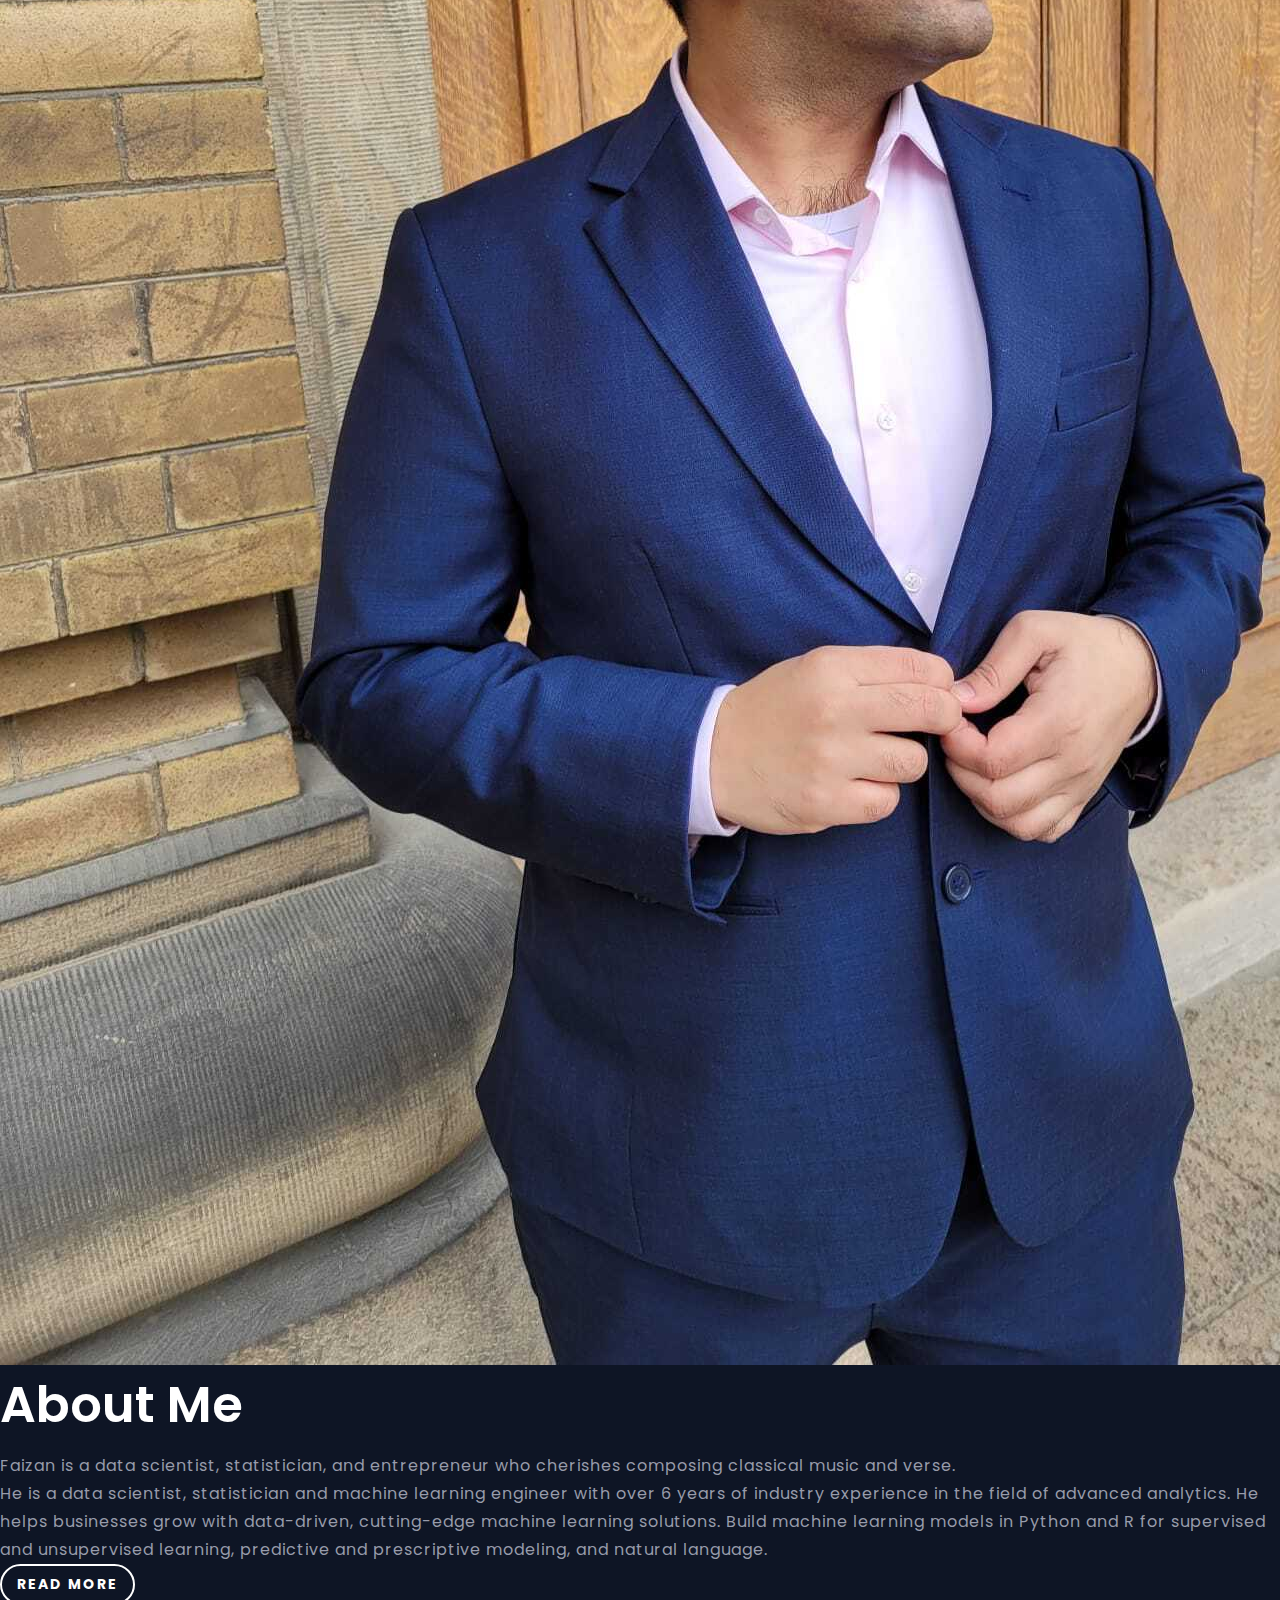
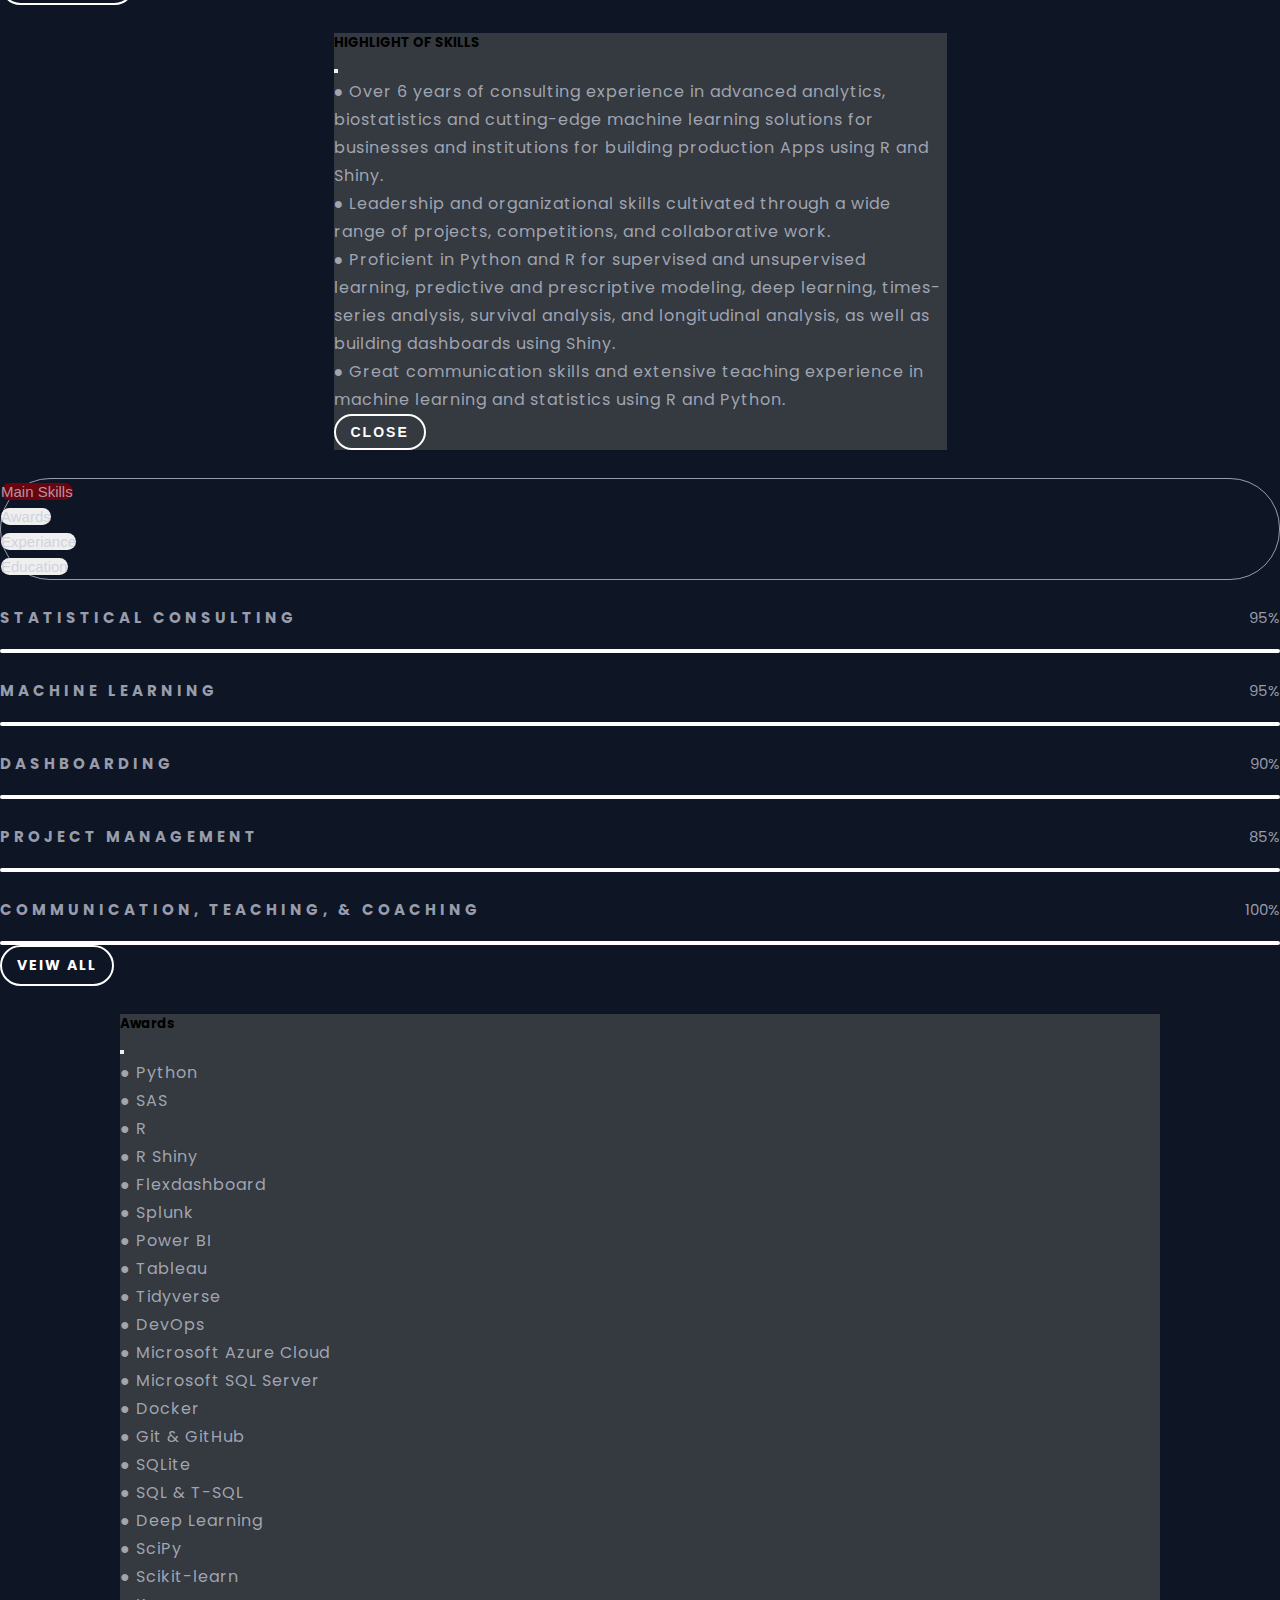
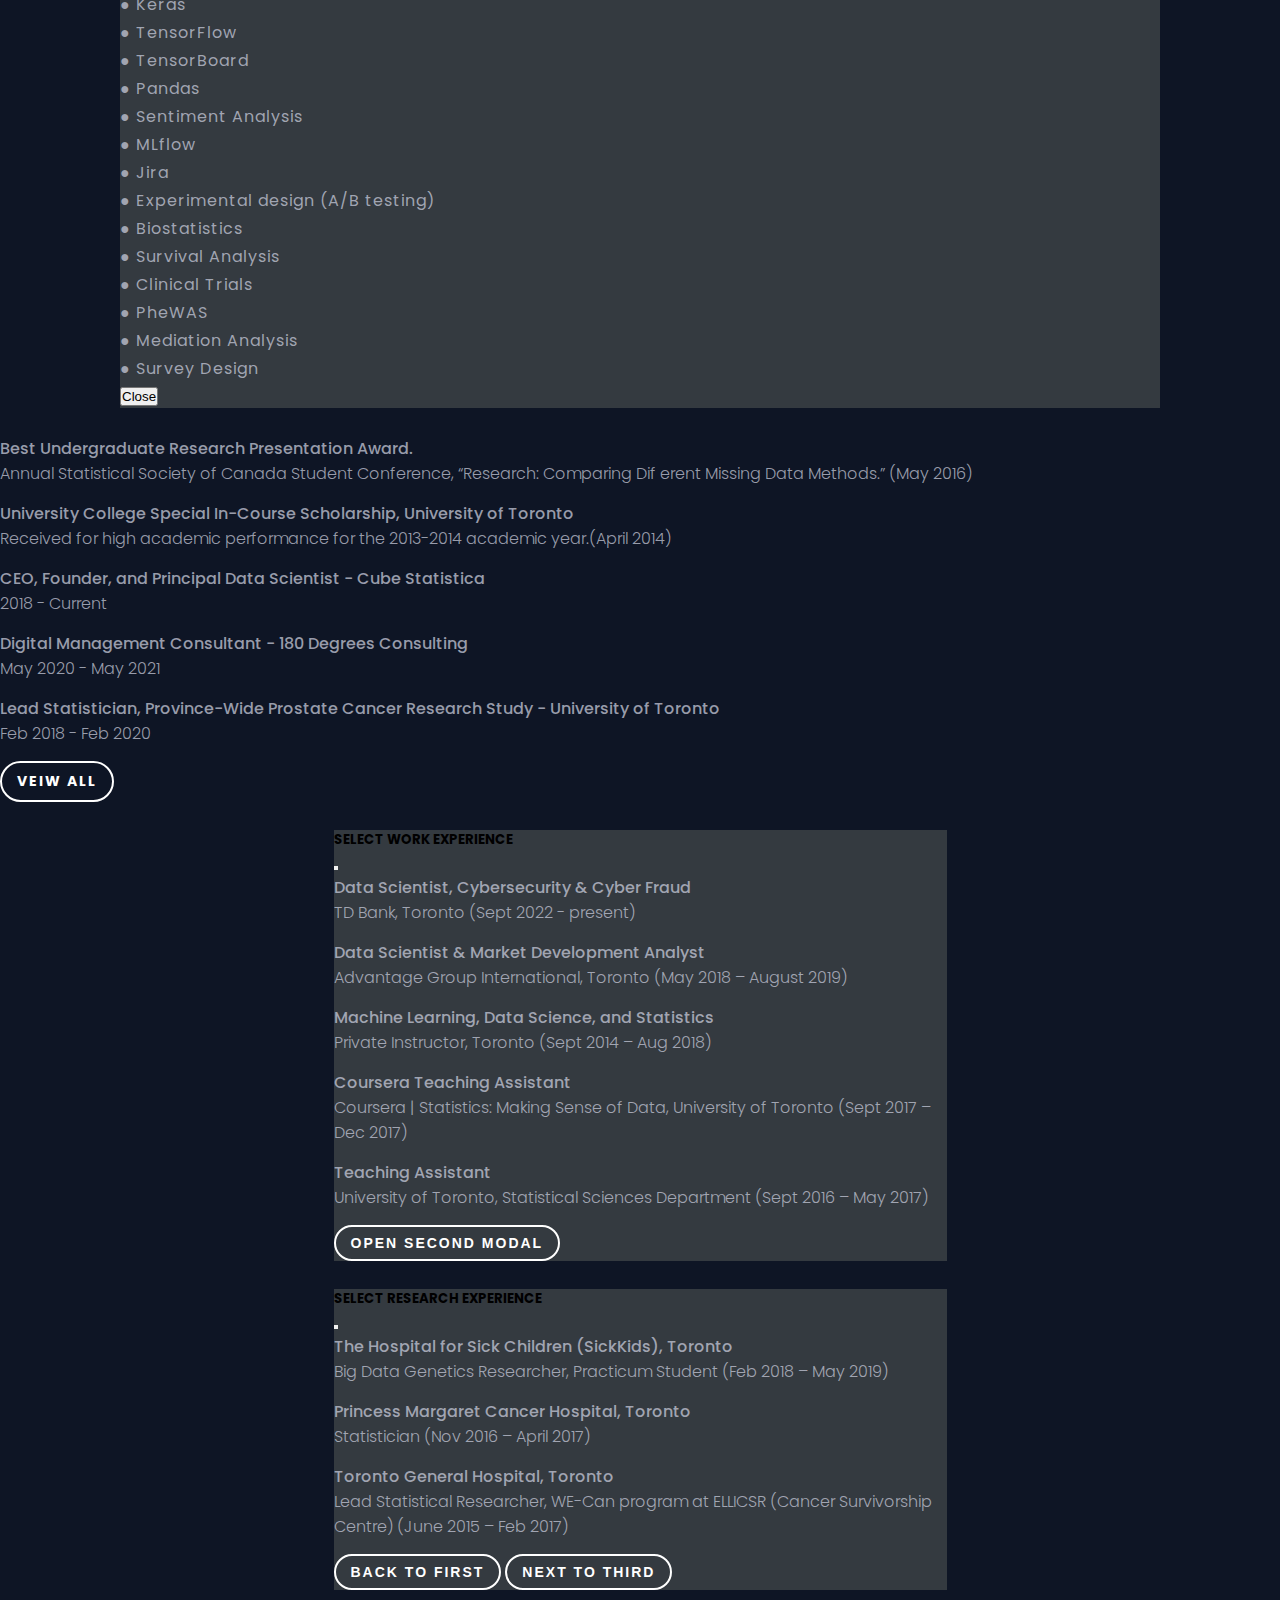
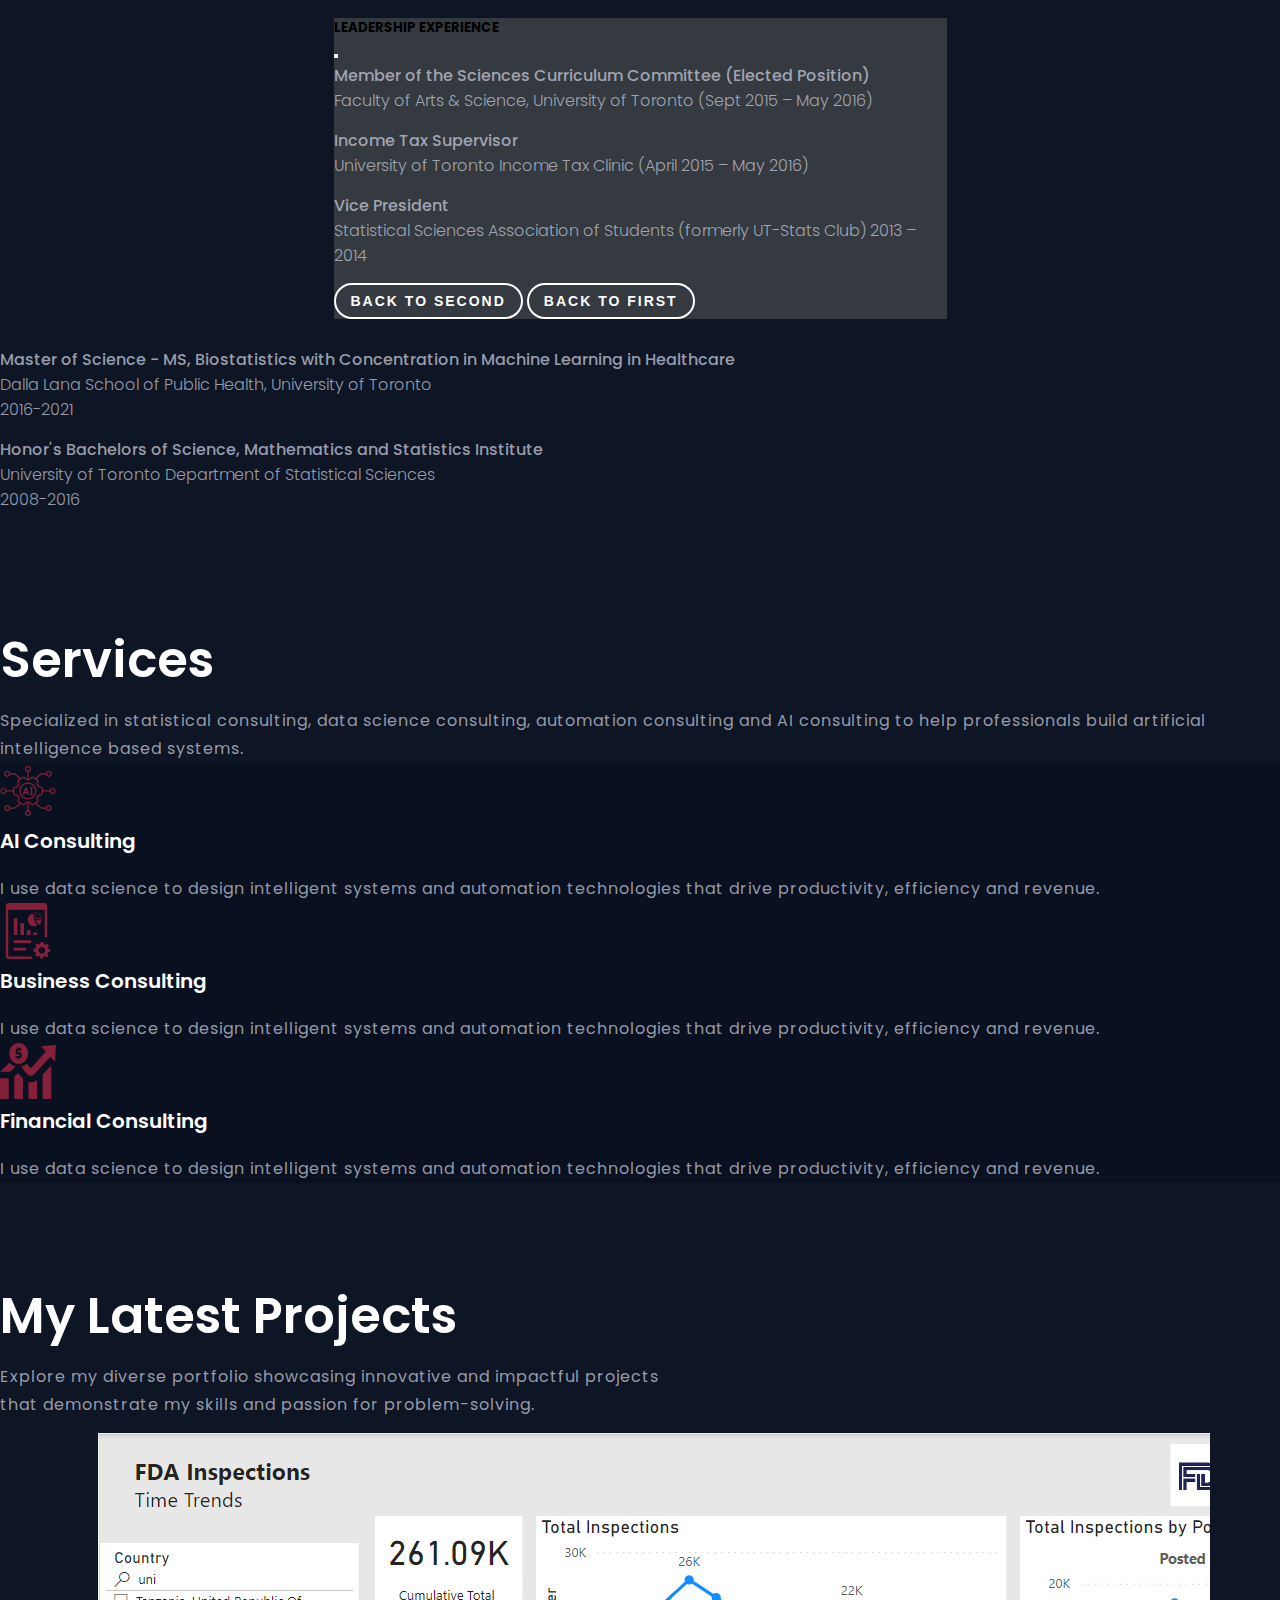
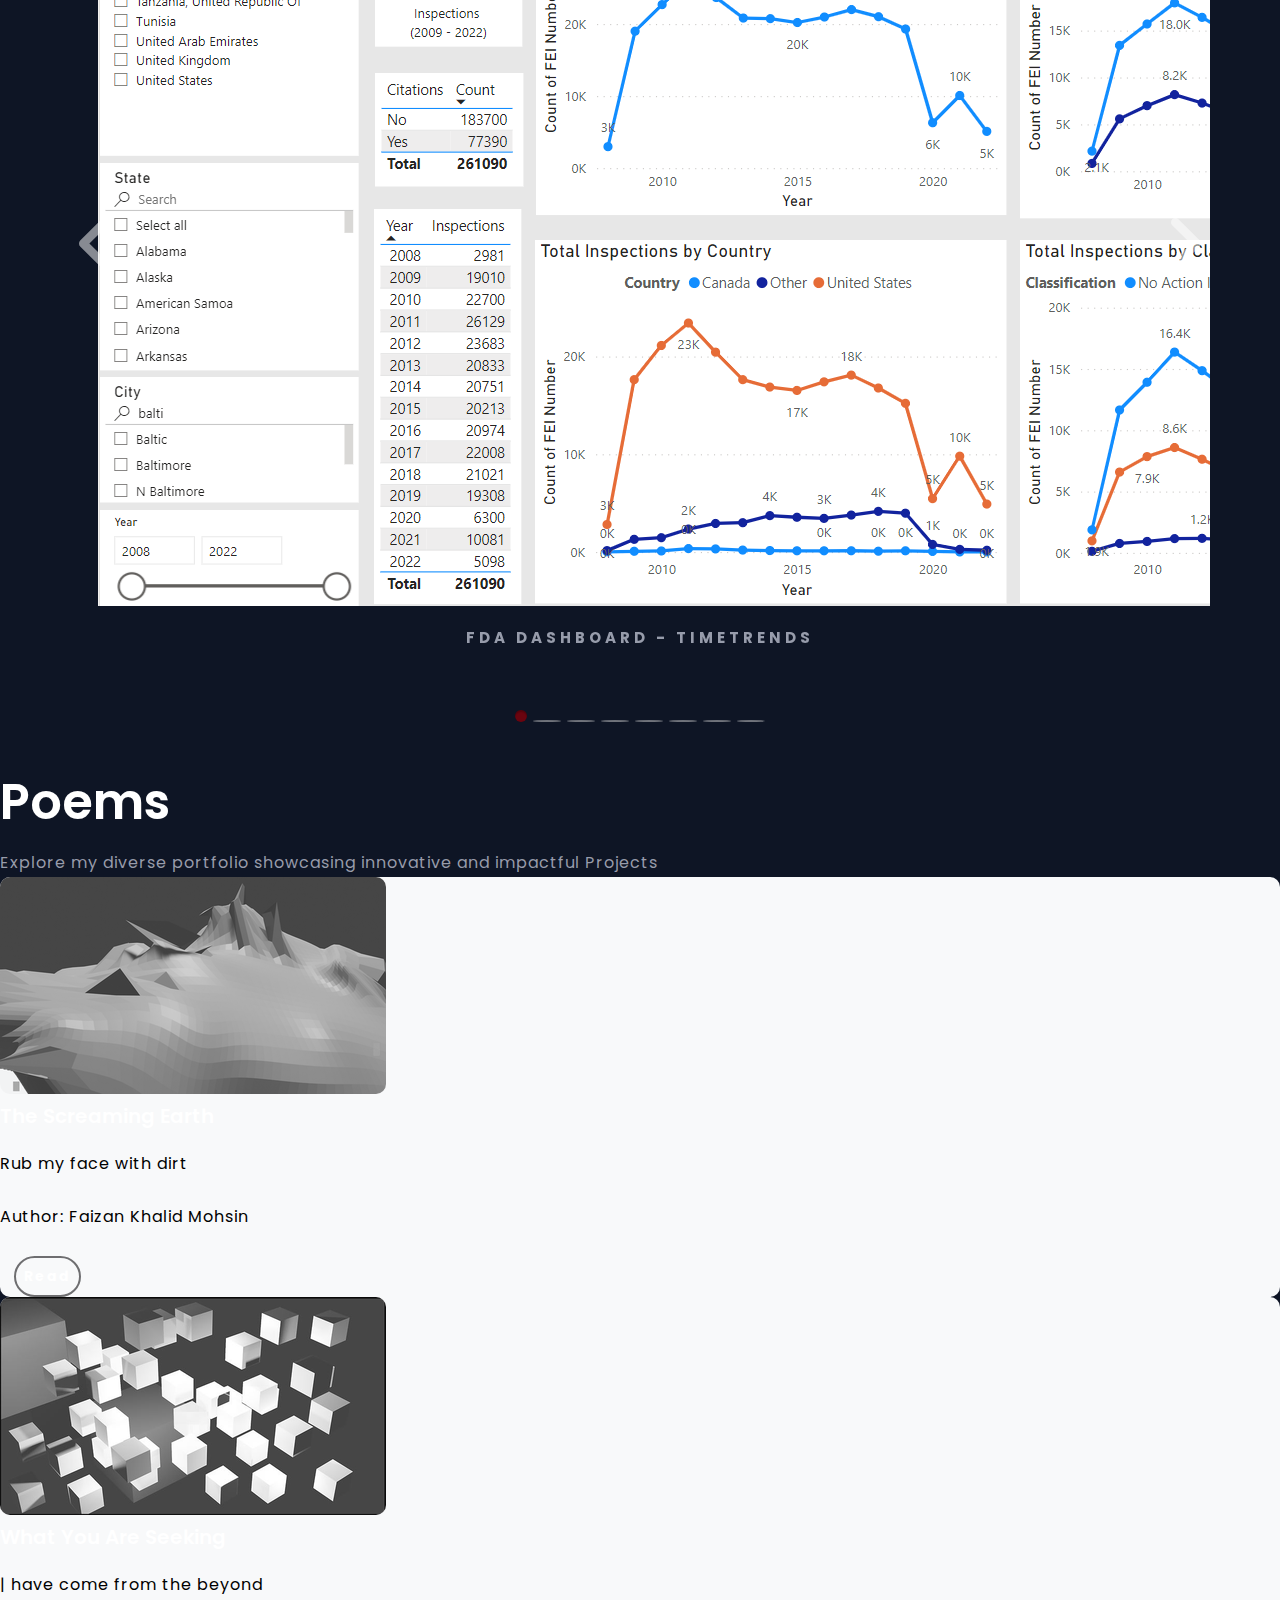
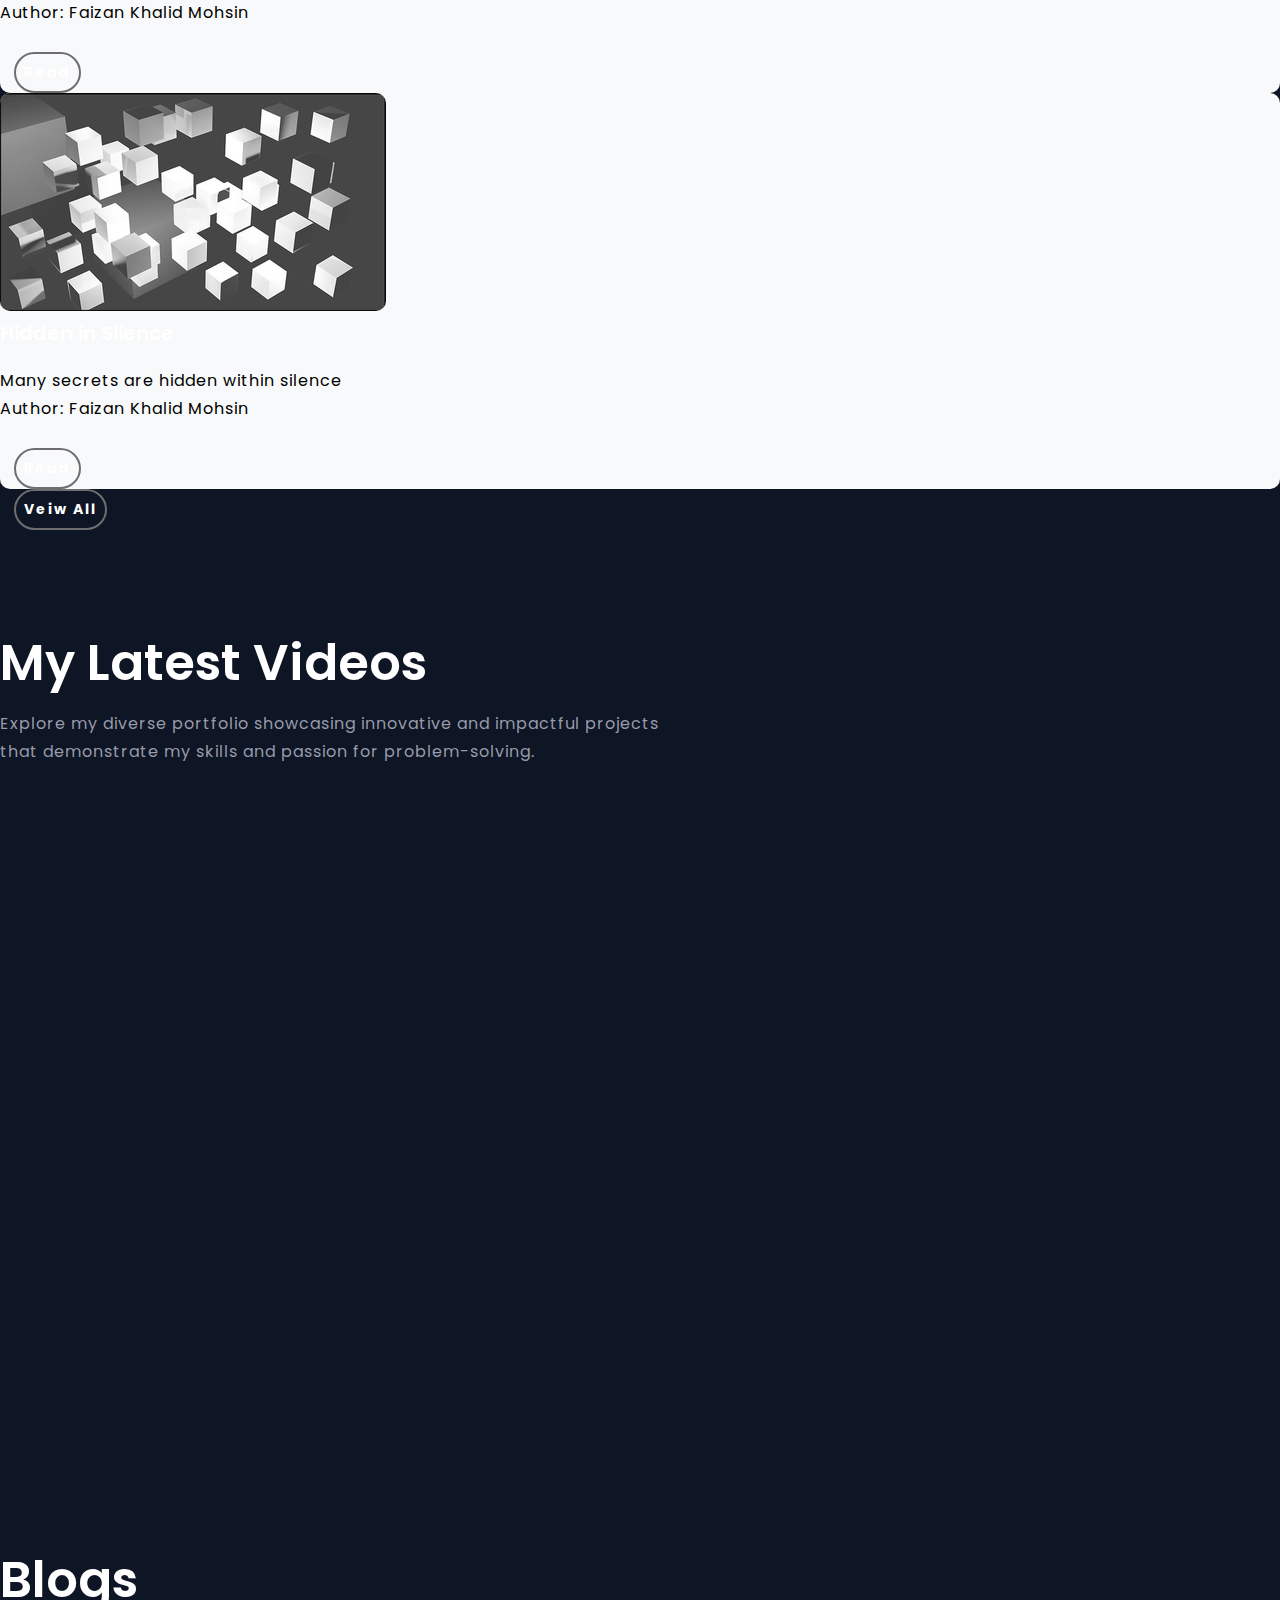
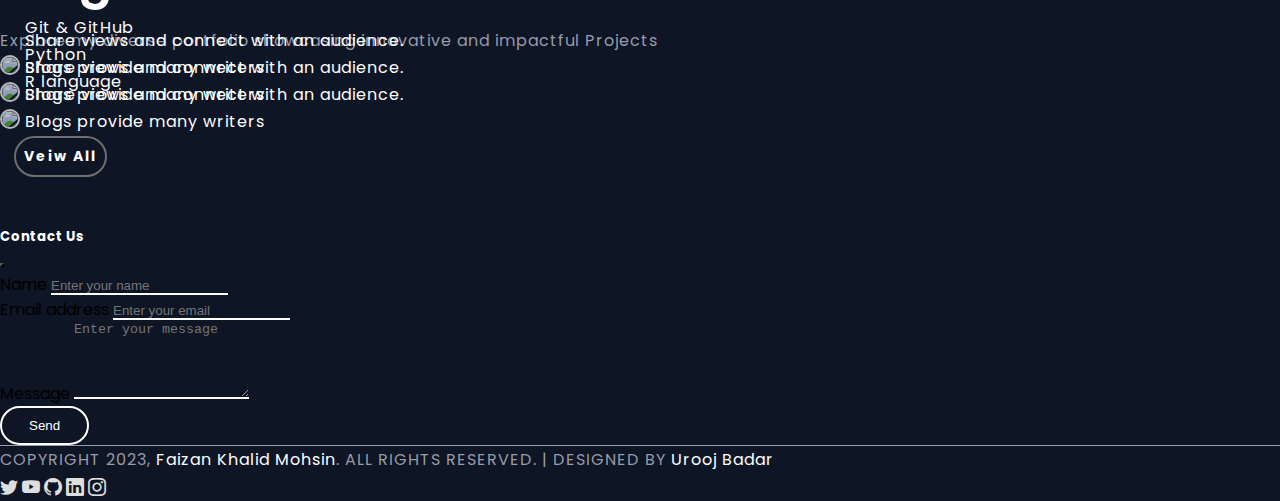
==== commit 55b8d184: "Add files via upload" ====
--- a/index.html
+++ b/index.html
@@ -207,7 +207,7 @@
                                     </div>
                                     <span class="label">85%</span>
                                 </div>
-                                <div class="single-progress">
+                                <div class="single-progress pb-3">
                                     <h6>Communication, Teaching, & Coaching</h6>
                                     <div class="progress">
                                         <div class="progress-bar" role="progressbar" style="width: 100%"
@@ -216,23 +216,90 @@
                                     </div>
                                     <span class="label">100%</span>
                                 </div>
+                                <a class="modal-btn" style="cursor: pointer;" data-bs-toggle="modal"
+                                data-bs-target="#exampleModal1">Veiw All</a>
+
+                                <!-- Modal -->
+
+                                <div class="modal fade" id="exampleModal1" tabindex="-1"
+                                    aria-labelledby="exampleModalLabel" aria-hidden="true">
+                                    <div class="modal-dialog modal-dialog1 modal-dialog modal-dialog-scrollable">
+                                        <div class="modal-content bg-dark">
+                                            <div class="modal-header text-light">
+                                                <h5 class="modal-title" id="exampleModalLabel">Awards</h5>
+                                                <button type="button" class="btn-close" data-bs-dismiss="modal"
+                                                    aria-label="Close"></button>
+                                            </div>
+                                            <div class="modal-body">
+                                                <div class="row">
+                                                    <div class="col-md-3">
+                                                        <p>● Python</p>
+                                                        <p>● SAS</p>
+                                                        <p>● R</p>
+                                                        <p>● R Shiny</p>
+                                                        <p>● Flexdashboard</p>
+                                                        <p>● Splunk</p>
+                                                        <p>● Power BI</p>
+                                                        <p>● Tableau</p>
+                                                    </div>
+                                                    <div class="col-md-3">
+                                                        <p>● Tidyverse</p>
+                                                        <p>● DevOps</p>
+                                                        <p>● Microsoft Azure Cloud</p>
+                                                        <p>● Microsoft SQL Server</p>
+                                                        <p>● Docker</p>
+                                                        <p>● Git & GitHub</p>
+                                                        <p>● SQLite</p>
+                                                        <p>● SQL & T-SQL</p>
+                                                    </div>
+                                                    <div class="col-md-3">
+                                                        <p>● Deep Learning</p>
+                                                        <p>● SciPy</p>
+                                                        <p>● Scikit-learn</p>
+                                                        <p>● Keras</p>
+                                                        <p>● TensorFlow</p>
+                                                        <p>● TensorBoard</p>
+                                                        <p>● Pandas</p>
+                                                        <p>● Sentiment Analysis</p>
+                                                    </div>
+                                                    <div class="col-md-3">
+                                                        <p>● MLflow</p>
+                                                        <p>● Jira</p>
+                                                        <p>●  Experimental design (A/B testing)</p>
+                                                        <p>● Biostatistics</p>
+                                                        <p>● Survival Analysis</p>
+                                                        <p>● Clinical Trials</p>
+                                                        <p>● PheWAS</p>
+                                                        <p>● Mediation Analysis</p>
+                                                        <p>● Survey Design</p>
+                                                    </div>
+
+                                                  </div>
+                                               
+                                            </div>
+                                            <div class="modal-footer">
+                                                <button type="button" class="btn btn-secondary"
+                                                    data-bs-dismiss="modal">Close</button>
+                                            </div>
+                                        </div>
+                                    </div>
+                                </div>
+
+                                <!-- End Modal -->
+
                             </div>
                             <div class="tab-pane fade" id="pills-Award" role="tabpanel"
                                 aria-labelledby="pills-Award-tab">
                                 <ul class="text-start ps-0">
-                                    <li><a href="#">Team Leader,
-                                            <span>Won 1st Prize for the Case Study Competition.</span></a> Issued by
-                                        Statistical Society of Canada, Jun 2016
+                                    <li><a href="#">
+                                            <span>Best Undergraduate Research Presentation Award.</span></a> 
+                                            Annual Statistical Society of Canada Student Conference, “Research: Comparing Dif erent Missing Data Methods.” (May 2016)
                                     </li>
                                     <li><a href="#">
-                                            Best Undergraduate Research Presentation Award
-                                            <span>at the SSC Conference</span></a> Issued by Statistical Society of
-                                        Canada, May 2016
+                                        <span>University College Special In-Course Scholarship, University of Toronto</span></a>
+                                        Received for high academic performance for the 2013-2014 academic year.(April 2014)
                                     </li>
-                                    <li><a href="#">University College Special In
-                                            <span>-Course Scholarship</span></a> Issued by University of Toronto, April
-                                        2014
-                                    </li>
+                                   
                                     <!--
                                 <li><a href="#">Awards.com
                                         <span>- Winner</span></a> 2019 - 2020
@@ -241,12 +308,12 @@
                                 </ul>
 
                                 <!-- Button trigger modal -->
-
+                                <!--
                                 <a class="modal-btn" style="cursor: pointer;" data-bs-toggle="modal"
                                     data-bs-target="#exampleModal1">Veiw All</a>
-
+                                    -->
                                 <!-- Modal -->
-
+                                    <!--
                                 <div class="modal fade" id="exampleModal1" tabindex="-1"
                                     aria-labelledby="exampleModalLabel" aria-hidden="true">
                                     <div class="modal-dialog modal-dialog modal-dialog-scrollable">
@@ -289,7 +356,7 @@
                                         </div>
                                     </div>
                                 </div>
-
+                                 -->
                             </div>
                             <div class="tab-pane fade" id="pills-experiance" role="tabpanel"
                                 aria-labelledby="pills-experiance-tab">
@@ -362,7 +429,7 @@
                                     </div>
                                   </div>
                                   <div class="modal fade " id="experianceToggle2" aria-hidden="true" aria-labelledby="exampleModalToggleLabel2" tabindex="-1">
-                                    <div class="modal-dialog modal-dialog-centered modal-lg">
+                                    <div class="modal-dialog modal-dialog-centered">
                                       <div class="modal-content bg-dark text-light">
                                         <div class="modal-header">
                                           <h5 class="modal-title" id="exampleModalToggleLabel2">SELECT RESEARCH EXPERIENCE</h5>
@@ -399,7 +466,7 @@
                                     </div>
                                   </div>
                                   <div class="modal fade " id="experianceToggle3" aria-hidden="true" aria-labelledby="exampleModalToggleLabel2" tabindex="-1">
-                                    <div class="modal-dialog modal-dialog-centered modal-lg">
+                                    <div class="modal-dialog modal-dialog-centered">
                                       <div class="modal-content bg-dark text-light">
                                         <div class="modal-header">
                                           <h5 class="modal-title" id="exampleModalToggleLabel2">LEADERSHIP EXPERIENCE</h5>
@@ -436,7 +503,6 @@
                                   </div>
 
                             </div>
-
                             <div class="tab-pane fade" id="pills-education" role="tabpanel"
                                 aria-labelledby="pills-education-tab">
                                 <ul class="text-start ps-0">
--- a/css/responsive.style.css
+++ b/css/responsive.style.css
@@ -148,3 +148,8 @@
     max-width: 613px;
     margin: 1.75rem auto;}
 }
+@media (min-width: 576px){
+    .modal-dialog1 {
+        max-width: 65em !important;
+        margin: 1.75rem auto !important;}
+    }
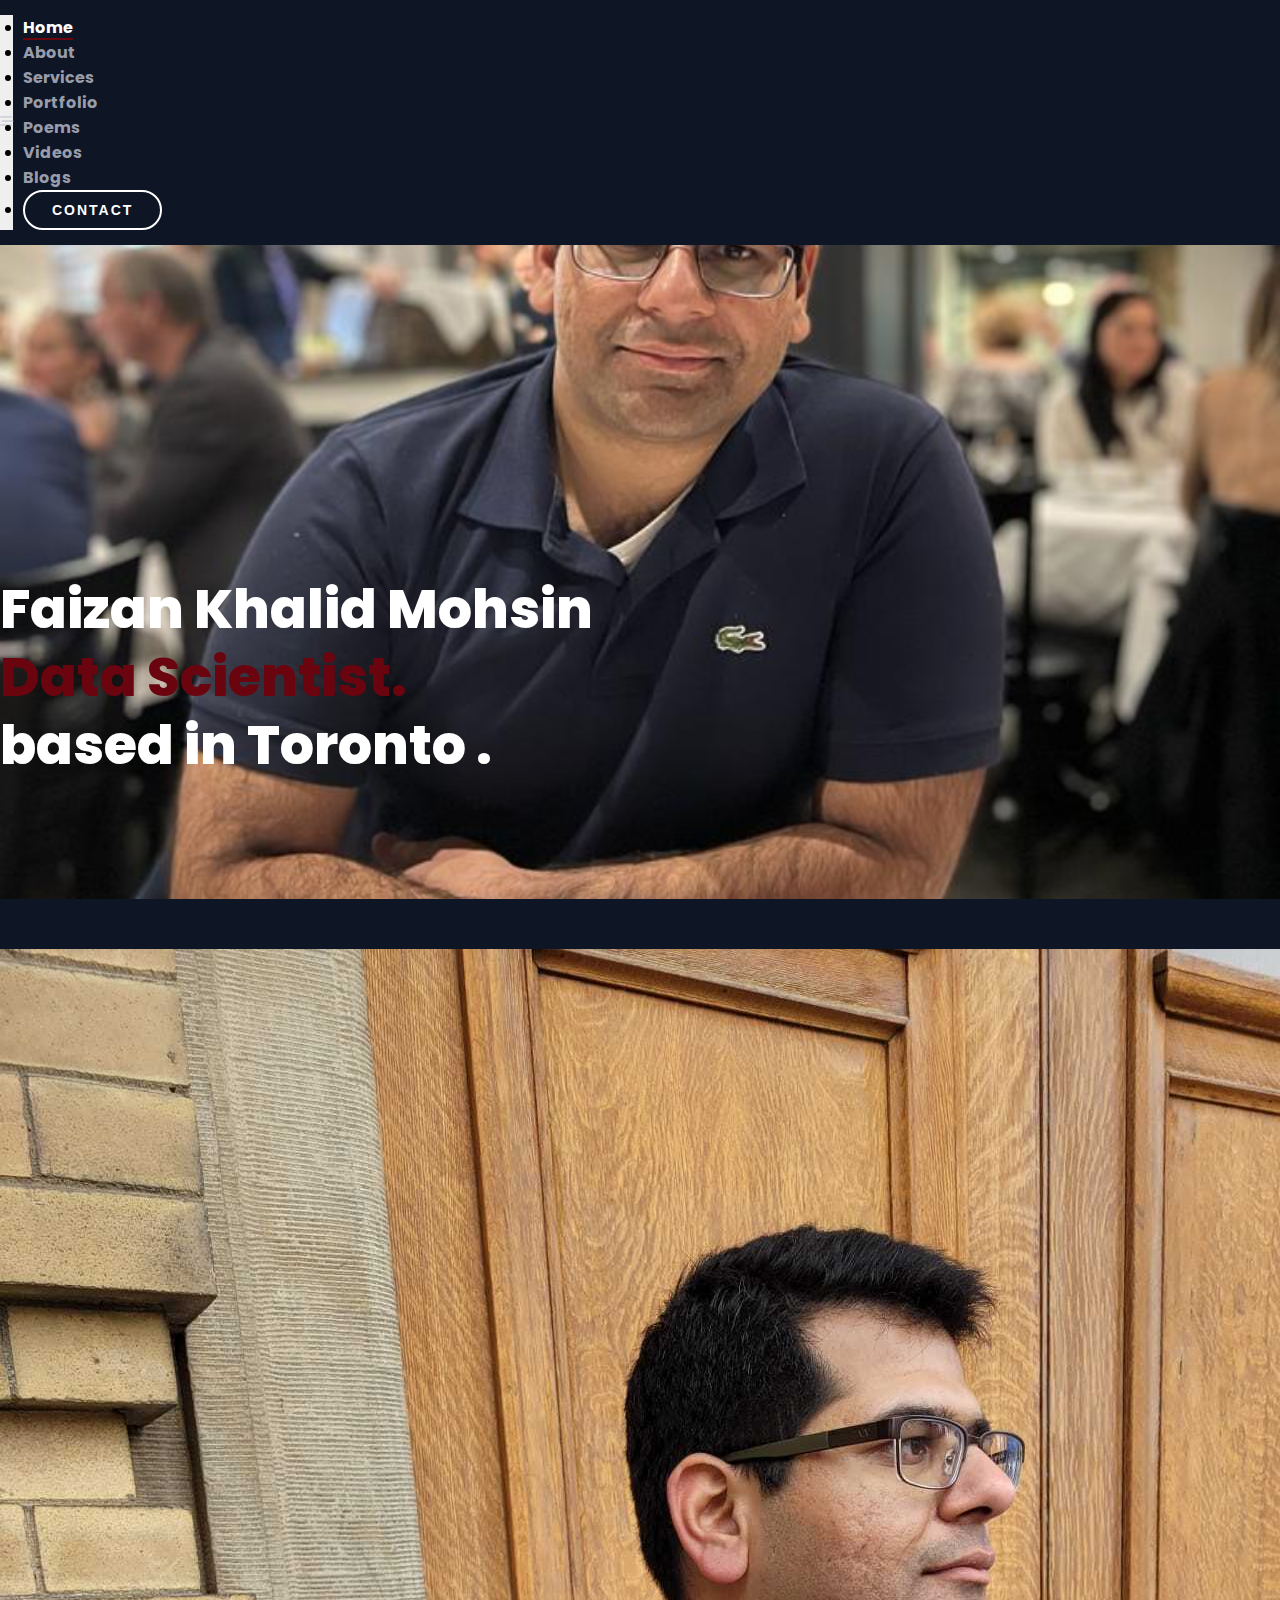
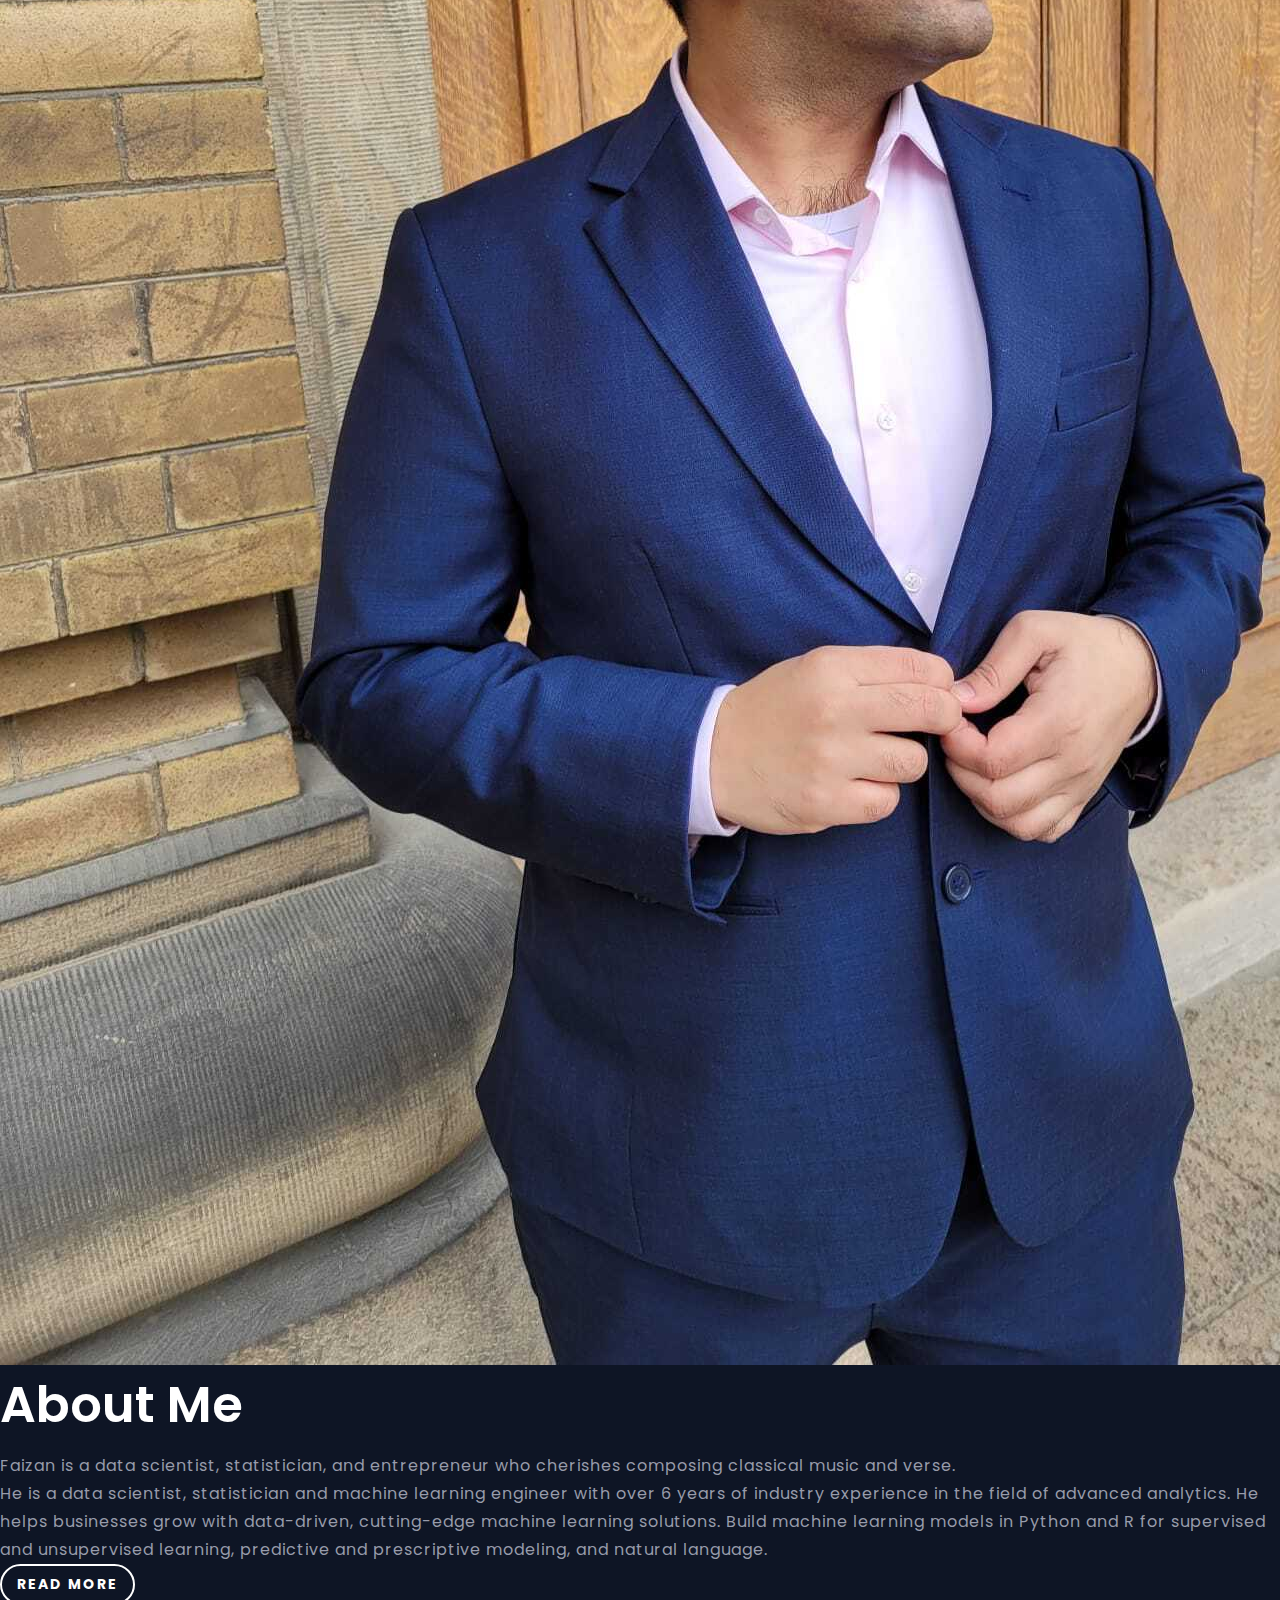
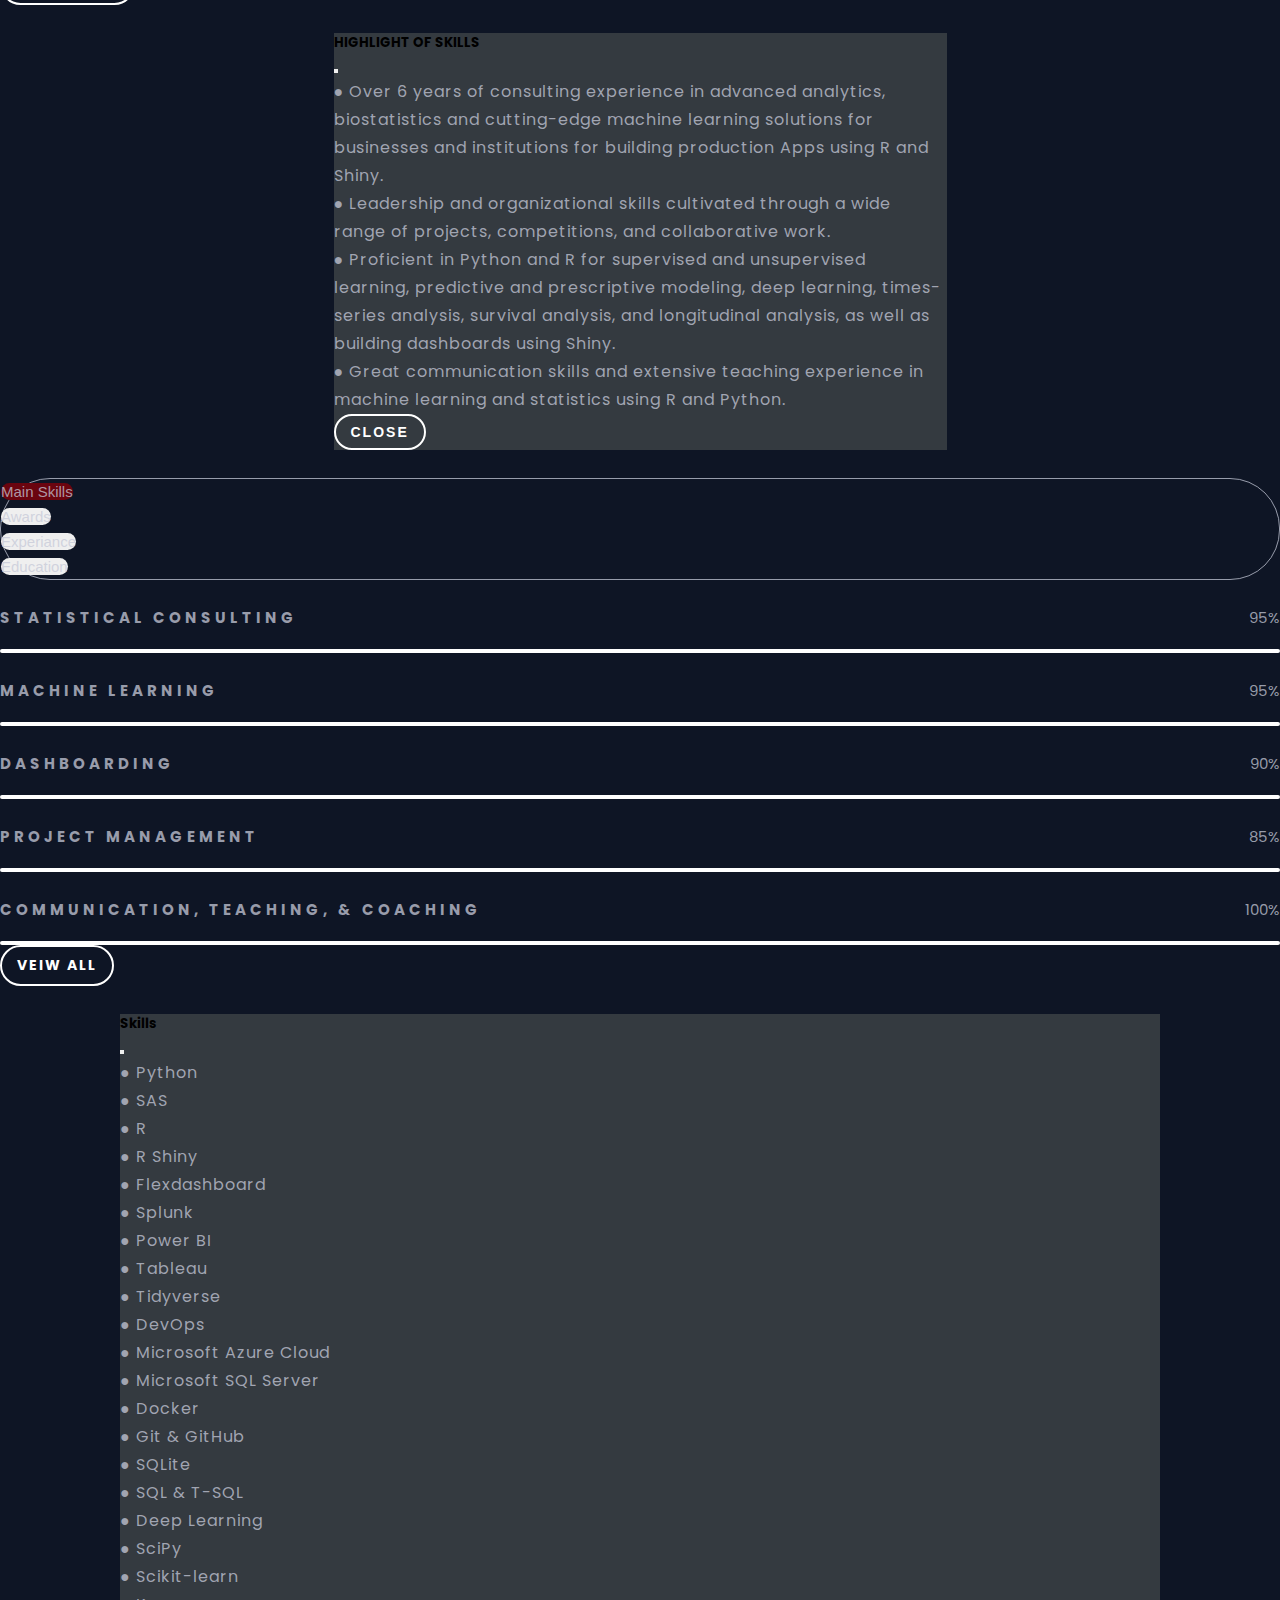
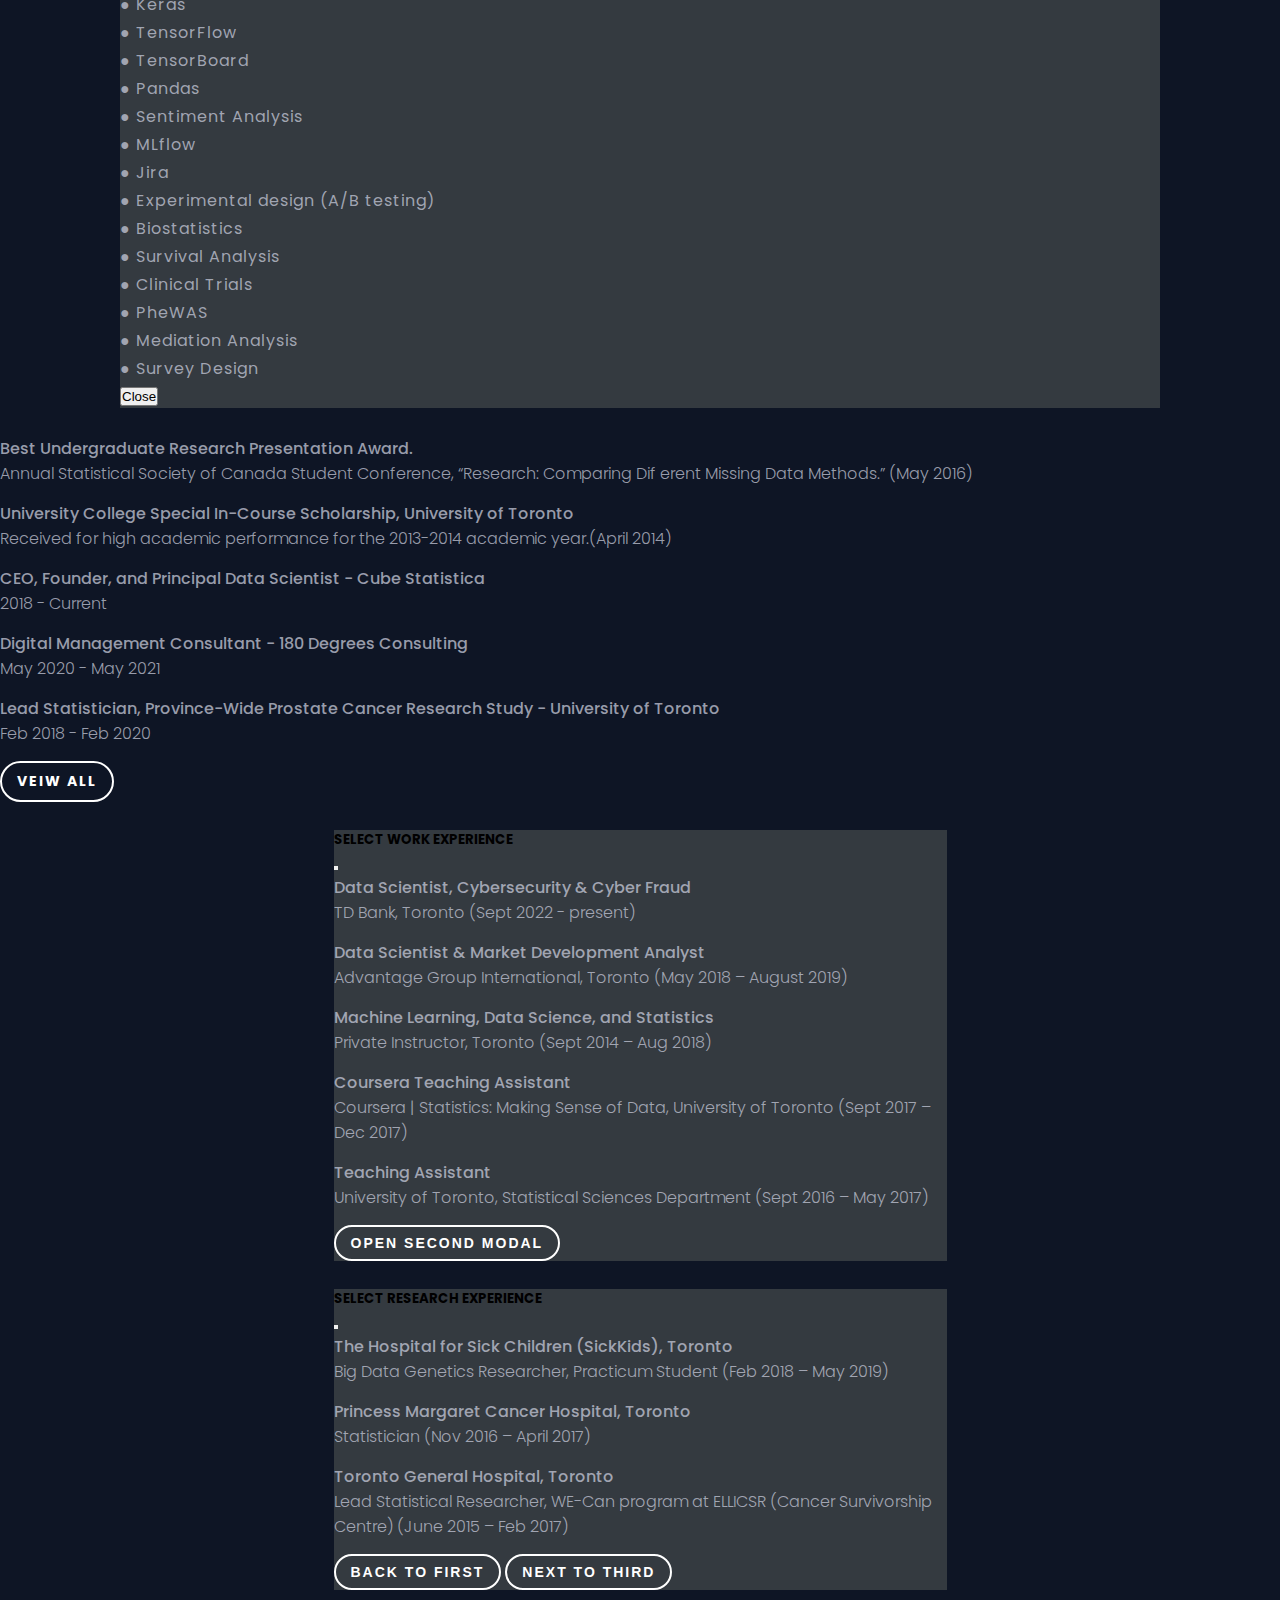
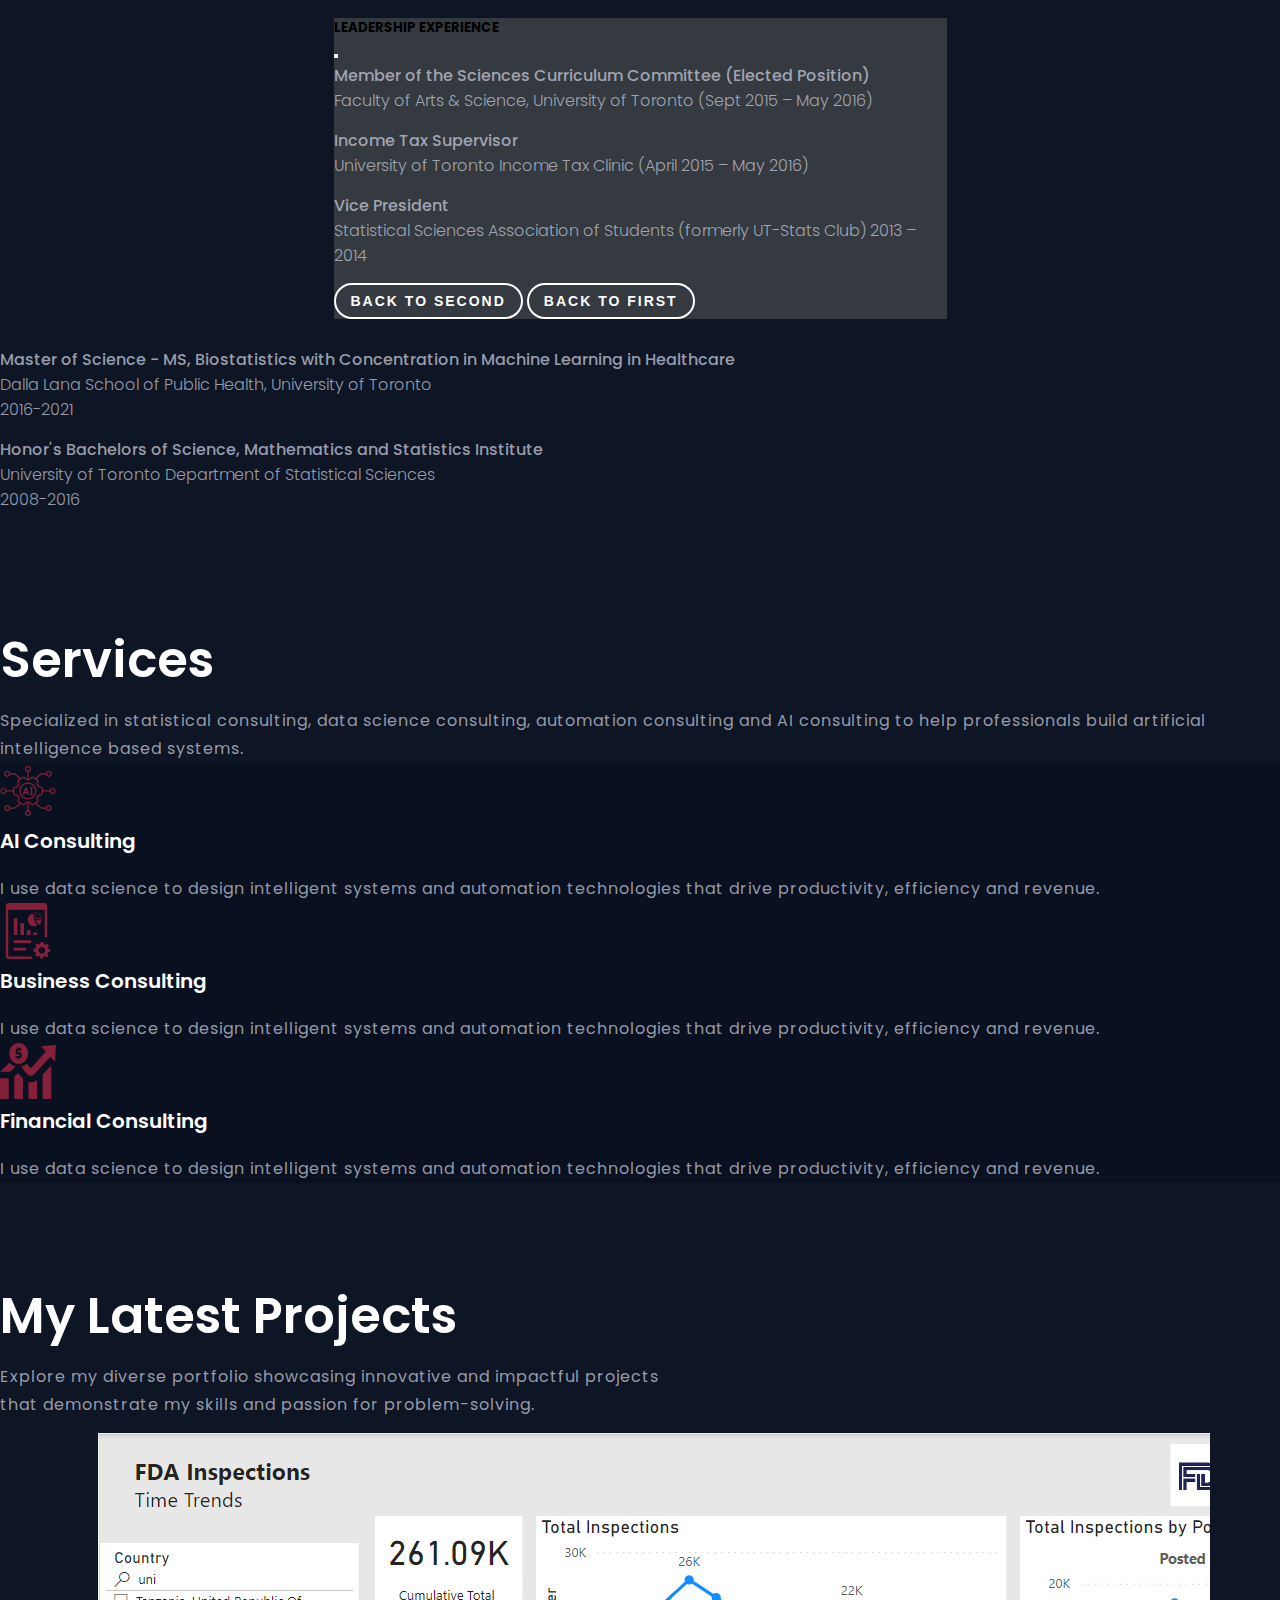
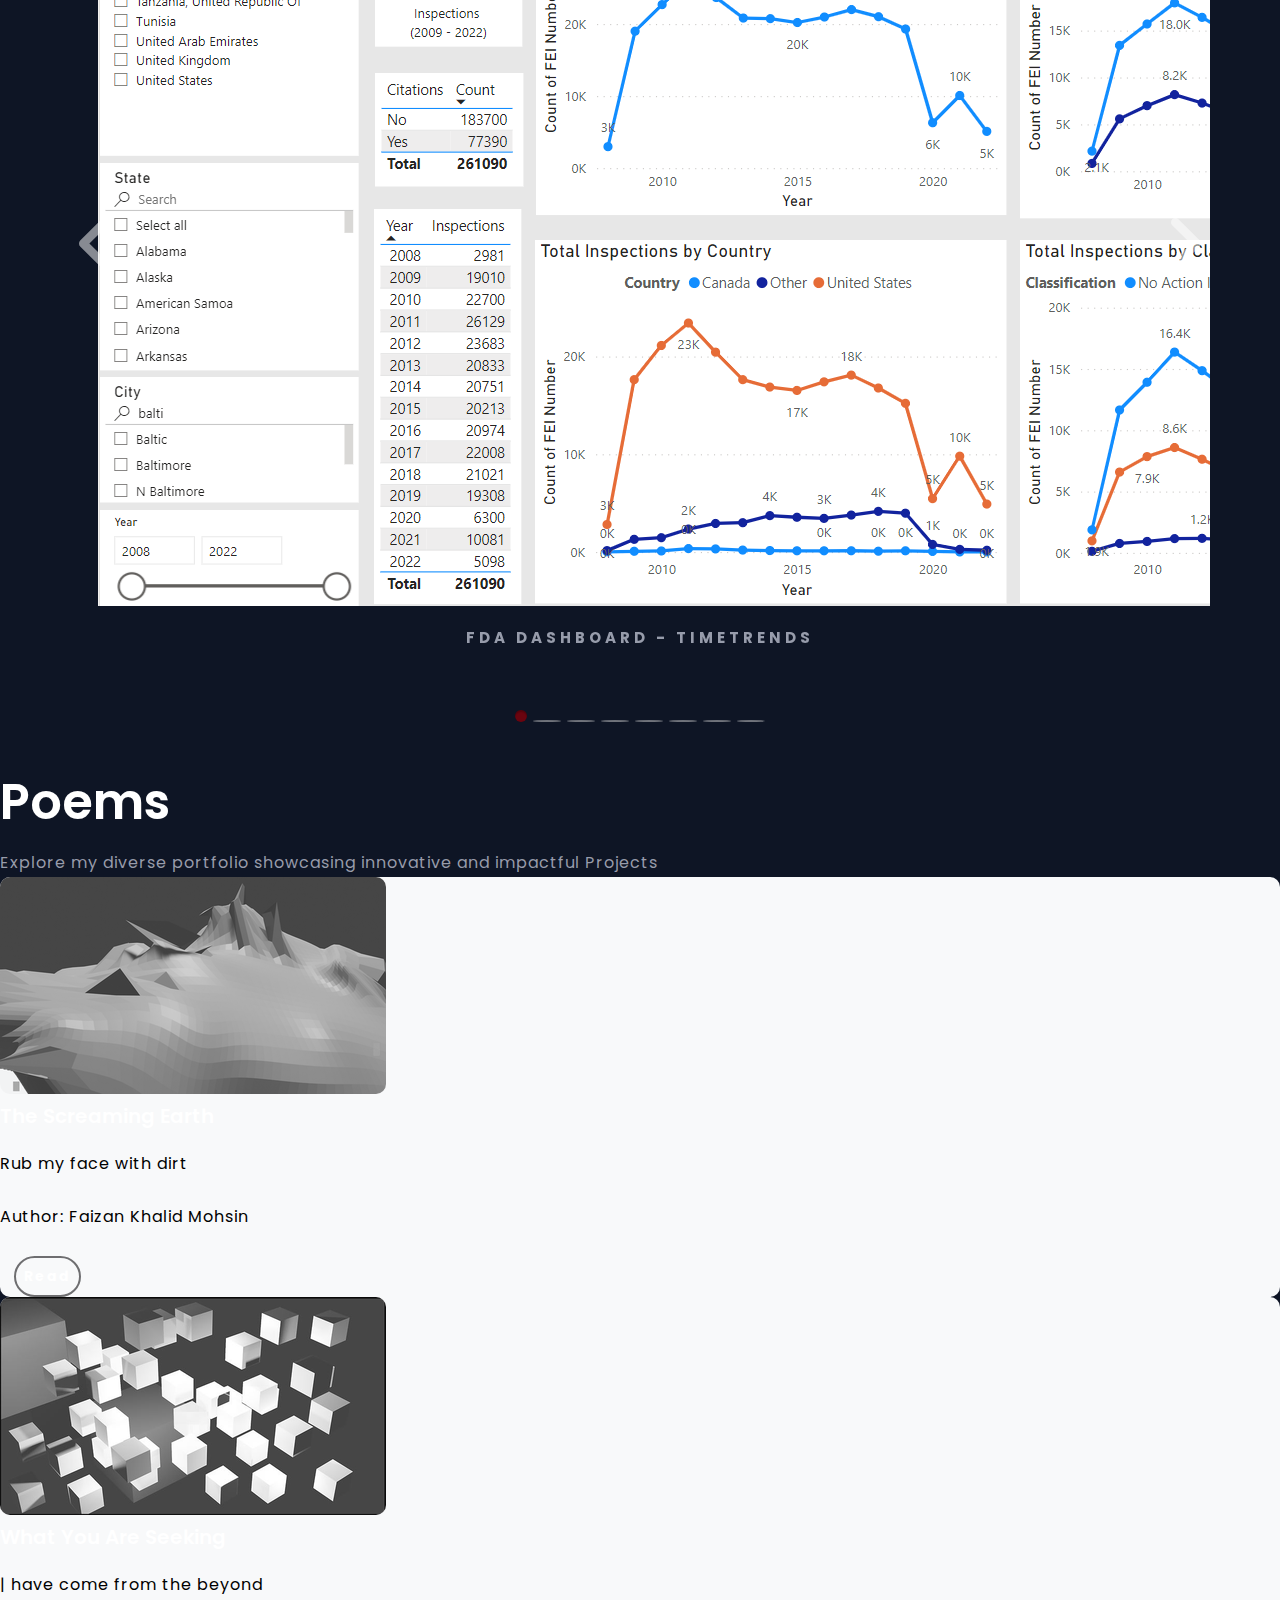
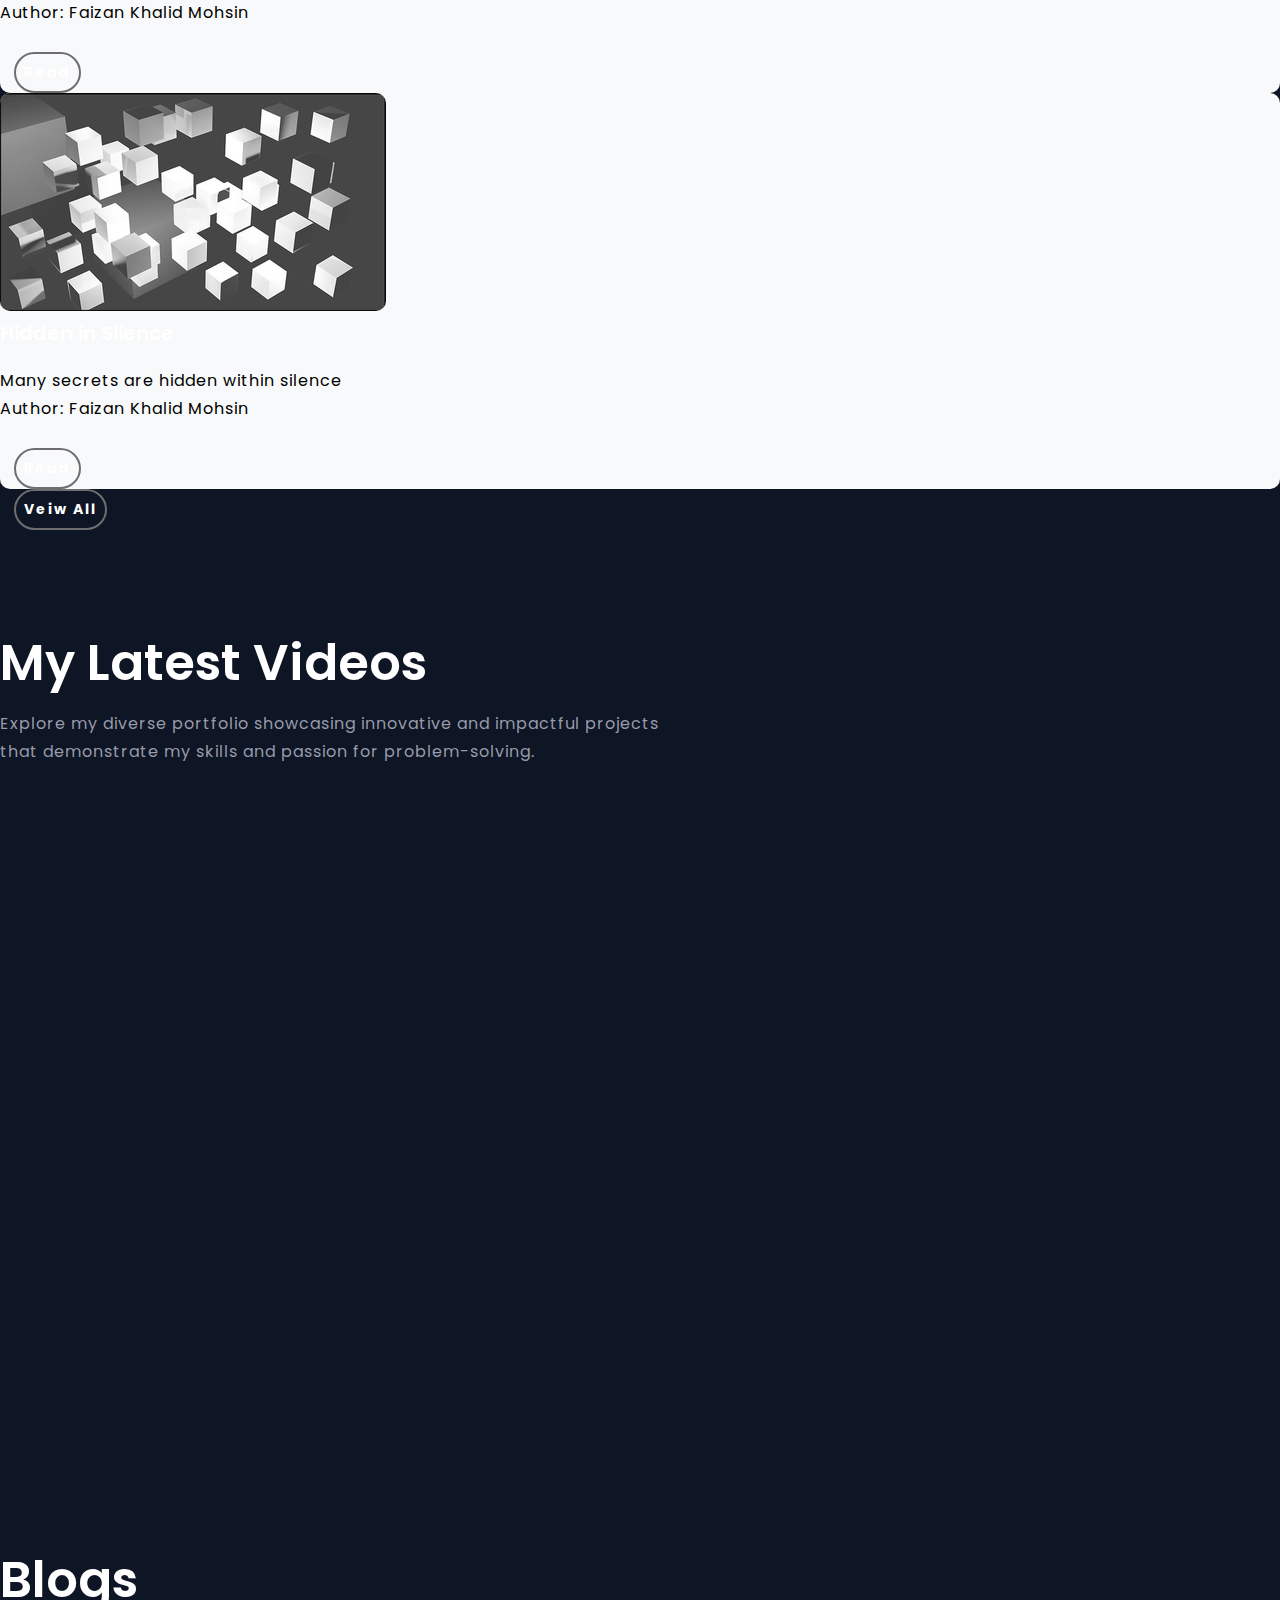
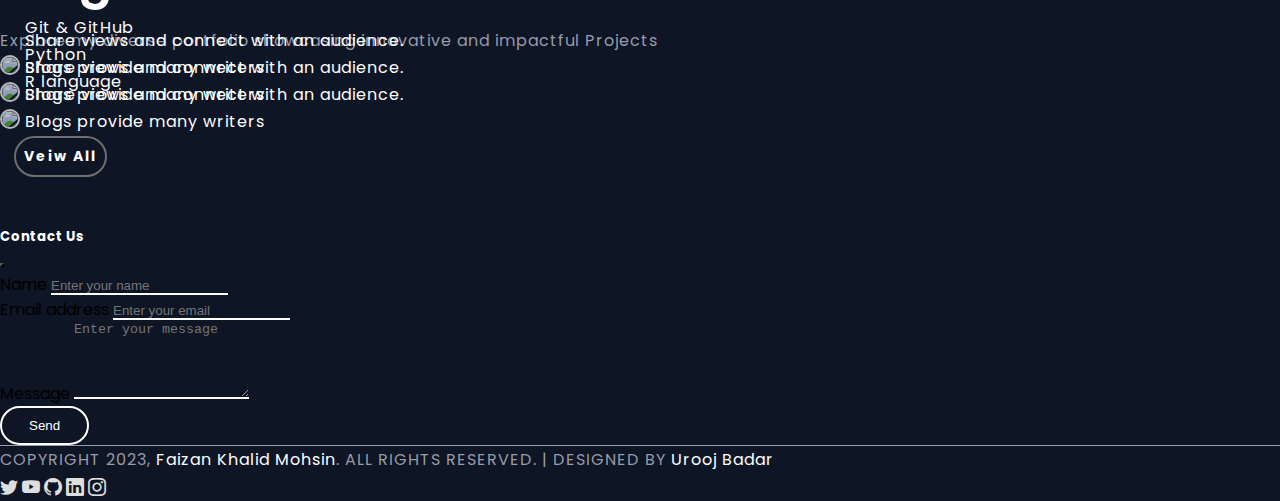
==== commit 1bff1c0c: "Update index.html" ====
--- a/index.html
+++ b/index.html
@@ -226,7 +226,7 @@
                                     <div class="modal-dialog modal-dialog1 modal-dialog modal-dialog-scrollable">
                                         <div class="modal-content bg-dark">
                                             <div class="modal-header text-light">
-                                                <h5 class="modal-title" id="exampleModalLabel">Awards</h5>
+                                                <h5 class="modal-title" id="exampleModalLabel">Skills</h5>
                                                 <button type="button" class="btn-close" data-bs-dismiss="modal"
                                                     aria-label="Close"></button>
                                             </div>
@@ -852,4 +852,4 @@
     <script src="https://stackpath.bootstrapcdn.com/bootstrap/4.5.0/js/bootstrap.min.js"></script>
 </body>
 
-</html>+</html>
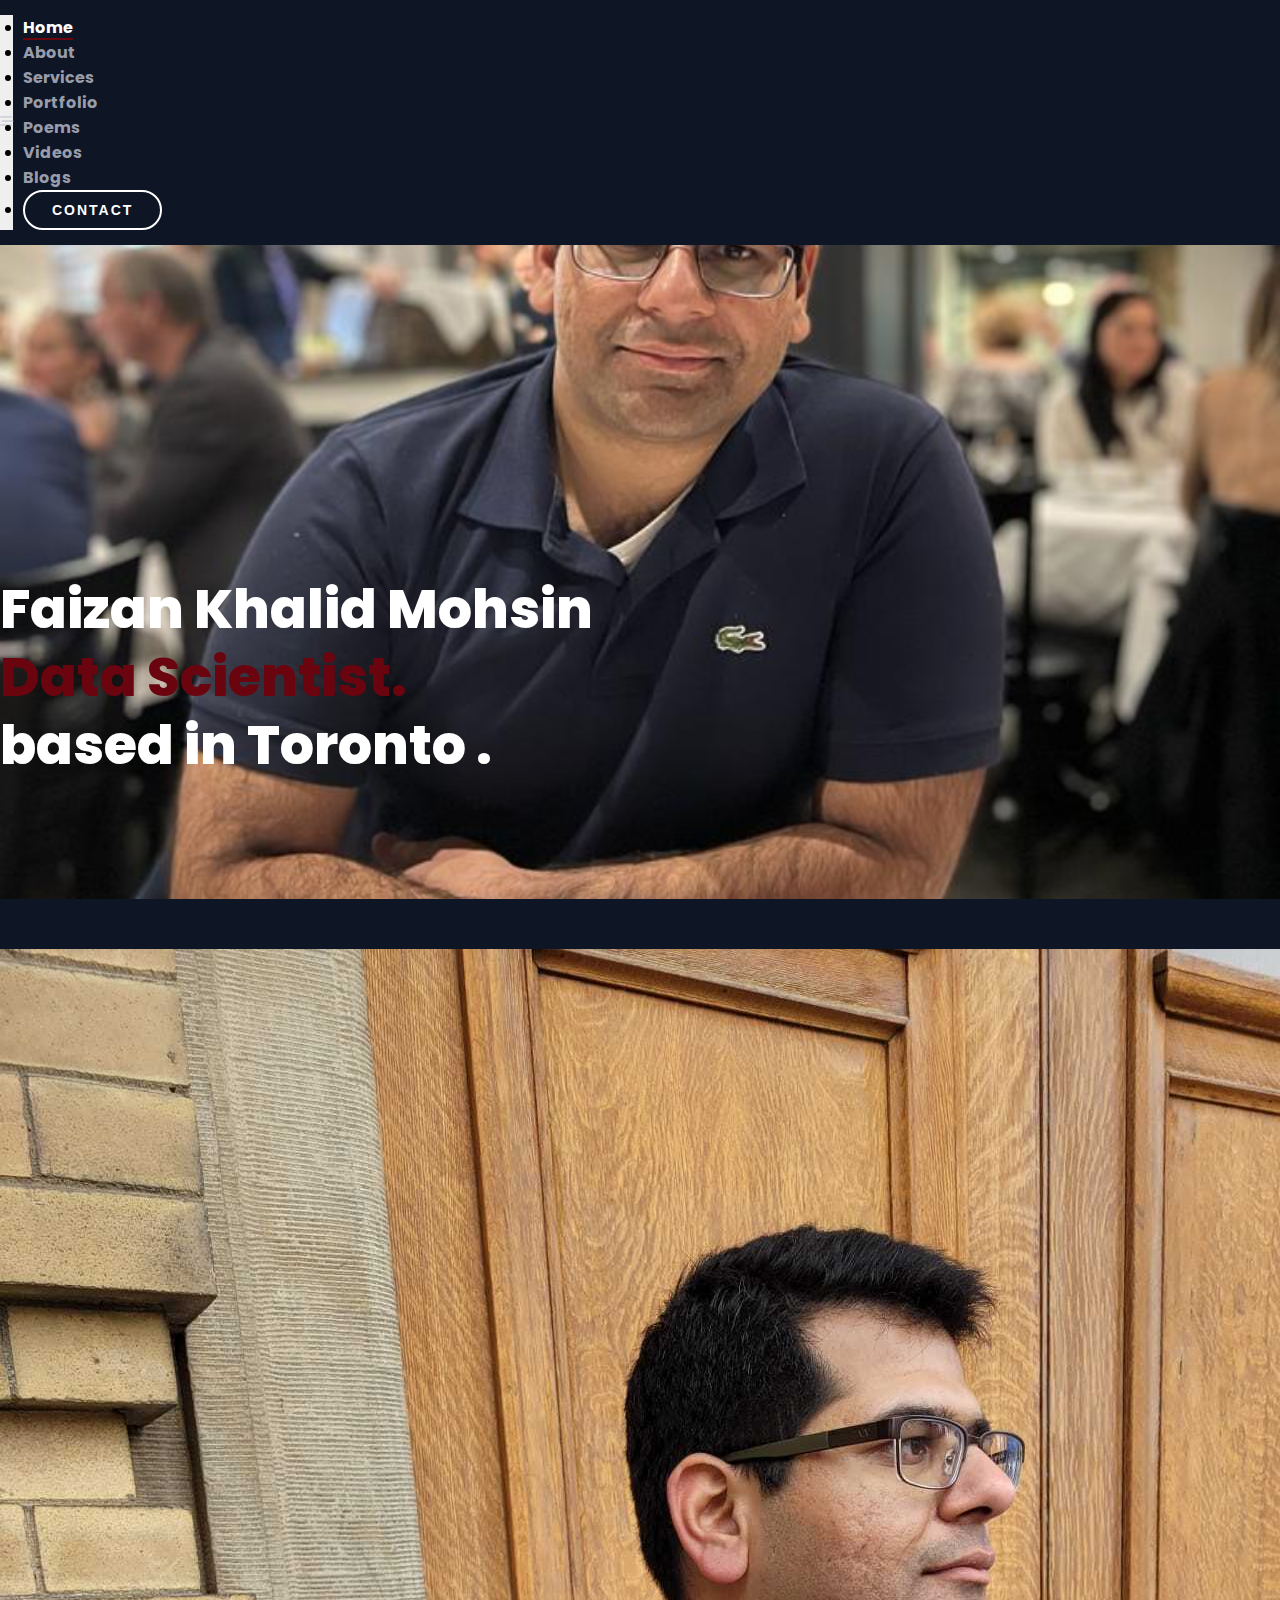
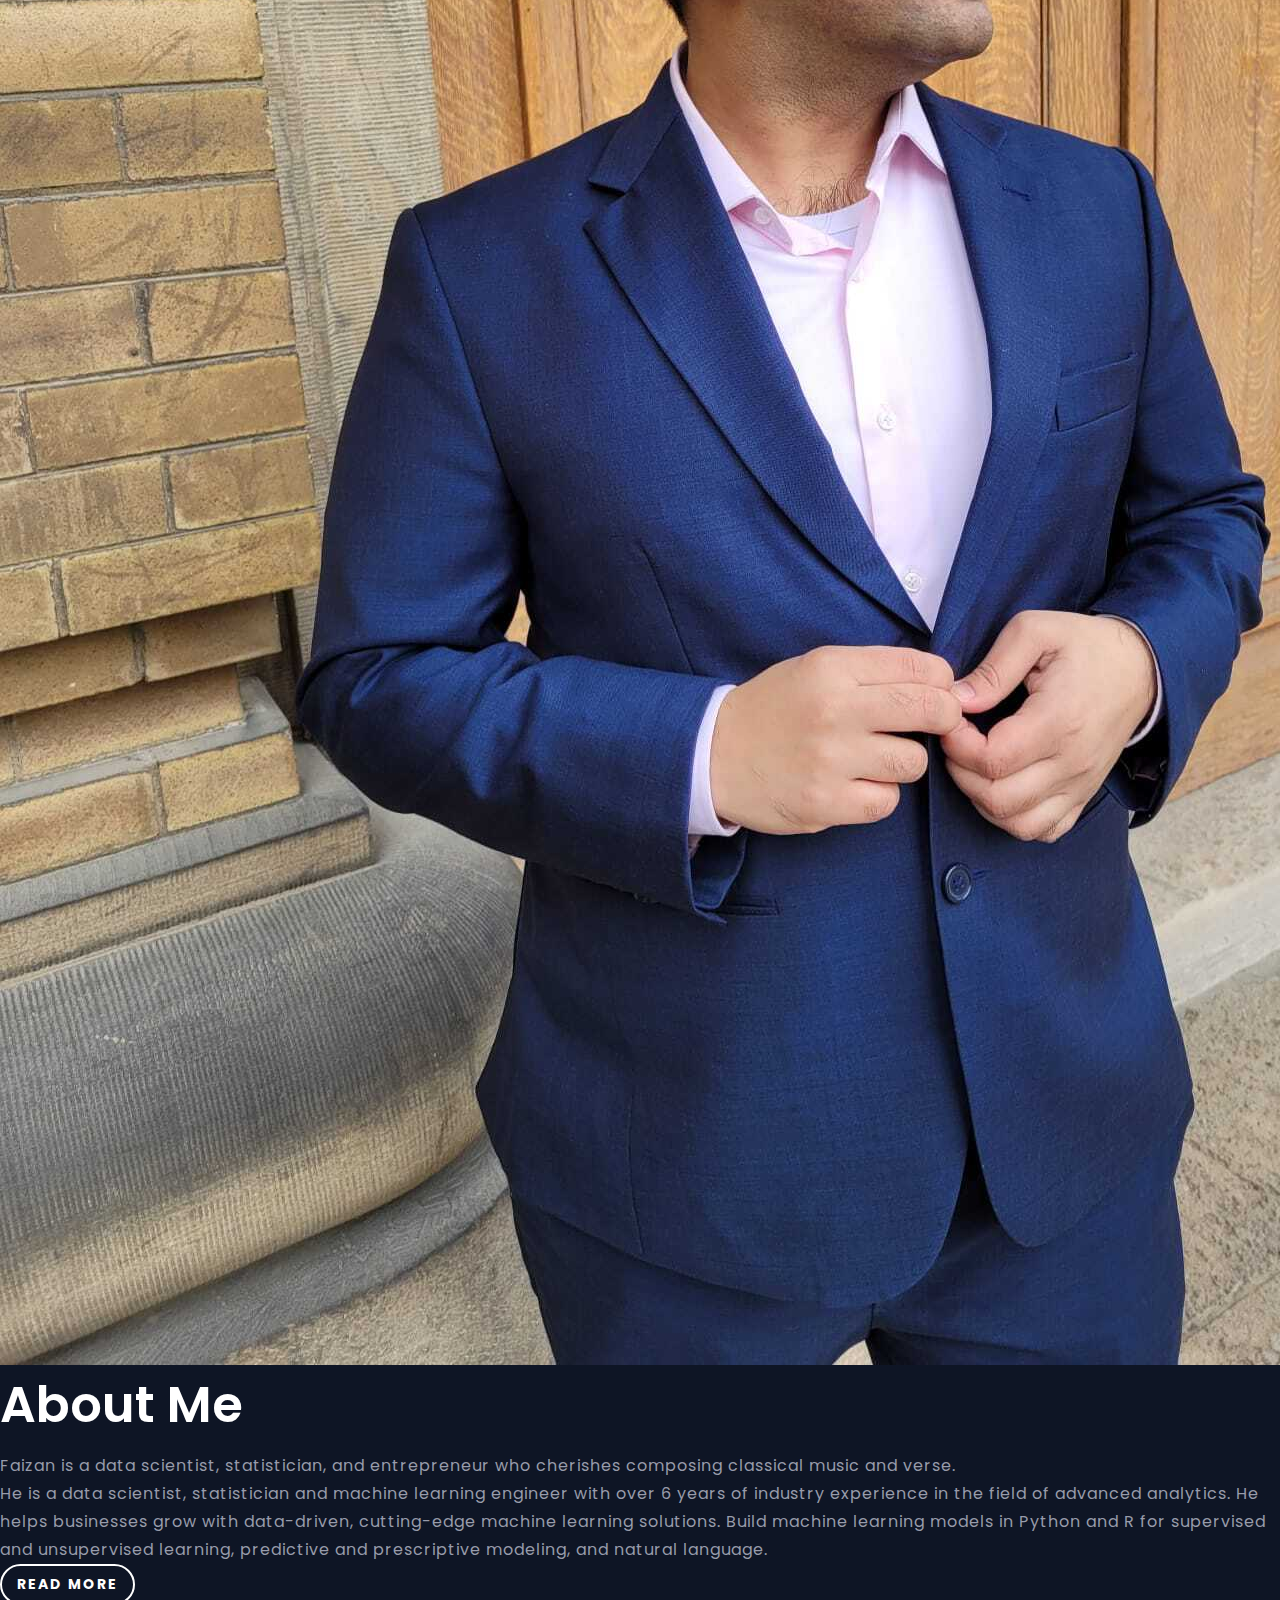
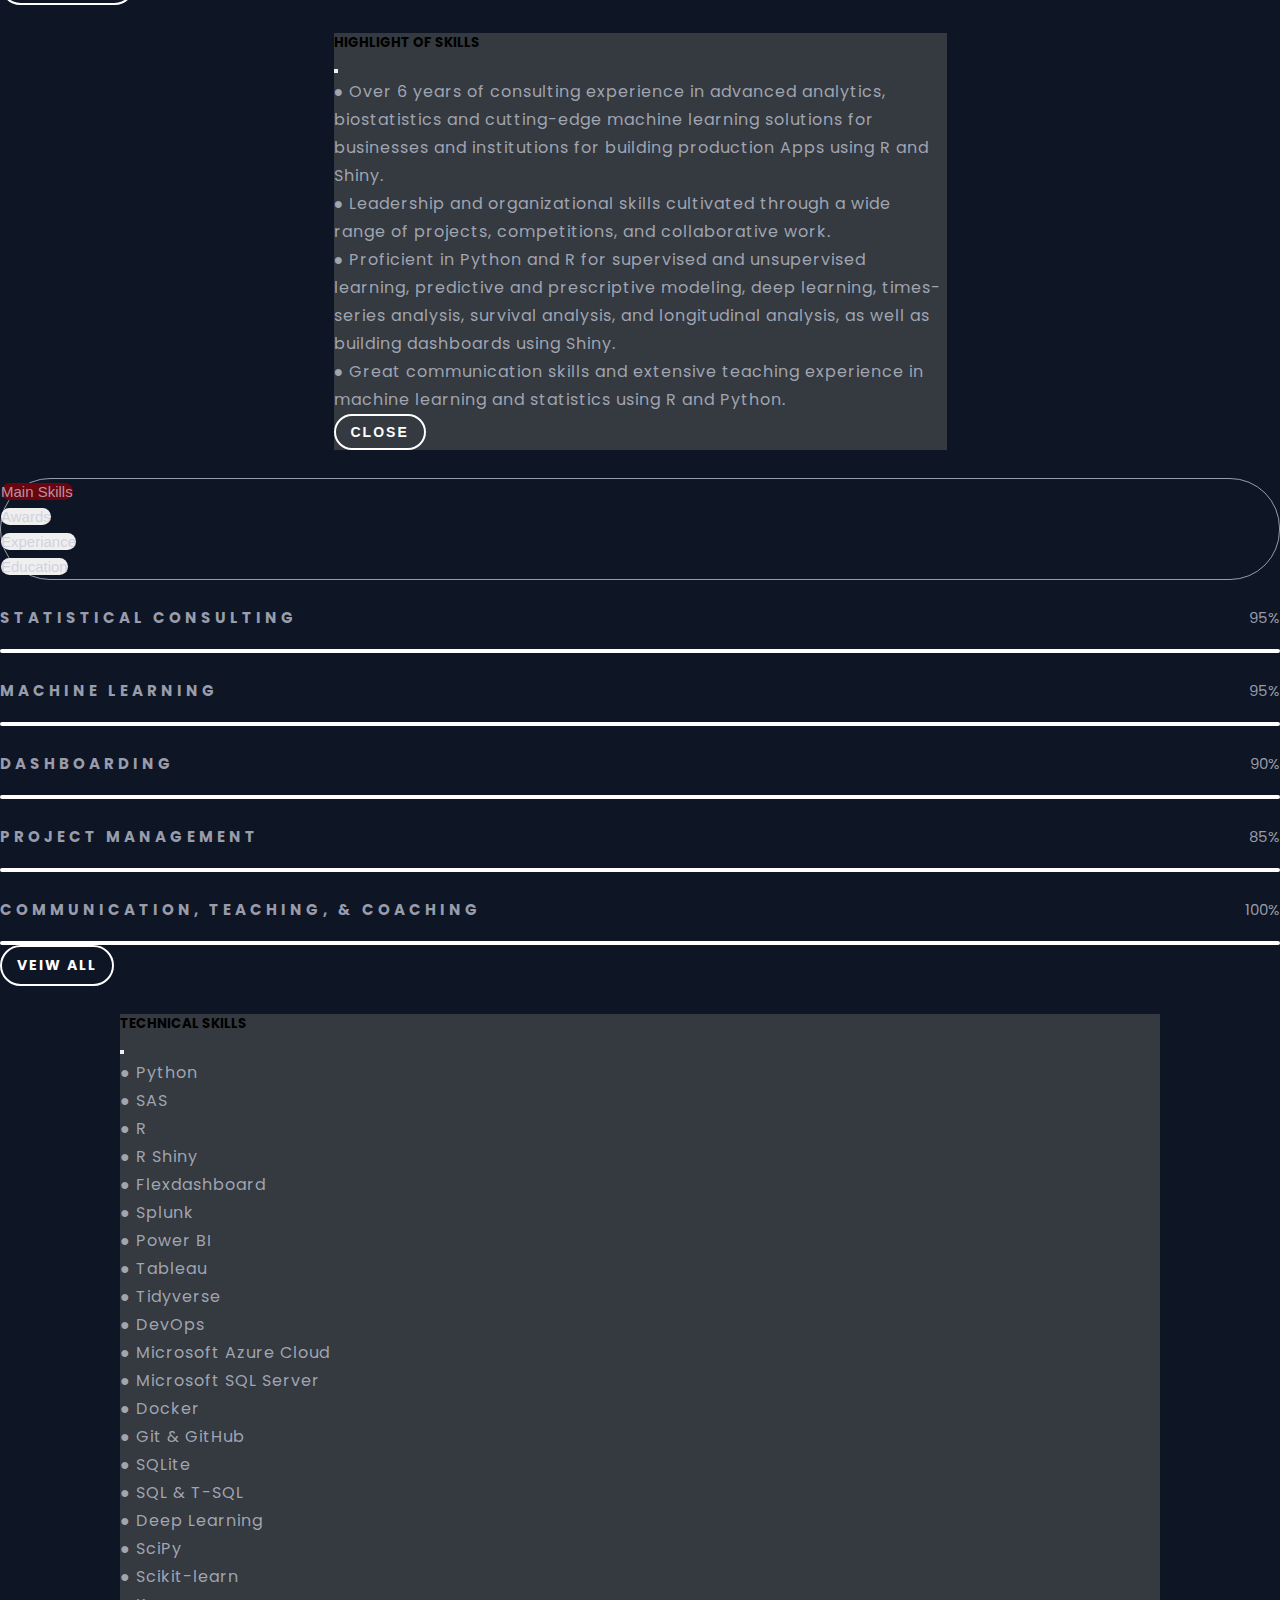
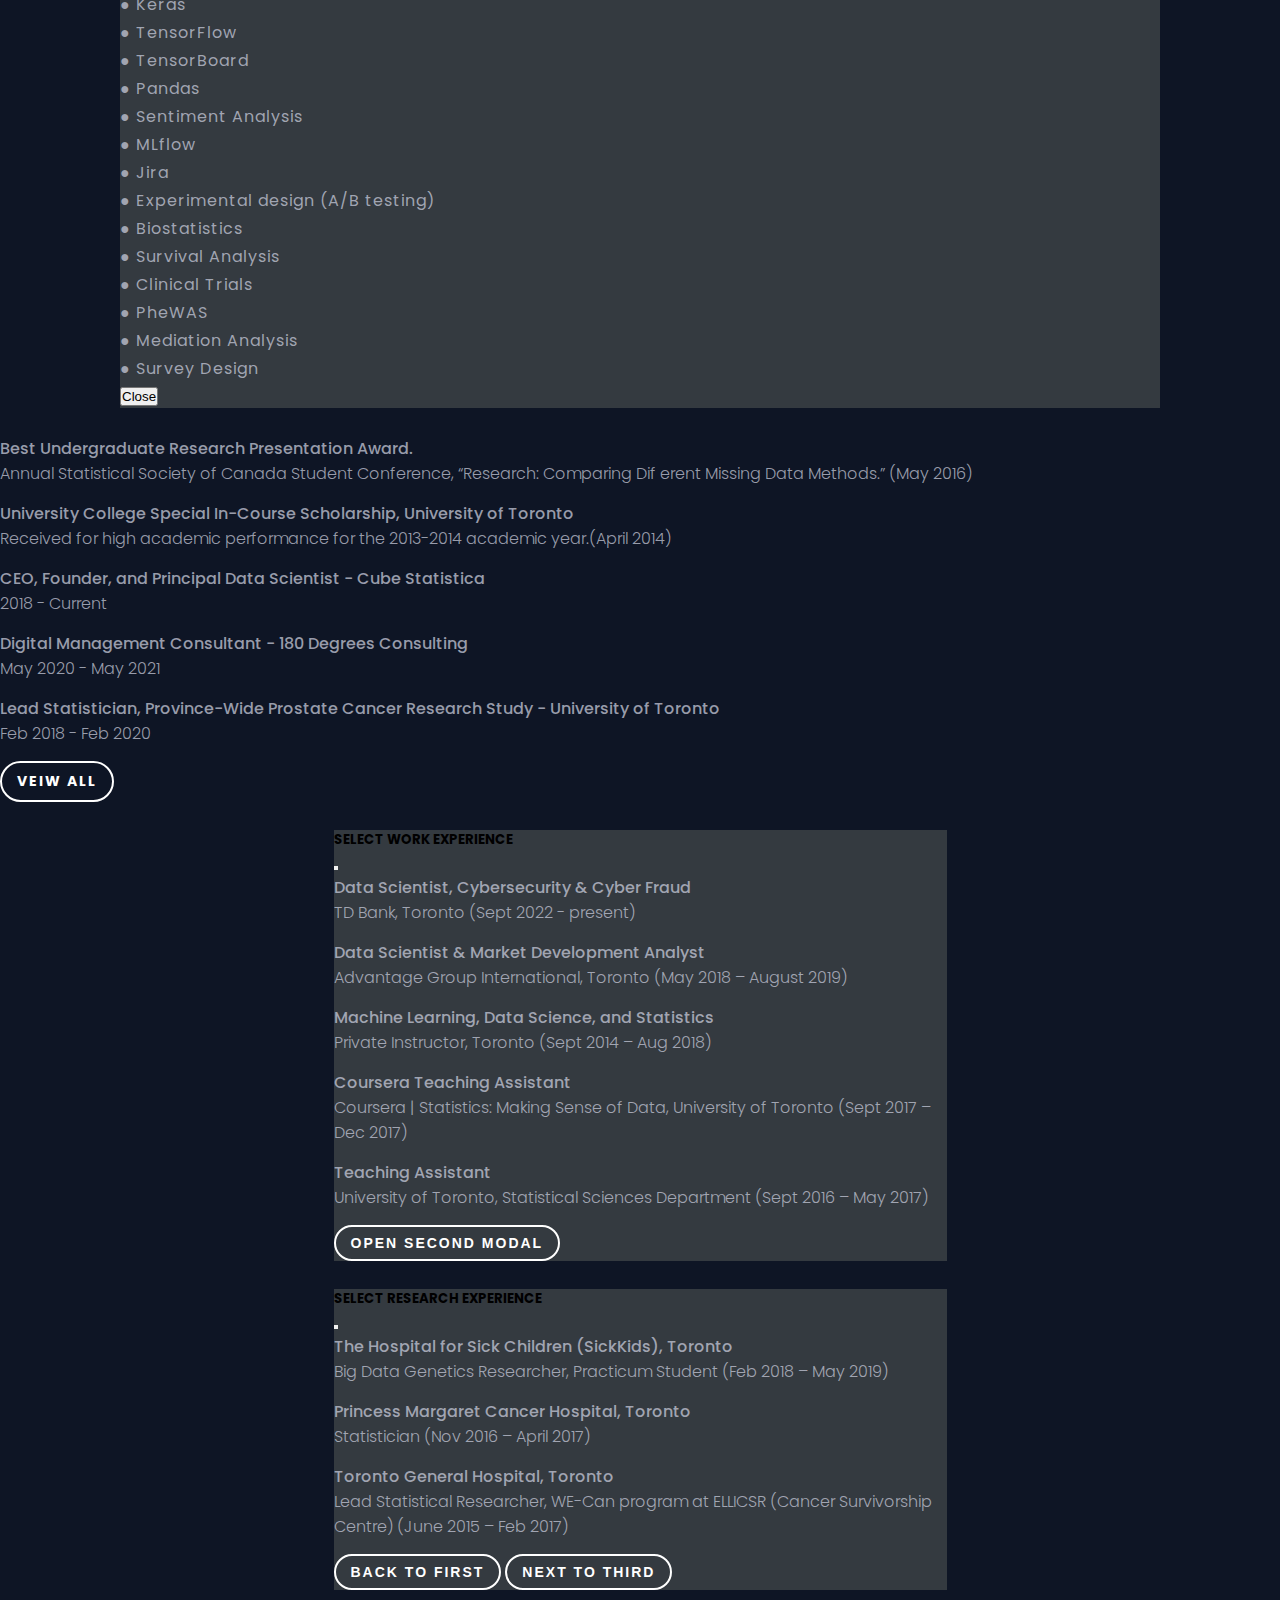
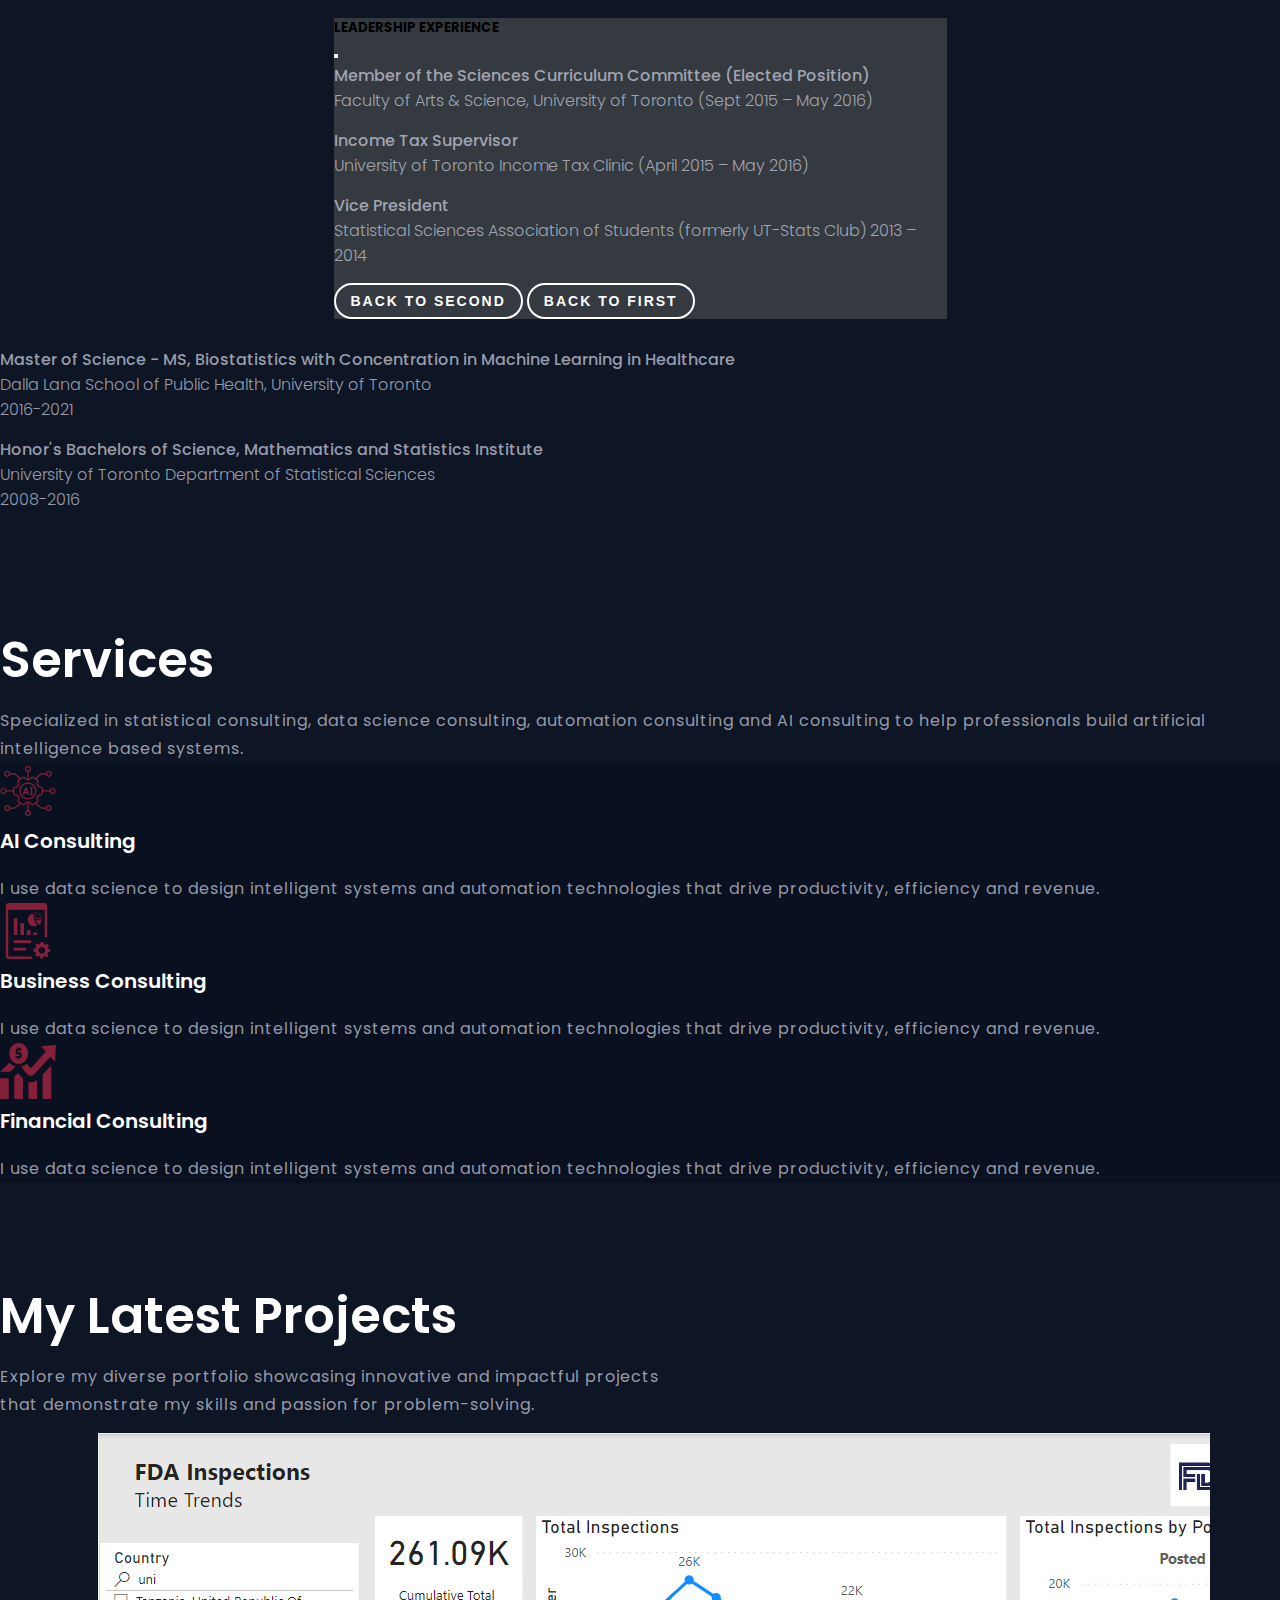
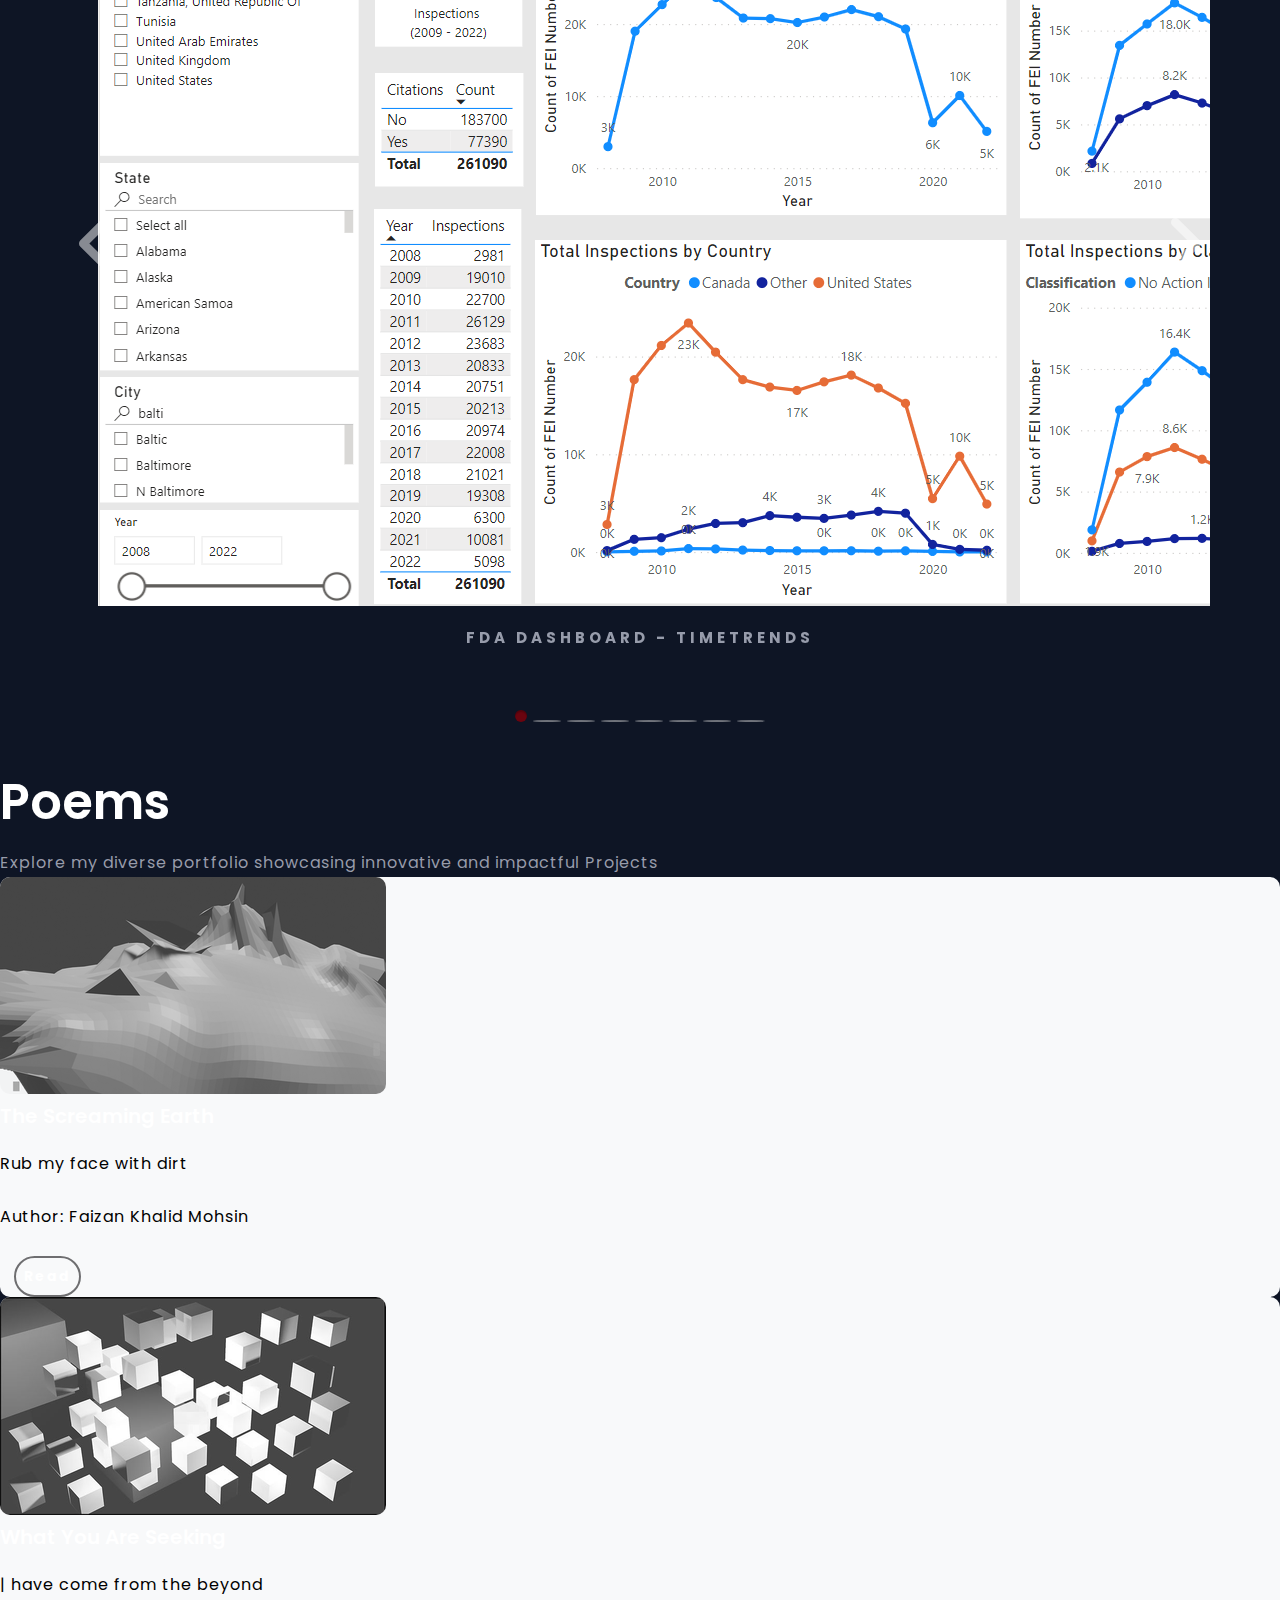
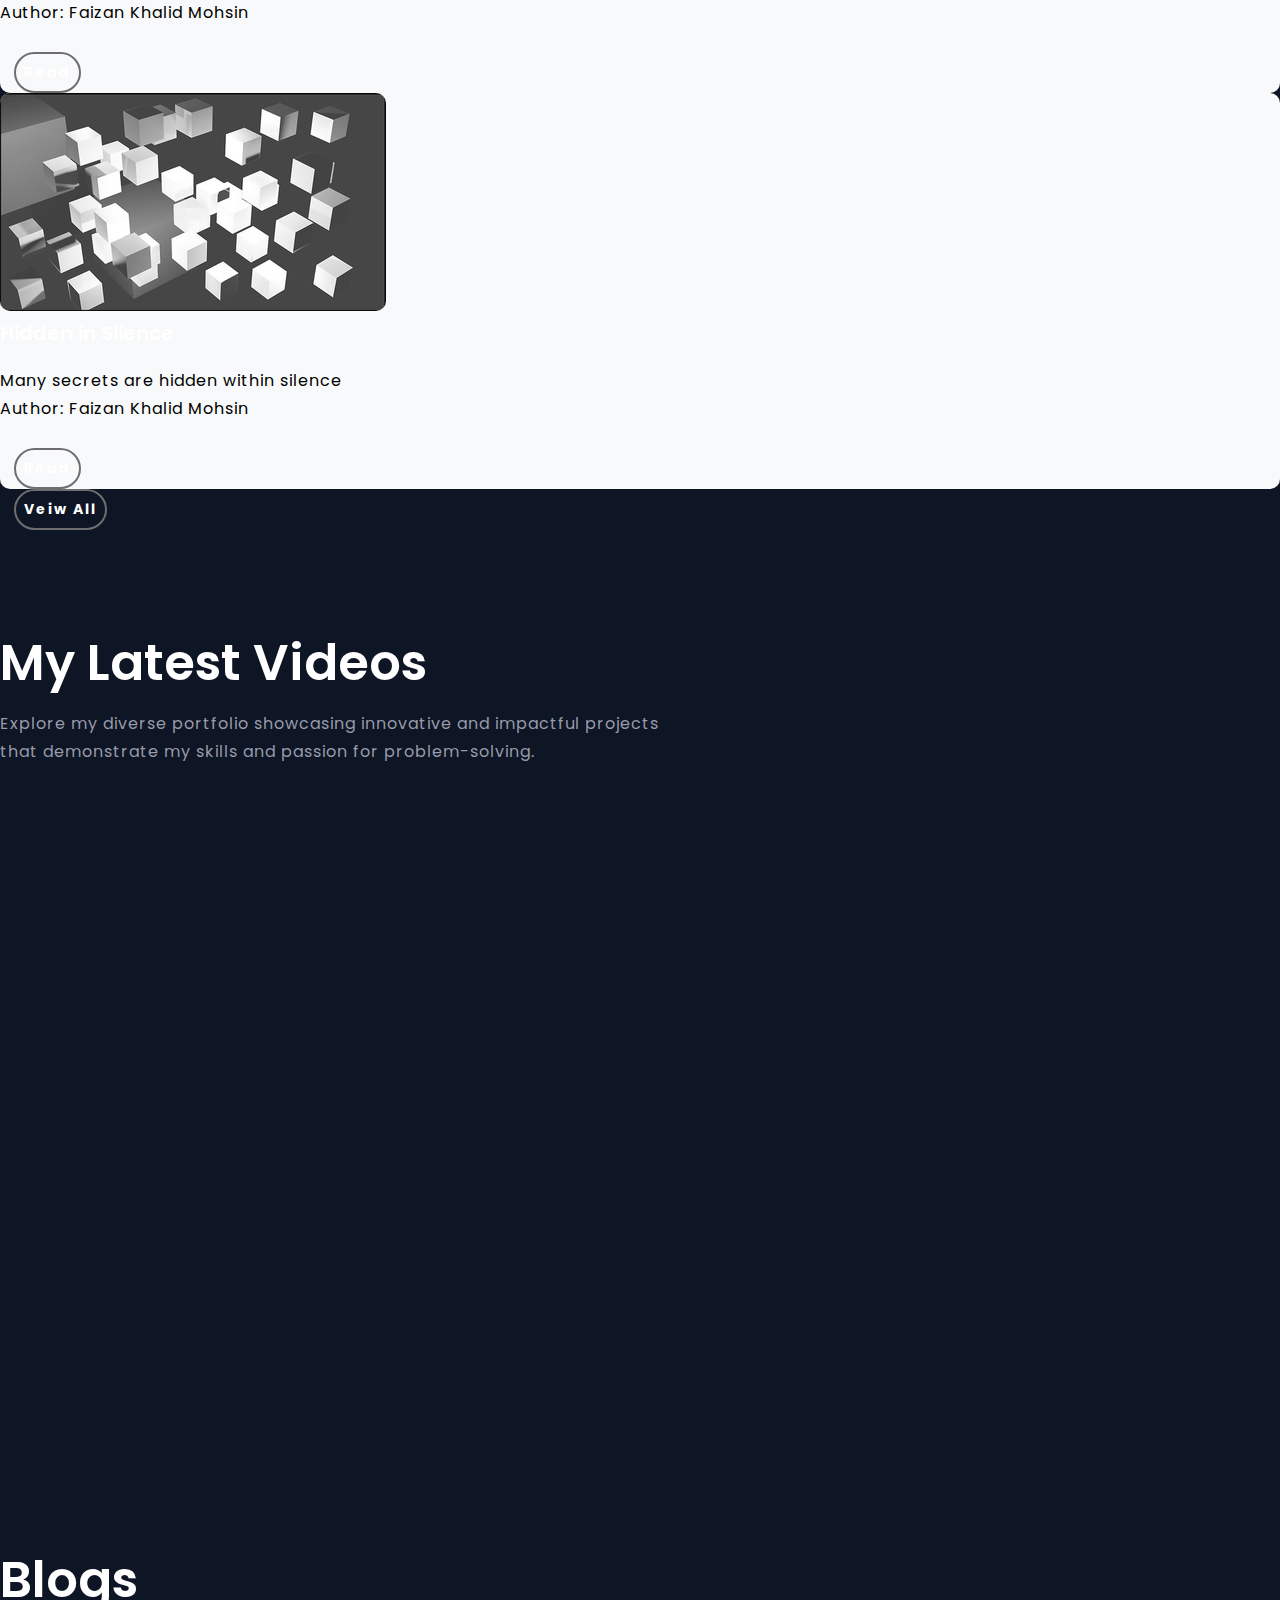
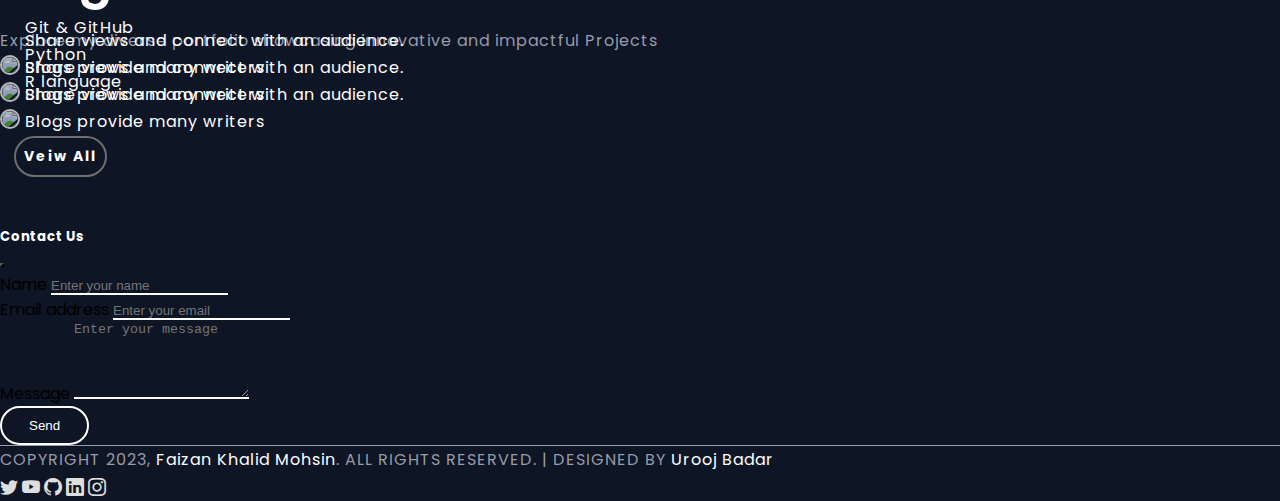
==== commit 901387ea: "Update index.html" ====
--- a/index.html
+++ b/index.html
@@ -226,7 +226,7 @@
                                     <div class="modal-dialog modal-dialog1 modal-dialog modal-dialog-scrollable">
                                         <div class="modal-content bg-dark">
                                             <div class="modal-header text-light">
-                                                <h5 class="modal-title" id="exampleModalLabel">Skills</h5>
+                                                <h5 class="modal-title" id="exampleModalLabel">TECHNICAL SKILLS</h5>
                                                 <button type="button" class="btn-close" data-bs-dismiss="modal"
                                                     aria-label="Close"></button>
                                             </div>
